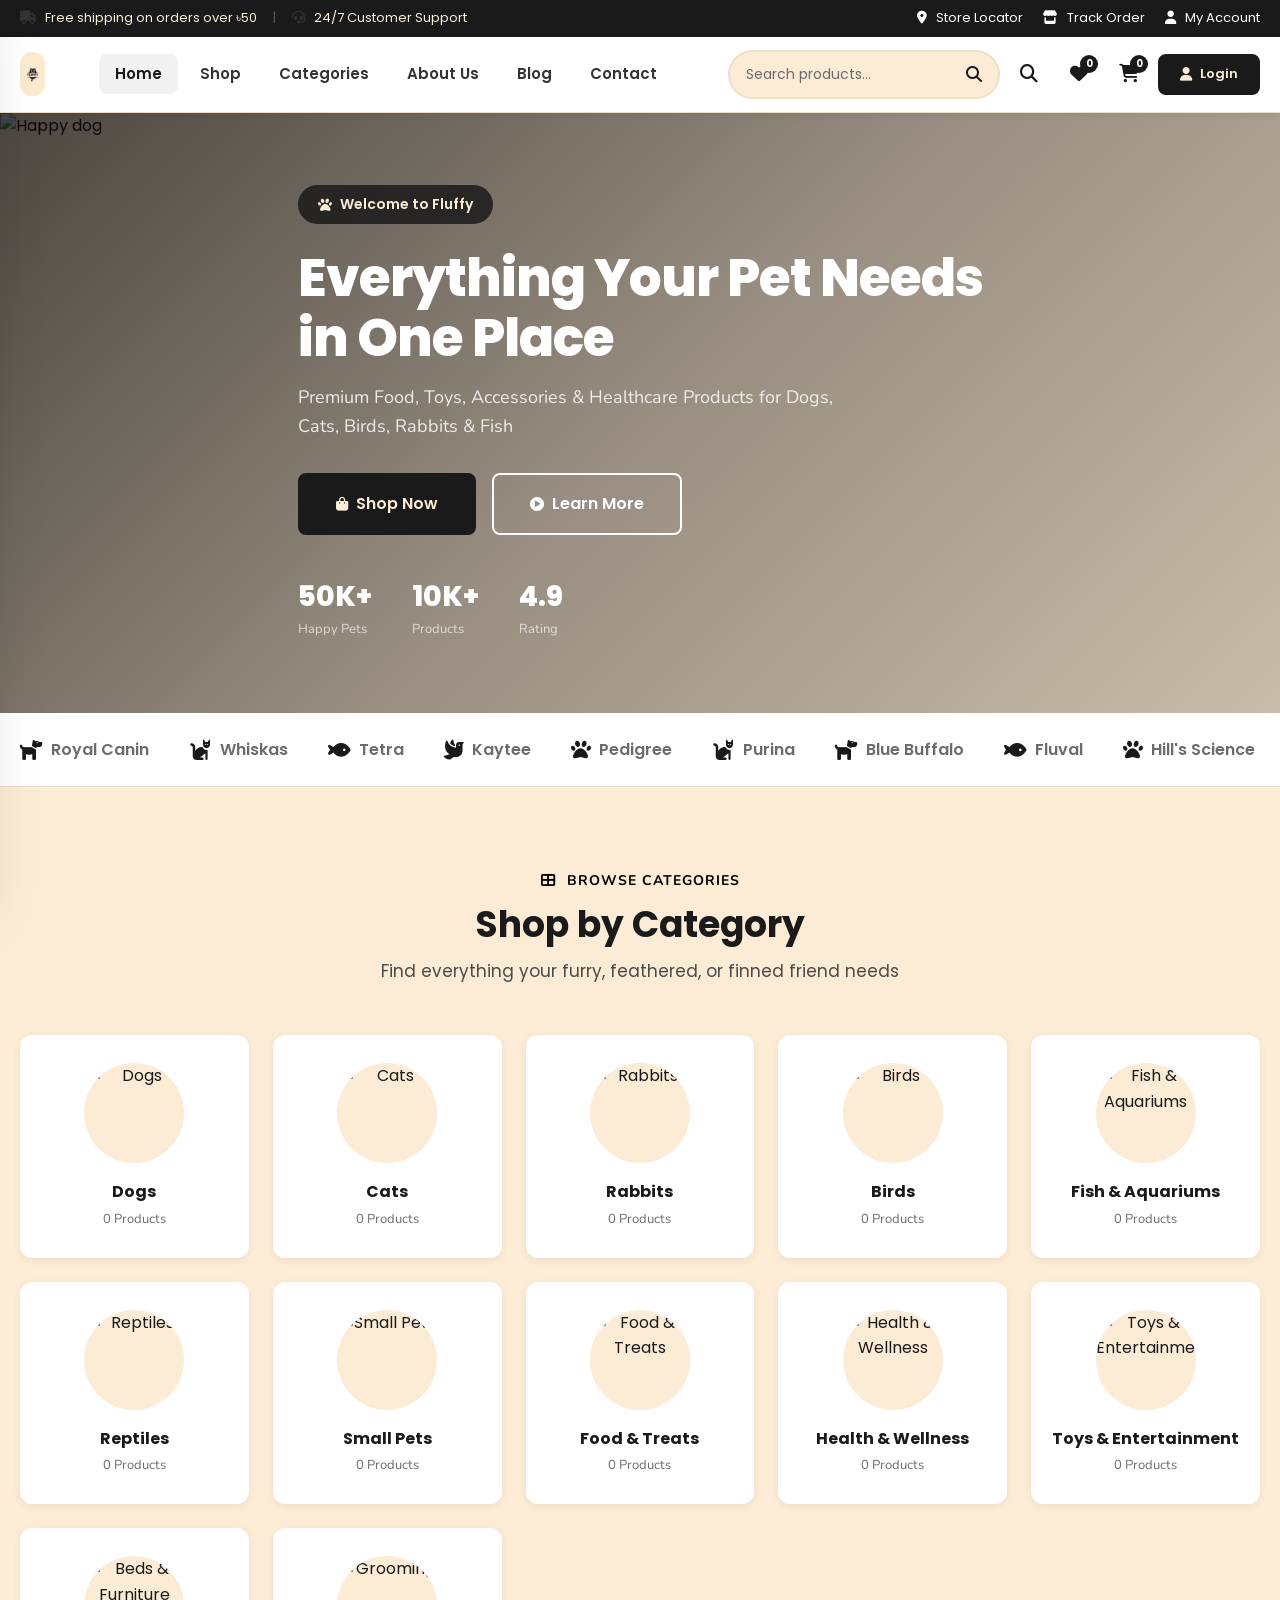
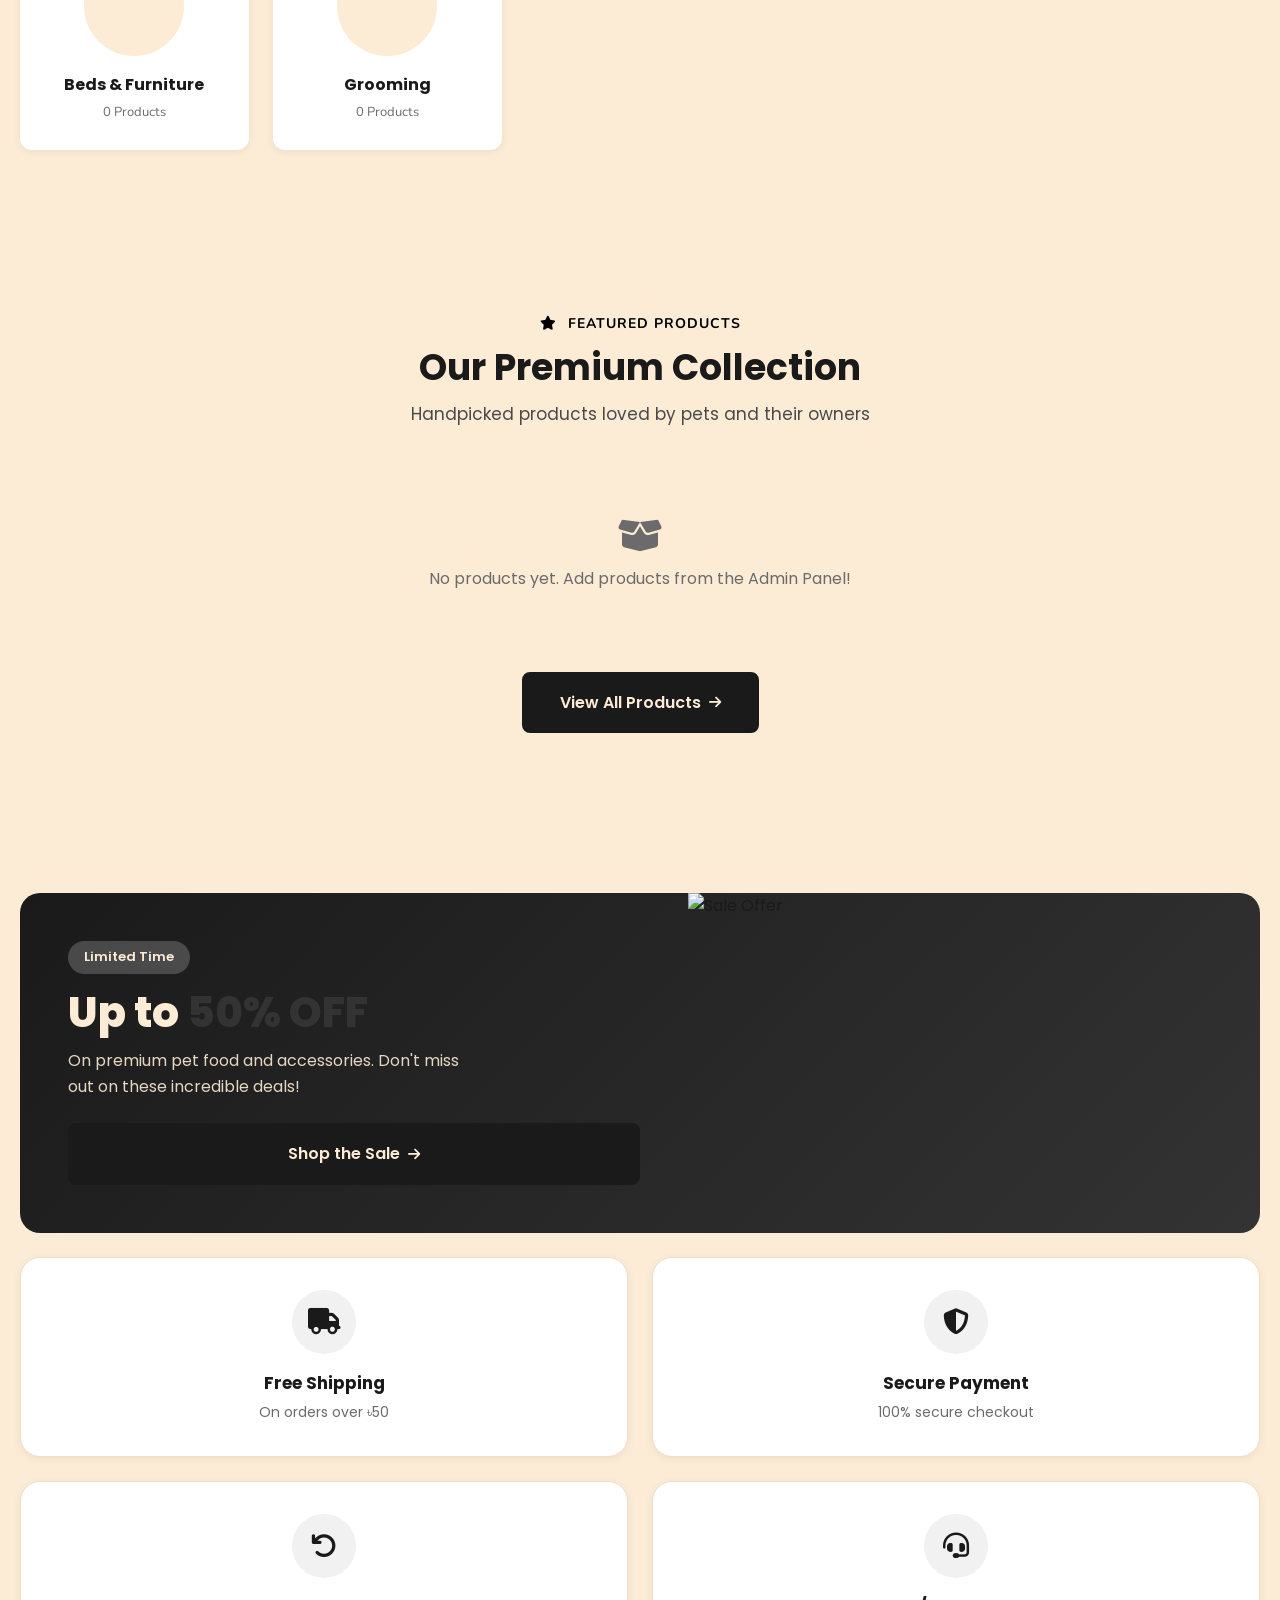
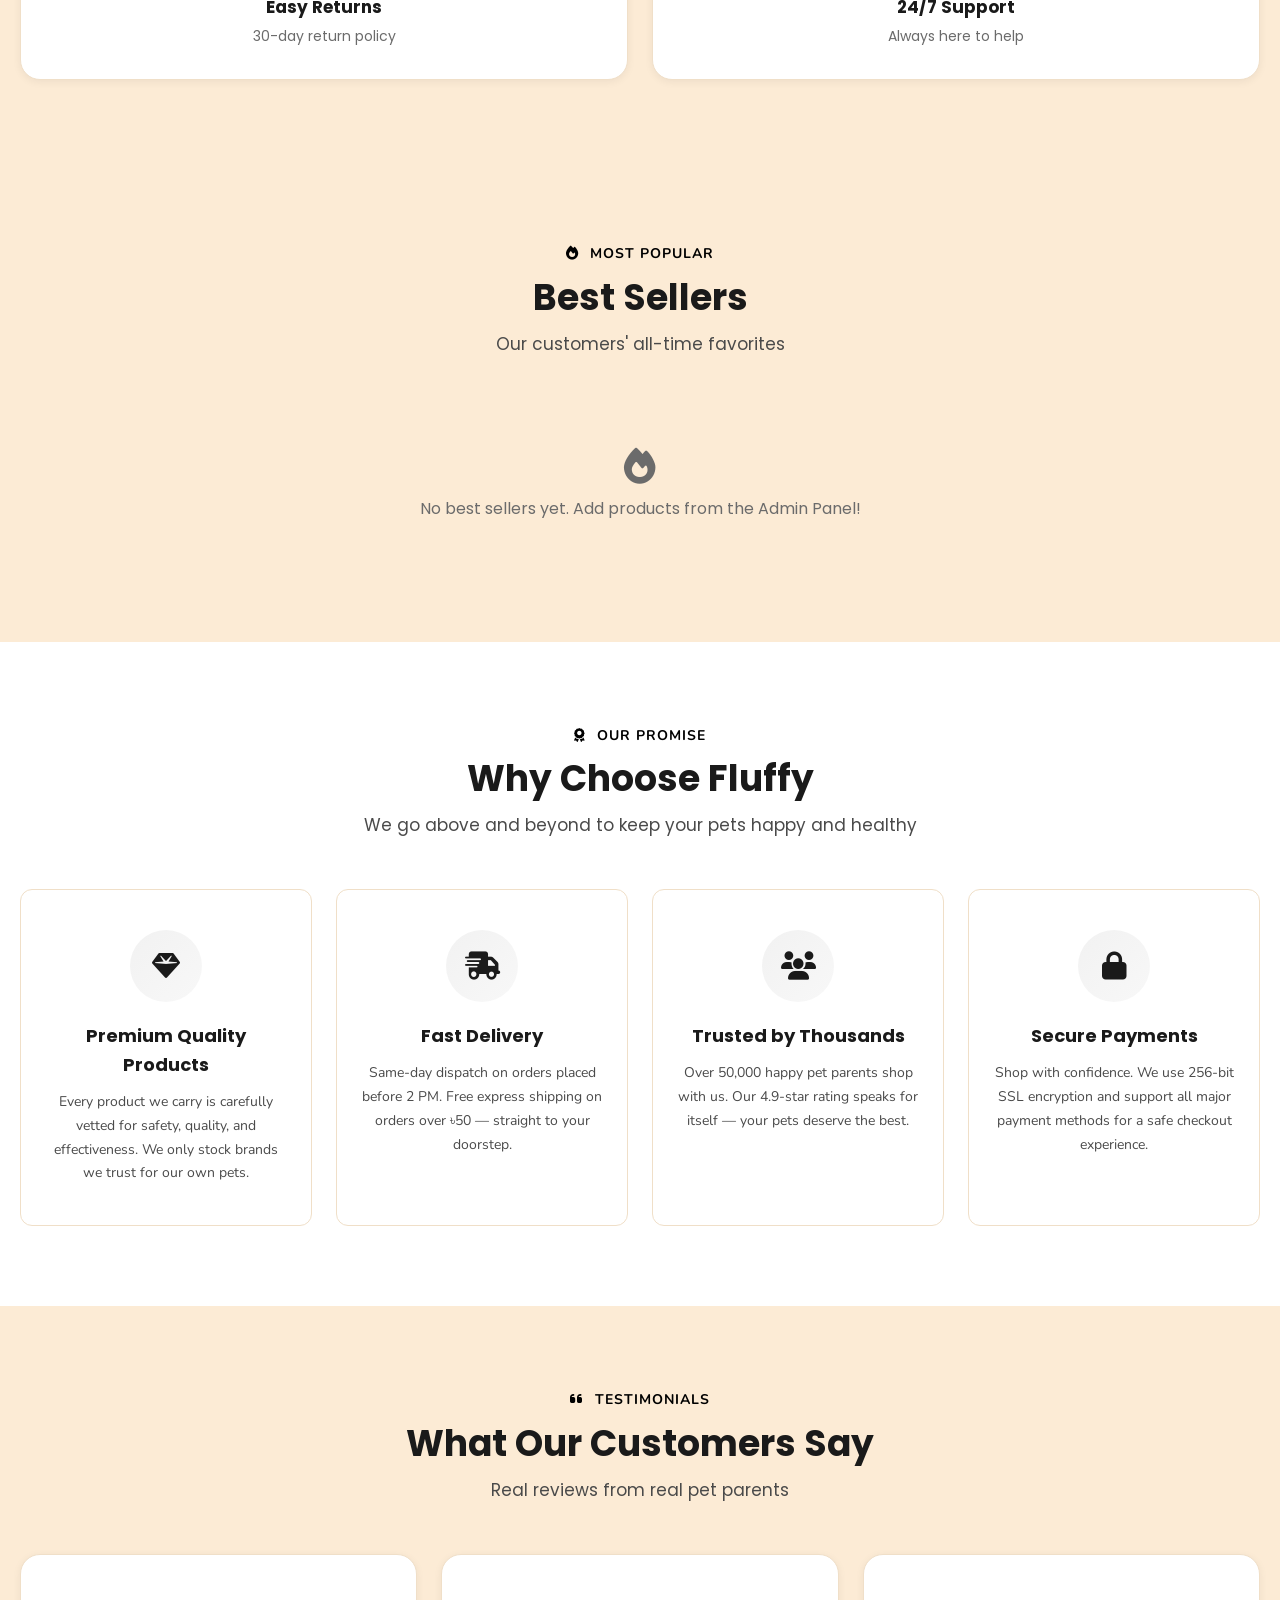
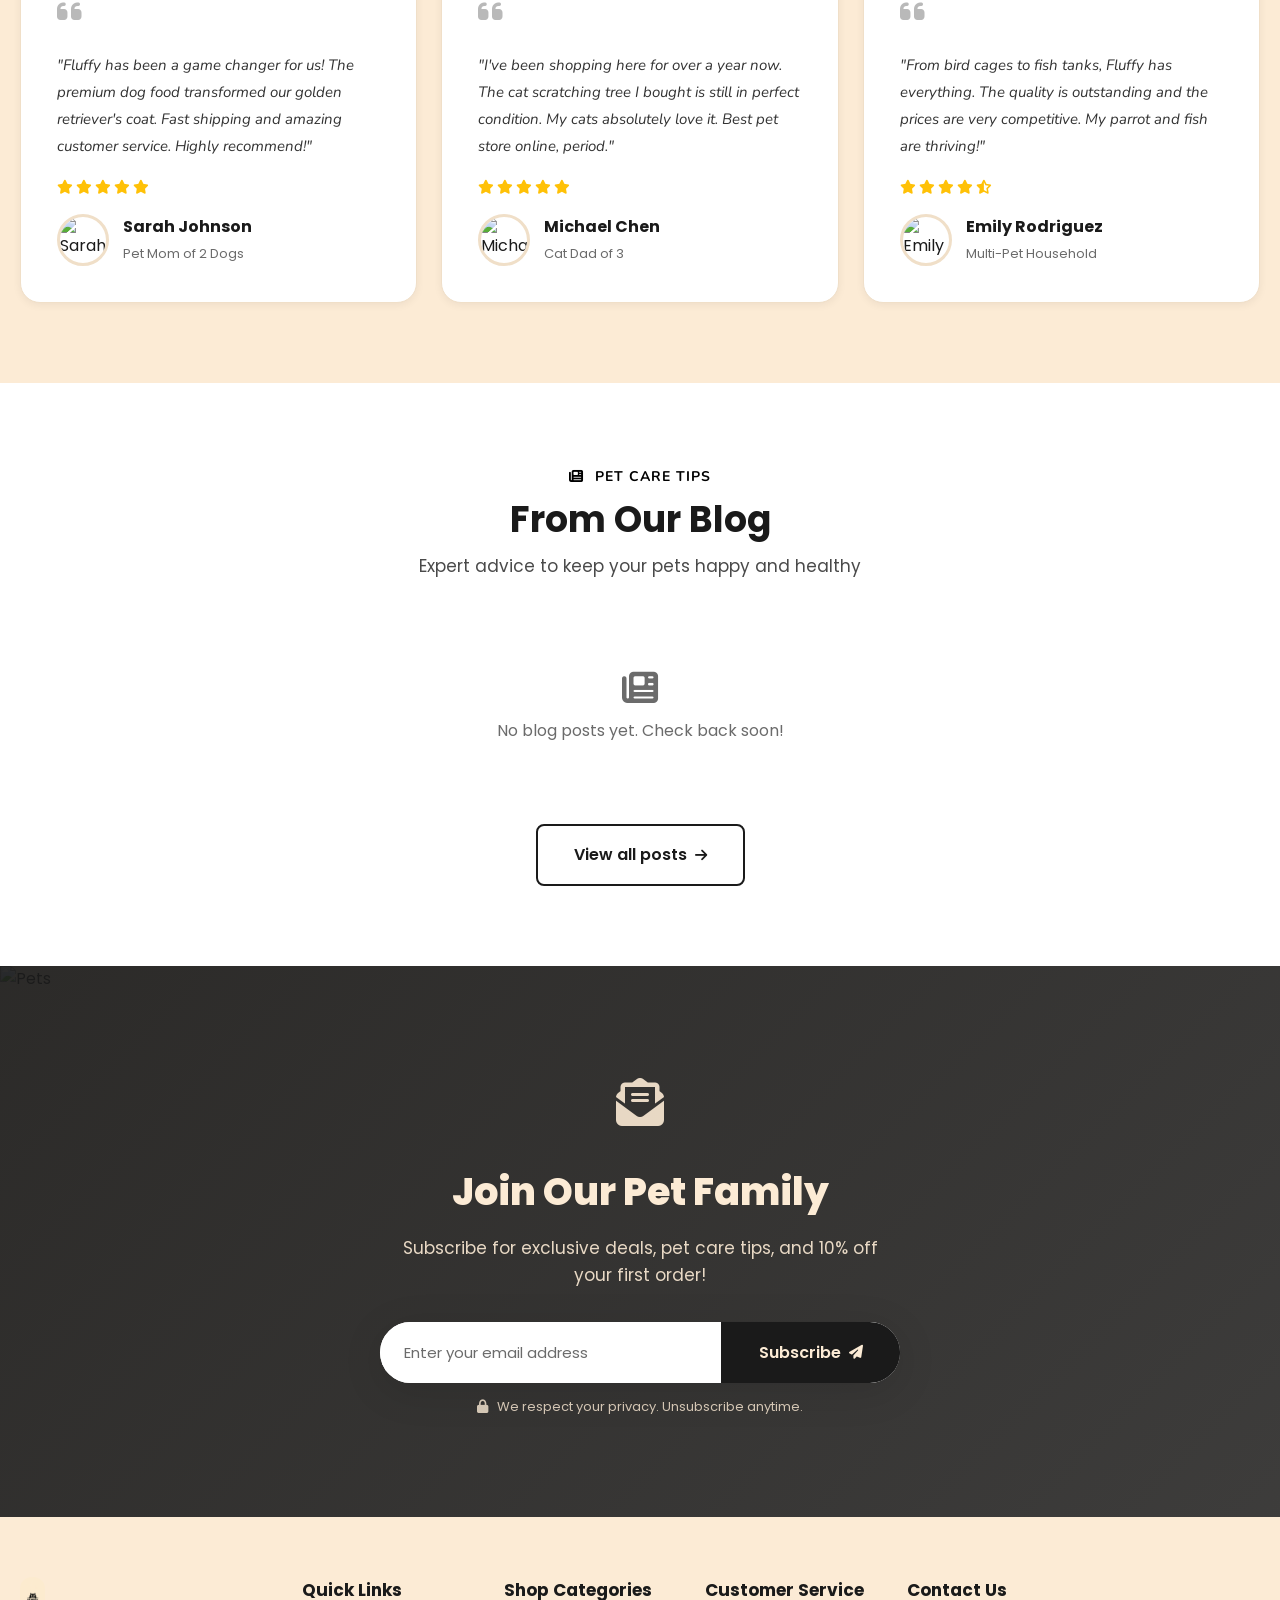
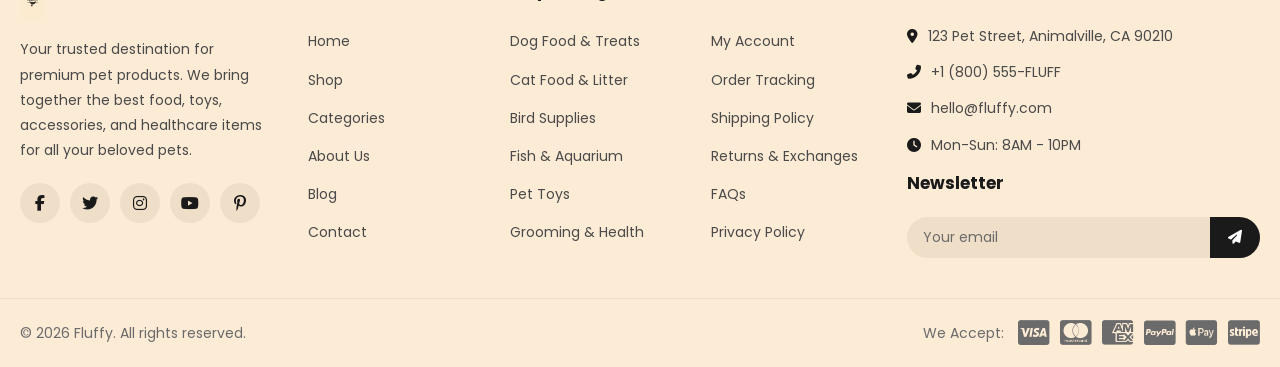
==== index.html @ 034b8f55 "Fluffy Pet Shop - Complete e-commerce website with product pages, wishlist, cart, checkout, and resp" ====
<!DOCTYPE html>
<html lang="en">
<head>
  <meta charset="UTF-8">
  <meta name="viewport" content="width=device-width, initial-scale=1.0">
  <title>Fluffy — Everything Your Pet Needs</title>
  <meta name="description" content="Premium pet food, toys, accessories and healthcare products for dogs, cats, birds, rabbits and fish.">
  <link rel="preconnect" href="https://fonts.googleapis.com">
  <link rel="preconnect" href="https://fonts.gstatic.com" crossorigin>
  <link href="https://fonts.googleapis.com/css2?family=Nunito:wght@400;600;700;800&family=Poppins:wght@300;400;500;600;700;800&display=swap" rel="stylesheet">
  <link rel="stylesheet" href="https://cdnjs.cloudflare.com/ajax/libs/font-awesome/6.5.1/css/all.min.css">
  <link rel="stylesheet" href="style.css">
</head>
<body>

  <!-- ===== TOP BAR ===== -->
  <div class="top-bar">
    <div class="container top-bar-inner">
      <div class="top-bar-left">
        <span><i class="fas fa-truck"></i> Free shipping on orders over ৳50</span>
        <span class="top-divider">|</span>
        <span><i class="fas fa-headset"></i> 24/7 Customer Support</span>
      </div>
      <div class="top-bar-right">
        <a href="#"><i class="fas fa-map-marker-alt"></i> Store Locator</a>
        <a href="#"><i class="fas fa-store"></i> Track Order</a>
        <a href="login.html"><i class="fas fa-user"></i> My Account</a>
      </div>
    </div>
  </div>

  <!-- ===== HEADER ===== -->
  <header class="header" id="header">
    <div class="container header-inner">
      <a href="index.html" class="logo">
        <img src="logo.png" alt="Fluffy" class="logo-img">
      </a>

      <nav class="main-nav" id="mainNav">
        <ul class="nav-list">
          <li><a href="index.html" class="nav-link active">Home</a></li>
          <li><a href="shop.html" class="nav-link">Shop</a></li>
          <li><a href="categories.html" class="nav-link">Categories</a></li>
          <li><a href="about.html" class="nav-link">About Us</a></li>
          <li><a href="blog.html" class="nav-link">Blog</a></li>
          <li><a href="contact.html" class="nav-link">Contact</a></li>
        </ul>
      </nav>

      <div class="header-actions">
        <div class="search-bar" id="searchBar">
          <input type="text" placeholder="Search products..." class="search-input">
          <button class="search-btn"><i class="fas fa-search"></i></button>
        </div>
        <button class="header-icon-btn search-toggle" aria-label="Search">
          <i class="fas fa-search"></i>
        </button>
        <a href="wishlist.html" class="header-icon-btn" aria-label="Wishlist">
          <i class="fas fa-heart"></i>
          <span class="badge">0</span>
        </a>
        <a href="cart.html" class="header-icon-btn" aria-label="Cart">
          <i class="fas fa-shopping-cart"></i>
          <span class="badge">0</span>
        </a>
        <a href="login.html" class="btn btn-primary btn-sm login-btn">
          <i class="fas fa-user"></i> Login
        </a>
        <button class="mobile-menu-toggle" id="mobileMenuToggle" aria-label="Menu">
          <i class="fas fa-bars"></i>
        </button>
      </div>
    </div>
  </header>

  <!-- ===== MOBILE NAV ===== -->
  <div class="mobile-nav" id="mobileNav">
    <div class="mobile-nav-header">
      <a href="index.html" class="logo">
        <img src="logo.png" alt="Fluffy" class="logo-img">
      </a>
      <button class="mobile-nav-close" id="mobileNavClose" aria-label="Close menu">
        <i class="fas fa-times"></i>
      </button>
    </div>
    <ul class="mobile-nav-list">
      <li><a href="index.html" class="active">Home</a></li>
      <li><a href="shop.html">Shop</a></li>
      <li><a href="categories.html">Categories</a></li>
      <li><a href="about.html">About Us</a></li>
      <li><a href="blog.html">Blog</a></li>
      <li><a href="contact.html">Contact</a></li>
      <li><a href="login.html">Login / Register</a></li>
    </ul>
  </div>
  <div class="mobile-overlay" id="mobileOverlay"></div>

  <!-- ===== HERO SECTION ===== -->
  <section class="hero">
    <div class="hero-bg">
      <img src="https://images.unsplash.com/photo-1587300003388-59208cc962cb?w=1920&q=80" alt="Happy dog" class="hero-bg-img">
      <div class="hero-overlay"></div>
    </div>
    <div class="container hero-content">
      <span class="hero-badge"><i class="fas fa-paw"></i> Welcome to Fluffy</span>
      <h1 class="hero-title">Everything Your Pet Needs<br>in One Place</h1>
      <p class="hero-subtitle">Premium Food, Toys, Accessories &amp; Healthcare Products for Dogs, Cats, Birds, Rabbits &amp; Fish</p>
      <div class="hero-buttons">
        <a href="shop.html" class="btn btn-primary btn-lg"><i class="fas fa-shopping-bag"></i> Shop Now</a>
        <a href="about.html" class="btn btn-outline-light btn-lg"><i class="fas fa-play-circle"></i> Learn More</a>
      </div>
      <div class="hero-stats">
        <div class="hero-stat">
          <span class="hero-stat-number">50K+</span>
          <span class="hero-stat-label">Happy Pets</span>
        </div>
        <div class="hero-stat">
          <span class="hero-stat-number">10K+</span>
          <span class="hero-stat-label">Products</span>
        </div>
        <div class="hero-stat">
          <span class="hero-stat-number">4.9</span>
          <span class="hero-stat-label">Rating</span>
        </div>
      </div>
    </div>
  </section>

  <!-- ===== BRAND MARQUEE ===== -->
  <section class="brand-marquee">
    <div class="container">
      <div class="marquee-track">
        <div class="marquee-item"><i class="fas fa-dog"></i> Royal Canin</div>
        <div class="marquee-item"><i class="fas fa-cat"></i> Whiskas</div>
        <div class="marquee-item"><i class="fas fa-fish"></i> Tetra</div>
        <div class="marquee-item"><i class="fas fa-dove"></i> Kaytee</div>
        <div class="marquee-item"><i class="fas fa-paw"></i> Pedigree</div>
        <div class="marquee-item"><i class="fas fa-cat"></i> Purina</div>
        <div class="marquee-item"><i class="fas fa-dog"></i> Blue Buffalo</div>
        <div class="marquee-item"><i class="fas fa-fish"></i> Fluval</div>
        <div class="marquee-item"><i class="fas fa-paw"></i> Hill's Science</div>
        <div class="marquee-item"><i class="fas fa-dove"></i> Zoo Med</div>
      </div>
    </div>
  </section>

  <!-- ===== CATEGORIES SECTION ===== -->
  <section class="section categories-section" id="categories">
    <div class="container">
      <div class="section-header">
        <span class="section-tag"><i class="fas fa-th-large"></i> Browse Categories</span>
        <h2 class="section-title">Shop by Category</h2>
        <p class="section-desc">Find everything your furry, feathered, or finned friend needs</p>
      </div>
      <div class="categories-grid" id="homeCategories"></div>
    </div>
  </section>

  <!-- ===== FEATURED PRODUCTS ===== -->
  <section class="section products-section" id="products">
    <div class="container">
      <div class="section-header">
        <span class="section-tag"><i class="fas fa-star"></i> Featured Products</span>
        <h2 class="section-title">Our Premium Collection</h2>
        <p class="section-desc">Handpicked products loved by pets and their owners</p>
      </div>
      <div class="products-grid" id="homeProductsGrid"><div style="text-align:center;padding:40px;color:var(--gray);grid-column:1/-1;"><i class="fas fa-box-open" style="font-size:36px;margin-bottom:12px;display:block;"></i><p>No products yet. Add products from the Admin Panel!</p></div></div>
      <div class="section-cta">
        <a href="shop.html" class="btn btn-primary btn-lg">View All Products <i class="fas fa-arrow-right"></i></a>
      </div>
    </div>
  </section>

  <!-- ===== SPECIAL OFFERS BANNER ===== -->
  <section class="section offers-banner-section">
    <div class="container">
      <div class="offers-grid">
        <div class="offer-card offer-main">
          <div class="offer-content">
            <span class="offer-badge">Limited Time</span>
            <h2 class="offer-title">Up to <span>50% OFF</span></h2>
            <p class="offer-desc">On premium pet food and accessories. Don't miss out on these incredible deals!</p>
            <a href="shop.html" class="btn btn-primary btn-lg">Shop the Sale <i class="fas fa-arrow-right"></i></a>
          </div>
          <div class="offer-image">
            <img src="https://images.unsplash.com/photo-1587300003388-59208cc962cb?w=600&q=80" alt="Sale Offer">
          </div>
        </div>
        <div class="offer-card offer-feature">
          <div class="offer-feature-icon"><i class="fas fa-truck"></i></div>
          <h3>Free Shipping</h3>
          <p>On orders over ৳50</p>
        </div>
        <div class="offer-card offer-feature">
          <div class="offer-feature-icon"><i class="fas fa-shield-alt"></i></div>
          <h3>Secure Payment</h3>
          <p>100% secure checkout</p>
        </div>
        <div class="offer-card offer-feature">
          <div class="offer-feature-icon"><i class="fas fa-undo"></i></div>
          <h3>Easy Returns</h3>
          <p>30-day return policy</p>
        </div>
        <div class="offer-card offer-feature">
          <div class="offer-feature-icon"><i class="fas fa-headset"></i></div>
          <h3>24/7 Support</h3>
          <p>Always here to help</p>
        </div>
      </div>
    </div>
  </section>

  <!-- ===== BEST SELLERS ===== -->
  <section class="section bestsellers-section" id="bestsellers">
    <div class="container">
      <div class="section-header">
        <span class="section-tag"><i class="fas fa-fire"></i> Most Popular</span>
        <h2 class="section-title">Best Sellers</h2>
        <p class="section-desc">Our customers' all-time favorites</p>
      </div>
      <div class="products-grid" id="homeBestSellersGrid">
        <div style="text-align:center;padding:40px;color:var(--gray);grid-column:1/-1;"><i class="fas fa-fire" style="font-size:36px;margin-bottom:12px;display:block;"></i><p>No best sellers yet. Add products from the Admin Panel!</p></div>
      </div>
    </div>
  </section>

  <!-- ===== WHY CHOOSE US ===== -->
  <section class="section why-section" id="why">
    <div class="container">
      <div class="section-header">
        <span class="section-tag"><i class="fas fa-award"></i> Our Promise</span>
        <h2 class="section-title">Why Choose Fluffy</h2>
        <p class="section-desc">We go above and beyond to keep your pets happy and healthy</p>
      </div>
      <div class="why-grid">
        <div class="why-card">
          <div class="why-icon"><i class="fas fa-gem"></i></div>
          <h3 class="why-title">Premium Quality Products</h3>
          <p class="why-desc">Every product we carry is carefully vetted for safety, quality, and effectiveness. We only stock brands we trust for our own pets.</p>
        </div>
        <div class="why-card">
          <div class="why-icon"><i class="fas fa-shipping-fast"></i></div>
          <h3 class="why-title">Fast Delivery</h3>
          <p class="why-desc">Same-day dispatch on orders placed before 2 PM. Free express shipping on orders over ৳50 — straight to your doorstep.</p>
        </div>
        <div class="why-card">
          <div class="why-icon"><i class="fas fa-users"></i></div>
          <h3 class="why-title">Trusted by Thousands</h3>
          <p class="why-desc">Over 50,000 happy pet parents shop with us. Our 4.9-star rating speaks for itself — your pets deserve the best.</p>
        </div>
        <div class="why-card">
          <div class="why-icon"><i class="fas fa-lock"></i></div>
          <h3 class="why-title">Secure Payments</h3>
          <p class="why-desc">Shop with confidence. We use 256-bit SSL encryption and support all major payment methods for a safe checkout experience.</p>
        </div>
      </div>
    </div>
  </section>

  <!-- ===== TESTIMONIALS ===== -->
  <section class="section testimonials-section" id="testimonials">
    <div class="container">
      <div class="section-header">
        <span class="section-tag"><i class="fas fa-quote-left"></i> Testimonials</span>
        <h2 class="section-title">What Our Customers Say</h2>
        <p class="section-desc">Real reviews from real pet parents</p>
      </div>
      <div class="testimonials-grid">
        <div class="testimonial-card">
          <div class="testimonial-quote"><i class="fas fa-quote-left"></i></div>
          <p class="testimonial-text">"Fluffy has been a game changer for us! The premium dog food transformed our golden retriever's coat. Fast shipping and amazing customer service. Highly recommend!"</p>
          <div class="testimonial-rating">
            <i class="fas fa-star"></i><i class="fas fa-star"></i><i class="fas fa-star"></i><i class="fas fa-star"></i><i class="fas fa-star"></i>
          </div>
          <div class="testimonial-author">
            <img src="https://images.unsplash.com/photo-1494790108377-be9c29b29330?w=100&q=80" alt="Sarah Johnson" class="testimonial-avatar">
            <div>
              <h4 class="testimonial-name">Sarah Johnson</h4>
              <span class="testimonial-role">Pet Mom of 2 Dogs</span>
            </div>
          </div>
        </div>
        <div class="testimonial-card">
          <div class="testimonial-quote"><i class="fas fa-quote-left"></i></div>
          <p class="testimonial-text">"I've been shopping here for over a year now. The cat scratching tree I bought is still in perfect condition. My cats absolutely love it. Best pet store online, period."</p>
          <div class="testimonial-rating">
            <i class="fas fa-star"></i><i class="fas fa-star"></i><i class="fas fa-star"></i><i class="fas fa-star"></i><i class="fas fa-star"></i>
          </div>
          <div class="testimonial-author">
            <img src="https://images.unsplash.com/photo-1507003211169-0a1dd7228f2d?w=100&q=80" alt="Michael Chen" class="testimonial-avatar">
            <div>
              <h4 class="testimonial-name">Michael Chen</h4>
              <span class="testimonial-role">Cat Dad of 3</span>
            </div>
          </div>
        </div>
        <div class="testimonial-card">
          <div class="testimonial-quote"><i class="fas fa-quote-left"></i></div>
          <p class="testimonial-text">"From bird cages to fish tanks, Fluffy has everything. The quality is outstanding and the prices are very competitive. My parrot and fish are thriving!"</p>
          <div class="testimonial-rating">
            <i class="fas fa-star"></i><i class="fas fa-star"></i><i class="fas fa-star"></i><i class="fas fa-star"></i><i class="fas fa-star-half-alt"></i>
          </div>
          <div class="testimonial-author">
            <img src="https://images.unsplash.com/photo-1438761681033-6461ffad8d80?w=100&q=80" alt="Emily Rodriguez" class="testimonial-avatar">
            <div>
              <h4 class="testimonial-name">Emily Rodriguez</h4>
              <span class="testimonial-role">Multi-Pet Household</span>
            </div>
          </div>
        </div>
      </div>
    </div>
  </section>

  <!-- ===== PET CARE BLOG ===== -->
  <section class="section blog-section" id="blog">
    <div class="container">
      <div class="section-header">
        <span class="section-tag"><i class="fas fa-newspaper"></i> Pet Care Tips</span>
        <h2 class="section-title">From Our Blog</h2>
        <p class="section-desc">Expert advice to keep your pets happy and healthy</p>
      </div>

      <div id="homeBlogContainer">
        <div style="text-align:center;padding:40px;"><i class="fas fa-spinner fa-spin" style="font-size:24px;color:var(--gray);"></i></div>
      </div>

      <div class="section-cta">
        <a href="blog.html" class="btn btn-outline btn-lg">View all posts <i class="fas fa-arrow-right"></i></a>
      </div>
    </div>
  </section>

  <!-- ===== NEWSLETTER ===== -->
  <section class="section newsletter-section">
    <div class="newsletter-bg">
      <img src="https://images.unsplash.com/photo-1450778869180-41d0601e046e?w=1920&q=80" alt="Pets" class="newsletter-bg-img">
      <div class="newsletter-overlay"></div>
    </div>
    <div class="container newsletter-content">
      <div class="newsletter-icon"><i class="fas fa-envelope-open-text"></i></div>
      <h2 class="newsletter-title">Join Our Pet Family</h2>
      <p class="newsletter-desc">Subscribe for exclusive deals, pet care tips, and 10% off your first order!</p>
      <form class="newsletter-form">
        <div class="newsletter-input-group">
          <input type="email" placeholder="Enter your email address" class="newsletter-input" required>
          <button type="submit" class="btn btn-primary btn-lg">Subscribe <i class="fas fa-paper-plane"></i></button>
        </div>
        <p class="newsletter-privacy"><i class="fas fa-lock"></i> We respect your privacy. Unsubscribe anytime.</p>
      </form>
    </div>
  </section>

  <!-- ===== FOOTER ===== -->
  <footer class="footer">
    <div class="footer-main">
      <div class="container footer-grid">
        <div class="footer-col footer-about">
          <a href="index.html" class="logo footer-logo">
            <img src="logo.png" alt="Fluffy" class="logo-img">
          </a>
          <p class="footer-about-text">Your trusted destination for premium pet products. We bring together the best food, toys, accessories, and healthcare items for all your beloved pets.</p>
          <div class="footer-social">
            <a href="https://www.facebook.com/share/191iM3Hgnh/" target="_blank" rel="noopener" class="social-link" aria-label="Facebook"><i class="fab fa-facebook-f"></i></a>
            <a href="#" class="social-link" aria-label="Twitter"><i class="fab fa-twitter"></i></a>
            <a href="https://www.instagram.com/fluffypets27" target="_blank" rel="noopener" class="social-link" aria-label="Instagram"><i class="fab fa-instagram"></i></a>
            <a href="#" class="social-link" aria-label="YouTube"><i class="fab fa-youtube"></i></a>
            <a href="#" class="social-link" aria-label="Pinterest"><i class="fab fa-pinterest-p"></i></a>
          </div>
        </div>
        <div class="footer-col">
          <h4 class="footer-heading">Quick Links</h4>
          <ul class="footer-links">
            <li><a href="index.html">Home</a></li>
            <li><a href="shop.html">Shop</a></li>
            <li><a href="categories.html">Categories</a></li>
            <li><a href="about.html">About Us</a></li>
            <li><a href="blog.html">Blog</a></li>
            <li><a href="contact.html">Contact</a></li>
          </ul>
        </div>
        <div class="footer-col">
          <h4 class="footer-heading">Shop Categories</h4>
          <ul class="footer-links">
            <li><a href="shop.html">Dog Food &amp; Treats</a></li>
            <li><a href="shop.html">Cat Food &amp; Litter</a></li>
            <li><a href="shop.html">Bird Supplies</a></li>
            <li><a href="shop.html">Fish &amp; Aquarium</a></li>
            <li><a href="shop.html">Pet Toys</a></li>
            <li><a href="shop.html">Grooming &amp; Health</a></li>
          </ul>
        </div>
        <div class="footer-col">
          <h4 class="footer-heading">Customer Service</h4>
          <ul class="footer-links">
            <li><a href="#">My Account</a></li>
            <li><a href="#">Order Tracking</a></li>
            <li><a href="#">Shipping Policy</a></li>
            <li><a href="#">Returns &amp; Exchanges</a></li>
            <li><a href="#">FAQs</a></li>
            <li><a href="#">Privacy Policy</a></li>
          </ul>
        </div>
        <div class="footer-col">
          <h4 class="footer-heading">Contact Us</h4>
          <ul class="footer-contact">
            <li><i class="fas fa-map-marker-alt"></i> 123 Pet Street, Animalville, CA 90210</li>
            <li><i class="fas fa-phone-alt"></i> +1 (800) 555-FLUFF</li>
            <li><i class="fas fa-envelope"></i> hello@fluffy.com</li>
            <li><i class="fas fa-clock"></i> Mon-Sun: 8AM - 10PM</li>
          </ul>
          <div class="footer-newsletter">
            <h4 class="footer-heading">Newsletter</h4>
            <form class="footer-newsletter-form">
              <input type="email" placeholder="Your email" class="footer-newsletter-input">
              <button type="submit" class="footer-newsletter-btn"><i class="fas fa-paper-plane"></i></button>
            </form>
          </div>
        </div>
      </div>
    </div>
    <div class="footer-bottom">
      <div class="container footer-bottom-inner">
        <p>&copy; 2026 Fluffy. All rights reserved.</p>
        <div class="footer-payments">
          <span>We Accept:</span>
          <i class="fab fa-cc-visa"></i>
          <i class="fab fa-cc-mastercard"></i>
          <i class="fab fa-cc-amex"></i>
          <i class="fab fa-cc-paypal"></i>
          <i class="fab fa-cc-apple-pay"></i>
          <i class="fab fa-cc-stripe"></i>
        </div>
      </div>
    </div>
  </footer>

  
  <script>
  (function() {
    var DB_KEY = 'fluffyAdmin';
    var defaultCategories = [
      { id: 1, name: 'Dogs', image: 'https://images.unsplash.com/photo-1587300003388-59208cc962cb?w=300&q=80' },
      { id: 2, name: 'Cats', image: 'https://images.unsplash.com/photo-1514888286974-6c03e2ca1dba?w=300&q=80' },
      { id: 3, name: 'Rabbits', image: 'https://images.unsplash.com/photo-1585110396000-c9ffd4e4b308?w=300&q=80' },
      { id: 4, name: 'Birds', image: 'https://images.unsplash.com/photo-1452857297128-d9c29adba80b?w=300&q=80' },
      { id: 5, name: 'Fish & Aquariums', image: 'https://images.unsplash.com/photo-1425082661705-1834bfd09dca?w=300&q=80' },
      { id: 6, name: 'Reptiles', image: 'https://images.unsplash.com/photo-1535930749574-1399327ce78f?w=300&q=80' },
      { id: 7, name: 'Small Pets', image: 'https://images.unsplash.com/photo-1612536057832-2ff7ead58194?w=300&q=80' },
      { id: 8, name: 'Food & Treats', image: 'https://images.unsplash.com/photo-1576201836106-db1758fd1c97?w=300&q=80' },
      { id: 9, name: 'Health & Wellness', image: 'https://images.unsplash.com/photo-1535294435445-d724b8f7b2f?w=300&q=80' },
      { id: 10, name: 'Toys & Entertainment', image: 'https://images.unsplash.com/photo-1544568100-847a948585b9?w=300&q=80' },
      { id: 11, name: 'Beds & Furniture', image: 'https://images.unsplash.com/photo-1548199973-03cce0bbc87b?w=300&q=80' },
      { id: 12, name: 'Grooming', image: 'https://images.unsplash.com/photo-1592194996308-7b43878e84a6?w=300&q=80' }
    ];

    function getAdminData() {
      try {
        var raw = localStorage.getItem(DB_KEY);
        if (raw) return JSON.parse(raw);
      } catch (e) {}
      return null;
    }

    var adminData = getAdminData();
    var cats = (adminData && adminData.categories && adminData.categories.length > 0) ? adminData.categories : defaultCategories;
    var products = (adminData && adminData.storeProducts) || [];
    var grid = document.getElementById('homeCategories');
    if (grid) {
      grid.innerHTML = cats.map(function(c) {
        var img = c.image || 'https://via.placeholder.com/300?text=' + encodeURIComponent(c.name);
        var count = products.filter(function(p) { return p.category === c.name; }).length;
        return '<a href="shop.html?category=' + encodeURIComponent(c.name) + '" class="category-card">' +
          '<div class="category-icon"><img src="' + img + '" alt="' + c.name + '"></div>' +
          '<h3 class="category-name">' + c.name + '</h3>' +
          '<span class="category-count">' + count + ' Products</span>' +
        '</a>';
      }).join('');
    }
  })();
  </script>
  <script>
  (function() {
    var DB_KEY = 'fluffyAdmin';
    var container = document.getElementById('homeBlogContainer');
    if (!container) return;
    try {
      var raw = localStorage.getItem(DB_KEY);
      var blogs = [];
      if (raw) {
        var data = JSON.parse(raw);
        if (data.blogs && Array.isArray(data.blogs)) {
          blogs = data.blogs.filter(function(b) { return b.published !== false; });
        }
      }
      if (blogs.length === 0) {
        container.innerHTML = '<div style="text-align:center;padding:40px;color:var(--gray);"><i class="fas fa-newspaper" style="font-size:36px;margin-bottom:12px;display:block;"></i><p>No blog posts yet. Check back soon!</p></div>';
        return;
      }
      var featured = blogs[0];
      var recent = blogs.slice(1, 4);
      var html = '';
      html += '<a href="blog.html" class="blog-featured" style="cursor:pointer;">';
      html += '<div class="blog-featured-image"><img src="' + (featured.image || 'https://via.placeholder.com/1200x400?text=Blog') + '" alt="' + featured.title + '"></div>';
      html += '<div class="blog-featured-content">';
      html += '<span class="blog-featured-badge"><i class="fas fa-star"></i> Featured</span>';
      html += '<h2 class="blog-featured-title">' + featured.title + '</h2>';
      html += '<p class="blog-featured-desc">' + (featured.excerpt || '') + '</p>';
      html += '<div class="blog-featured-author">';
      html += '<img src="' + (featured.authorAvatar || 'https://images.unsplash.com/photo-1494790108377-be9c29b29330?w=100&q=80') + '" alt="" class="blog-author-avatar">';
      html += '<div><span class="blog-author-name">' + (featured.author || 'Admin') + '</span>';
      html += '<span class="blog-author-date"><i class="far fa-calendar-alt"></i> ' + new Date(featured.date).toLocaleDateString('en-US', { month: 'short', day: 'numeric', year: 'numeric' }) + '</span></div>';
      html += '</div><span class="blog-featured-arrow"><i class="fas fa-arrow-right"></i></span>';
      html += '</div></a>';
      if (recent.length > 0) {
        html += '<h3 class="blog-recent-title">Recent blog posts</h3>';
        html += '<div class="blog-grid">';
        recent.forEach(function(b) {
          html += '<article class="blog-card">';
          html += '<a href="blog.html" class="blog-card-image"><img src="' + (b.image || 'https://via.placeholder.com/600x200?text=Blog') + '" alt="' + b.title + '" loading="lazy"></a>';
          html += '<div class="blog-card-content">';
          html += '<h3 class="blog-card-title"><a href="blog.html">' + b.title + '</a></h3>';
          html += '<p class="blog-card-excerpt">' + (b.excerpt || '') + '</p>';
          html += '<div class="blog-card-author">';
          html += '<img src="' + (b.authorAvatar || 'https://images.unsplash.com/photo-1494790108377-be9c29b29330?w=100&q=80') + '" alt="" class="blog-card-avatar">';
          html += '<span>' + (b.author || 'Admin') + ' <i class="far fa-calendar-alt"></i> ' + new Date(b.date).toLocaleDateString('en-US', { month: 'short', day: 'numeric', year: 'numeric' }) + '</span>';
          html += '</div></div></article>';
        });
        html += '</div>';
      }
      container.innerHTML = html;
    } catch (e) {
      container.innerHTML = '';
    }
  })();
  </script>
  <script>
  (function() {
    var DB_KEY = 'fluffyAdmin';
    var grid = document.getElementById('homeProductsGrid');
    if (!grid) return;
    var products = [];
    try {
      var raw = localStorage.getItem(DB_KEY);
      if (raw) {
        var data = JSON.parse(raw);
        if (data.storeProducts && data.storeProducts.length) {
          products = data.storeProducts.slice(0, 10);
          if (data.customizations) {
            var cust = data.customizations;
            products.forEach(function(p) {
              if (cust[p.id]) {
                if (cust[p.id].name) p.name = cust[p.id].name;
                if (cust[p.id].image) p.image = cust[p.id].image;
              }
            });
          }
        }
      }
    } catch (e) {}
    if (!products.length) {
      grid.innerHTML = '<div style="text-align:center;padding:40px;color:var(--gray);grid-column:1/-1;"><i class="fas fa-box-open" style="font-size:36px;margin-bottom:12px;display:block;"></i><p>No products yet. Add products from the Admin Panel!</p></div>';
      return;
    }
    var html = products.map(function(p) {
      var badgeHtml = '';
      if (p.badge === 'offer' && p.oldPrice) badgeHtml = '<span class="product-badge sale">Sale</span>';
      else if (p.badge === 'new' || p.isNew) badgeHtml = '<span class="product-badge new">New</span>';
      var stars = '';
      var r = Math.round(p.rating || 4);
      for (var i = 0; i < 5; i++) stars += i < r ? '<i class="fas fa-star"></i>' : '<i class="far fa-star"></i>';
      var priceHtml = '<span class="price-current">৳' + (p.price || 0).toFixed(2) + '</span>';
      if (p.oldPrice) priceHtml += ' <span class="price-original">৳' + p.oldPrice.toFixed(2) + '</span>';
      return '<div class="product-card" data-product-id="' + p.id + '">' +
        '<div class="product-image">' + badgeHtml +
        '<button class="product-wishlist" aria-label="Add to wishlist"><i class="fas fa-heart"></i></button>' +
        '<a href="product.html?id=' + p.id + '"><img src="' + (p.image || 'https://via.placeholder.com/500?text=Product') + '" alt="' + (p.name || '') + '"></a>' +
        '<div class="product-actions"><a href="product.html?id=' + p.id + '" class="product-action-btn" aria-label="Quick view"><i class="fas fa-eye"></i></a></div>' +
        '</div><div class="product-info">' +
        '<span class="product-category">' + (p.category || '') + '</span>' +
        '<h3 class="product-name"><a href="product.html?id=' + p.id + '" style="color:inherit;text-decoration:none;">' + (p.name || '') + '</a></h3>' +
        '<div class="product-rating">' + stars + '<span>(' + (p.reviews || 0) + ')</span></div>' +
        '<div class="product-price">' + priceHtml + '</div>' +
        '<button class="btn btn-primary btn-sm btn-block"><i class="fas fa-shopping-cart"></i> Add to Cart</button>' +
        '</div></div>';
    }).join('');
    grid.innerHTML = html;
  })();
  </script>
  <script>
  (function() {
    var DB_KEY = 'fluffyAdmin';
    var grid = document.getElementById('homeBestSellersGrid');
    if (!grid) return;
    var products = [];
    try {
      var raw = localStorage.getItem(DB_KEY);
      if (raw) {
        var data = JSON.parse(raw);
        if (data.storeProducts && data.storeProducts.length) {
          products = data.storeProducts.slice(0, 4);
          if (data.customizations) {
            var cust = data.customizations;
            products.forEach(function(p) {
              if (cust[p.id]) {
                if (cust[p.id].name) p.name = cust[p.id].name;
                if (cust[p.id].image) p.image = cust[p.id].image;
              }
            });
          }
        }
      }
    } catch (e) {}
    if (!products.length) {
      grid.innerHTML = '<div style="text-align:center;padding:40px;color:var(--gray);grid-column:1/-1;"><i class="fas fa-fire" style="font-size:36px;margin-bottom:12px;display:block;"></i><p>No best sellers yet. Add products from the Admin Panel!</p></div>';
      return;
    }
    var html = products.map(function(p) {
      var stars = '';
      var r = Math.round(p.rating || 4);
      for (var i = 0; i < 5; i++) stars += i < r ? '<i class="fas fa-star"></i>' : '<i class="far fa-star"></i>';
      var priceHtml = '<span class="price-current">৳' + (p.price || 0).toFixed(2) + '</span>';
      if (p.oldPrice) priceHtml += ' <span class="price-original">৳' + p.oldPrice.toFixed(2) + '</span>';
      return '<div class="product-card" data-product-id="' + p.id + '">' +
        '<div class="product-image">' +
        '<span class="product-badge bestseller">Best Seller</span>' +
        '<button class="product-wishlist" aria-label="Add to wishlist"><i class="fas fa-heart"></i></button>' +
        '<a href="product.html?id=' + p.id + '"><img src="' + (p.image || 'https://via.placeholder.com/500?text=Product') + '" alt="' + (p.name || '') + '"></a>' +
        '<div class="product-actions"><a href="product.html?id=' + p.id + '" class="product-action-btn" aria-label="Quick view"><i class="fas fa-eye"></i></a></div>' +
        '</div><div class="product-info">' +
        '<span class="product-category">' + (p.category || '') + '</span>' +
        '<h3 class="product-name"><a href="product.html?id=' + p.id + '" style="color:inherit;text-decoration:none;">' + (p.name || '') + '</a></h3>' +
        '<div class="product-rating">' + stars + '<span>(' + (p.reviews || 0) + ')</span></div>' +
        '<div class="product-price">' + priceHtml + '</div>' +
        '<button class="btn btn-primary btn-sm btn-block"><i class="fas fa-shopping-cart"></i> Add to Cart</button>' +
        '</div></div>';
    }).join('');
    grid.innerHTML = html;
  })();
  </script>
  <!-- ===== APPLY STORE CUSTOMIZATIONS ===== -->
  <script>
  (function() {
    try {
      var adminData = JSON.parse(localStorage.getItem('fluffyAdmin'));
      if (adminData && adminData.settings) {
        var s = adminData.settings;
        if (s.siteLogo) {
          document.querySelectorAll('.logo-img').forEach(function(img) { img.src = s.siteLogo; });
        }
        var displayName = s.siteName || s.storeName || '';
        if (displayName) {
          document.title = document.title.replace(/Fluffy/, displayName);
          document.querySelectorAll('.logo-img').forEach(function(img) { img.alt = displayName; });
        }
      }
    } catch (e) {}
  })();
  </script>
  <script src="contact-utils.js"></script>
  <script src="search-utils.js"></script>
  <script src="badge-utils.js"></script>
  <script src="nav-utils.js"></script>

  <script src="order-utils.js"></script>
  <script>
  (() => {
    const cart = window.FluffyCart;
    const WISHLIST_KEY = 'fluffyWishlist';

    function getWishlist() {
      try { return JSON.parse(localStorage.getItem(WISHLIST_KEY)) || []; }
      catch { return []; }
    }
    function saveWishlist(arr) {
      localStorage.setItem(WISHLIST_KEY, JSON.stringify(arr));
    }

    // Build productMap from admin storeProducts
    var productMap = {};
    try {
      var raw = localStorage.getItem('fluffyAdmin');
      if (raw) {
        var d = JSON.parse(raw);
        if (d.storeProducts && d.storeProducts.length) {
          d.storeProducts.forEach(function(p) {
            productMap[p.id] = { id: p.id, name: p.name, price: p.price || 0, image: p.image, category: p.category };
          });
        }
      }
    } catch (e) {}
    if (!Object.keys(productMap).length) {
      productMap = {};
    }

    function updateBadges() {
      var cartCount = cart.count();
      var wishCount = getWishlist().length;
      var cartBadge = document.querySelector('.header-actions .header-icon-btn[aria-label="Cart"] .badge');
      var wishBadge = document.querySelector('.header-actions .header-icon-btn[aria-label="Wishlist"] .badge');
      if (cartBadge) cartBadge.textContent = cartCount;
      if (wishBadge) wishBadge.textContent = wishCount;
    }

    function syncWishlistButtons() {
      var wish = getWishlist();
      document.querySelectorAll('.product-card[data-product-id]').forEach(function(card) {
        var id = Number(card.getAttribute('data-product-id'));
        var btn = card.querySelector('.product-wishlist');
        if (!btn) return;
        if (wish.indexOf(id) !== -1) {
          btn.classList.add('active');
          btn.style.color = '#E53935';
        } else {
          btn.classList.remove('active');
          btn.style.color = '';
        }
      });
    }

    function showToast(msg) {
      var existing = document.querySelector('.fluffy-toast');
      if (existing) existing.remove();
      var toast = document.createElement('div');
      toast.className = 'fluffy-toast';
      toast.innerHTML = '<i class="fas fa-check-circle"></i> ' + msg;
      document.body.appendChild(toast);
      setTimeout(function() { toast.classList.add('show'); }, 10);
      setTimeout(function() { toast.classList.remove('show'); setTimeout(function() { toast.remove(); }, 300); }, 2500);
    }

    document.addEventListener('click', function(e) {
      var addBtn = e.target.closest('.product-card .btn-primary.btn-block');
      if (addBtn) {
        var card = addBtn.closest('.product-card');
        if (!card) return;
        var id = Number(card.getAttribute('data-product-id'));
        var p = productMap[id];
        if (!p) return;
        cart.add({ id: p.id, name: p.name, price: p.price, image: p.image, category: p.category, variant: p.category });
        updateBadges();
        showToast(p.name + ' added to cart!');
        var icon = addBtn.querySelector('i');
        if (icon) { var orig = icon.className; icon.className = 'fas fa-check'; addBtn.style.background = '#4CAF50'; }
        setTimeout(function() { if (icon) icon.className = orig; addBtn.style.background = ''; }, 1500);
      }

      var wishBtn = e.target.closest('.product-wishlist');
      if (wishBtn) {
        e.preventDefault();
        e.stopPropagation();
        var card = wishBtn.closest('.product-card');
        if (!card) return;
        var id = Number(card.getAttribute('data-product-id'));
        var wish = getWishlist();
        var idx = wish.indexOf(id);
        if (idx === -1) {
          wish.push(id);
          showToast('Added to wishlist!');
        } else {
          wish.splice(idx, 1);
          showToast('Removed from wishlist');
        }
        saveWishlist(wish);
        syncWishlistButtons();
        updateBadges();
      }
    });

    syncWishlistButtons();
    updateBadges();
    window.addEventListener('fluffy-cart-updated', function() { updateBadges(); });
  })();
  </script>

  <style>
  .fluffy-toast {
    position: fixed;
    bottom: 30px;
    left: 50%;
    transform: translateX(-50%) translateY(20px);
    background: #1A1A1A;
    color: #fff;
    padding: 12px 24px;
    border-radius: 8px;
    font-size: 14px;
    font-weight: 500;
    box-shadow: 0 4px 12px rgba(0,0,0,0.15);
    z-index: 9999;
    opacity: 0;
    transition: opacity 0.3s, transform 0.3s;
    display: flex;
    align-items: center;
    gap: 8px;
  }
  .fluffy-toast.show {
    opacity: 1;
    transform: translateX(-50%) translateY(0);
  }
  .fluffy-toast i { color: #4CAF50; }
  .product-wishlist.active { color: #E53935 !important; }
  </style>

</body>
</html>
---- style.css ----
/* =============================================
   FLUFFY PET SHOP — Premium eCommerce Stylesheet
   Modern, responsive, CSS3-only design
   ============================================= */

/* =============================================
   1. CSS CUSTOM PROPERTIES
   ============================================= */
:root {
  /* Colors — Fluffy Brand Palette (matching logo) */
  --primary: #1A1A1A;
  --primary-dark: #000000;
  --primary-light: #333333;
  --secondary: #1A1A1A;
  --secondary-dark: #000000;
  --secondary-light: #333333;
  --bg: #FCEBD5;
  --bg-light: #FEF4E8;
  --dark: #1A1A1A;
  --dark-light: #333333;
  --white: #FFFFFF;
  --light-gray: #F0DFC8;
  --gray: #6B6B6B;
  --gray-light: #E0CDB5;
  --gray-dark: #4A4A4A;
  --danger: #C0392B;
  --success: #1A1A1A;
  --info: #4A4A4A;
  --accent: #1A1A1A;

  /* Typography */
  --font-primary: 'Poppins', sans-serif;
  --font-secondary: 'Nunito', sans-serif;

  /* Spacing */
  --section-padding: 80px 0;
  --container-width: 1280px;
  --border-radius: 12px;
  --border-radius-sm: 8px;
  --border-radius-lg: 20px;

  /* Shadows */
  --shadow-sm: 0 2px 8px rgba(0,0,0,0.06);
  --shadow-md: 0 4px 20px rgba(0,0,0,0.08);
  --shadow-lg: 0 8px 40px rgba(0,0,0,0.12);
  --shadow-xl: 0 12px 60px rgba(0,0,0,0.15);

  /* Transitions */
  --transition: all 0.3s ease;
  --transition-fast: all 0.15s ease;
}

/* =============================================
   2. RESET & BASE
   ============================================= */
*,
*::before,
*::after {
  margin: 0;
  padding: 0;
  box-sizing: border-box;
}

html {
  scroll-behavior: smooth;
  -webkit-text-size-adjust: 100%;
}

body {
  font-family: var(--font-primary);
  font-size: 16px;
  line-height: 1.6;
  color: var(--dark);
  background-color: var(--bg);
  overflow-x: hidden;
  -webkit-font-smoothing: antialiased;
  -moz-osx-font-smoothing: grayscale;
}

img {
  max-width: 100%;
  height: auto;
  display: block;
}

a {
  text-decoration: none;
  color: inherit;
  transition: var(--transition);
}

ul, ol {
  list-style: none;
}

button, input {
  border: none;
  outline: none;
  font-family: inherit;
  font-size: inherit;
}

button {
  cursor: pointer;
  background: none;
}

/* =============================================
   3. UTILITY CLASSES
   ============================================= */
.container {
  max-width: var(--container-width);
  margin: 0 auto;
  padding: 0 20px;
}

.section {
  padding: var(--section-padding);
}

.section-header {
  text-align: center;
  margin-bottom: 50px;
}

.section-tag {
  display: inline-block;
  font-family: var(--font-secondary);
  font-size: 14px;
  font-weight: 700;
  color: var(--secondary-dark);
  text-transform: uppercase;
  letter-spacing: 1px;
  margin-bottom: 10px;
}

.section-tag i {
  margin-right: 6px;
}

.section-title {
  font-size: 36px;
  font-weight: 700;
  color: var(--dark);
  margin-bottom: 12px;
  line-height: 1.2;
}

.section-desc {
  font-size: 17px;
  color: var(--gray-dark);
  max-width: 600px;
  margin: 0 auto;
}

.section-cta {
  text-align: center;
  margin-top: 40px;
}

/* =============================================
   4. BUTTONS
   ============================================= */
.btn {
  display: inline-flex;
  align-items: center;
  justify-content: center;
  gap: 8px;
  padding: 12px 28px;
  font-family: var(--font-primary);
  font-weight: 600;
  font-size: 15px;
  border-radius: var(--border-radius-sm);
  transition: var(--transition);
  cursor: pointer;
  border: 2px solid transparent;
  white-space: nowrap;
}

.btn i {
  font-size: 14px;
}

.btn-primary {
  background: var(--dark);
  color: var(--bg);
  border-color: var(--dark);
}

.btn-primary:hover {
  background: var(--primary-dark);
  border-color: var(--primary-dark);
  transform: translateY(-2px);
  box-shadow: 0 4px 15px rgba(26, 26, 26, 0.3);
}

.btn-outline {
  background: transparent;
  color: var(--dark);
  border-color: var(--dark);
}

.btn-outline:hover {
  background: var(--dark);
  color: var(--bg);
  transform: translateY(-2px);
}

.btn-outline-light {
  background: transparent;
  color: var(--white);
  border-color: var(--white);
}

.btn-outline-light:hover {
  background: var(--white);
  color: var(--dark);
  transform: translateY(-2px);
}

.btn-sm {
  padding: 8px 20px;
  font-size: 13px;
}

.btn-lg {
  padding: 16px 36px;
  font-size: 16px;
}

.btn-block {
  width: 100%;
}

/* =============================================
   5. TOP BAR
   ============================================= */
.top-bar {
  background: var(--dark);
  color: var(--bg);
  font-size: 13px;
  padding: 8px 0;
}

.top-bar-inner {
  display: flex;
  justify-content: space-between;
  align-items: center;
}

.top-bar-left {
  display: flex;
  align-items: center;
  gap: 16px;
}

.top-bar-left span i {
  margin-right: 6px;
  color: var(--primary-light);
}

.top-divider {
  opacity: 0.3;
}

.top-bar-right {
  display: flex;
  align-items: center;
  gap: 20px;
}

.top-bar-right a {
  color: var(--white);
  font-size: 13px;
}

.top-bar-right a:hover {
  color: var(--primary-light);
}

.top-bar-right a i {
  margin-right: 6px;
}

/* =============================================
   6. HEADER
   ============================================= */
.header {
  background: var(--white);
  box-shadow: var(--shadow-sm);
  position: sticky;
  top: 0;
  z-index: 1000;
  border-bottom: 1px solid var(--light-gray);
}

.header-inner {
  display: flex;
  align-items: center;
  justify-content: space-between;
  height: 75px;
}

.logo {
  display: flex;
  align-items: center;
  gap: 10px;
  flex-shrink: 0;
}

.logo-img {
  height: 44px;
  width: auto;
  border-radius: 12px;
  transition: var(--transition);
}

.logo:hover .logo-img {
  transform: scale(1.05);
}

.logo-icon {
  display: flex;
  align-items: center;
  justify-content: center;
  width: 44px;
  height: 44px;
  background: var(--dark);
  color: var(--bg);
  border-radius: 12px;
  font-size: 22px;
  transition: var(--transition);
}

.logo:hover .logo-icon {
  transform: rotate(-10deg) scale(1.05);
}

.logo-text {
  font-size: 24px;
  font-weight: 800;
  color: var(--dark);
  letter-spacing: -0.5px;
}

.logo-accent {
  color: var(--primary);
}

/* Main Nav */
.main-nav {
  display: flex;
}

.nav-list {
  display: flex;
  gap: 6px;
}

.nav-link {
  display: block;
  padding: 8px 16px;
  font-weight: 600;
  font-size: 15px;
  color: var(--dark-light);
  border-radius: var(--border-radius-sm);
  transition: var(--transition);
}

.nav-link:hover,
.nav-link.active {
  color: var(--primary);
  background: rgba(26, 26, 26, 0.06);
}

/* Header Actions */
.header-actions {
  display: flex;
  align-items: center;
  gap: 8px;
}

.search-bar {
  display: flex;
  align-items: center;
  background: var(--bg);
  border-radius: 50px;
  overflow: hidden;
  border: 2px solid var(--light-gray);
  transition: var(--transition);
}

.search-bar:focus-within {
  border-color: var(--primary);
}

.search-input {
  padding: 10px 16px;
  width: 220px;
  background: transparent;
  font-size: 14px;
}

.search-input::placeholder {
  color: var(--gray);
}

.search-btn {
  padding: 10px 16px;
  color: var(--primary);
  transition: var(--transition);
}

.search-btn:hover {
  color: var(--primary-dark);
}

.search-toggle {
  display: none;
}

.header-icon-btn {
  display: flex;
  align-items: center;
  justify-content: center;
  width: 42px;
  height: 42px;
  border-radius: 50%;
  color: var(--dark);
  font-size: 18px;
  transition: var(--transition);
  position: relative;
}

.header-icon-btn:hover {
  background: var(--light-gray);
  color: var(--primary);
}

.badge {
  position: absolute;
  top: 2px;
  right: 2px;
  background: var(--primary);
  color: var(--white);
  font-size: 10px;
  font-weight: 700;
  width: 18px;
  height: 18px;
  border-radius: 50%;
  display: flex;
  align-items: center;
  justify-content: center;
  line-height: 1;
}

.mobile-menu-toggle {
  display: none;
  width: 42px;
  height: 42px;
  border-radius: var(--border-radius-sm);
  font-size: 20px;
  color: var(--dark);
}

/* =============================================
   7. MOBILE NAV
   ============================================= */
.mobile-nav {
  position: fixed;
  top: 0;
  left: -320px;
  width: 300px;
  height: 100vh;
  background: var(--white);
  z-index: 2000;
  box-shadow: var(--shadow-xl);
  transition: left 0.3s ease;
  overflow-y: auto;
}

.mobile-nav.active {
  left: 0;
}

.mobile-nav-header {
  display: flex;
  align-items: center;
  justify-content: space-between;
  padding: 20px;
  border-bottom: 1px solid var(--light-gray);
}

.mobile-nav-close {
  width: 36px;
  height: 36px;
  border-radius: 50%;
  display: flex;
  align-items: center;
  justify-content: center;
  font-size: 18px;
  color: var(--dark);
  transition: var(--transition);
}

.mobile-nav-close:hover {
  background: var(--light-gray);
}

.mobile-nav-list {
  padding: 16px 0;
}

.mobile-nav-list li a {
  display: block;
  padding: 14px 24px;
  font-weight: 600;
  font-size: 15px;
  color: var(--dark);
  transition: var(--transition);
}

.mobile-nav-list li a:hover,
.mobile-nav-list li a.active {
  color: var(--primary);
  background: rgba(26, 26, 26, 0.05);
}

.mobile-overlay {
  position: fixed;
  top: 0;
  left: 0;
  width: 100%;
  height: 100%;
  background: rgba(0,0,0,0.5);
  z-index: 1999;
  opacity: 0;
  visibility: hidden;
  transition: var(--transition);
}

.mobile-overlay.active {
  opacity: 1;
  visibility: visible;
}

/* =============================================
   8. HERO SECTION
   ============================================= */
.hero {
  position: relative;
  min-height: 600px;
  display: flex;
  align-items: center;
  overflow: hidden;
}

.hero-bg {
  position: absolute;
  inset: 0;
  z-index: 0;
}

.hero-bg-img {
  width: 100%;
  height: 100%;
  object-fit: cover;
}

.hero-overlay {
  position: absolute;
  inset: 0;
  background: linear-gradient(135deg, rgba(0,0,0,0.7) 0%, rgba(0,0,0,0.4) 50%, rgba(0,0,0,0.2) 100%);
}

.hero-content {
  position: relative;
  z-index: 1;
  padding: 60px 0;
  max-width: 700px;
}

.hero-badge {
  display: inline-flex;
  align-items: center;
  gap: 8px;
  padding: 8px 20px;
  background: rgba(26, 26, 26, 0.85);
  color: var(--bg);
  border-radius: 50px;
  font-size: 14px;
  font-weight: 600;
  margin-bottom: 24px;
}

.hero-title {
  font-size: 52px;
  font-weight: 800;
  color: var(--white);
  line-height: 1.15;
  margin-bottom: 16px;
  letter-spacing: -1px;
}

.hero-subtitle {
  font-size: 18px;
  color: rgba(255,255,255,0.85);
  margin-bottom: 32px;
  max-width: 550px;
  font-family: var(--font-secondary);
}

.hero-buttons {
  display: flex;
  gap: 16px;
  flex-wrap: wrap;
  margin-bottom: 40px;
}

.hero-stats {
  display: flex;
  gap: 40px;
}

.hero-stat {
  display: flex;
  flex-direction: column;
}

.hero-stat-number {
  font-size: 28px;
  font-weight: 800;
  color: var(--white);
}

.hero-stat-label {
  font-size: 13px;
  color: rgba(255,255,255,0.7);
  font-family: var(--font-secondary);
}

/* =============================================
   9. BRAND MARQUEE
   ============================================= */
.brand-marquee {
  background: var(--white);
  padding: 24px 0;
  border-bottom: 1px solid var(--light-gray);
  overflow: hidden;
}

.marquee-track {
  display: flex;
  gap: 40px;
  animation: marqueeScroll 30s linear infinite;
}

.marquee-item {
  display: flex;
  align-items: center;
  gap: 8px;
  font-size: 16px;
  font-weight: 600;
  color: var(--gray);
  white-space: nowrap;
  flex-shrink: 0;
}

.marquee-item i {
  color: var(--primary);
  font-size: 20px;
}

@keyframes marqueeScroll {
  0% { transform: translateX(0); }
  100% { transform: translateX(-50%); }
}

/* =============================================
   10. CATEGORIES
   ============================================= */
.categories-section {
  background: var(--bg);
}

.categories-grid {
  display: grid;
  grid-template-columns: repeat(5, 1fr);
  gap: 24px;
}

.category-card {
  display: flex;
  flex-direction: column;
  align-items: center;
  text-align: center;
  padding: 28px 16px;
  background: var(--white);
  border-radius: var(--border-radius);
  box-shadow: var(--shadow-sm);
  transition: var(--transition);
  cursor: pointer;
}

.category-card:hover {
  transform: translateY(-8px);
  box-shadow: var(--shadow-lg);
}

.category-card:hover .category-icon img {
  transform: scale(1.1);
}

.category-icon {
  width: 100px;
  height: 100px;
  border-radius: 50%;
  overflow: hidden;
  margin-bottom: 16px;
  background: var(--bg);
}

.category-icon img {
  width: 100%;
  height: 100%;
  object-fit: cover;
  transition: var(--transition);
}

.category-name {
  font-size: 16px;
  font-weight: 700;
  color: var(--dark);
  margin-bottom: 4px;
}

.category-count {
  font-size: 13px;
  color: var(--gray);
  font-family: var(--font-secondary);
}

/* =============================================
   11. PRODUCT CARDS
   ============================================= */
.products-grid {
  display: grid;
  grid-template-columns: repeat(4, 1fr);
  gap: 24px;
}

.product-card {
  background: var(--white);
  border-radius: var(--border-radius);
  box-shadow: var(--shadow-sm);
  overflow: hidden;
  transition: var(--transition);
  border: 1px solid var(--light-gray);
}

.product-card:hover {
  transform: translateY(-6px);
  box-shadow: var(--shadow-lg);
}

.product-image {
  position: relative;
  height: 250px;
  overflow: hidden;
  background: var(--bg);
}

.product-image img {
  width: 100%;
  height: 100%;
  object-fit: cover;
  transition: var(--transition);
}

.product-card:hover .product-image img {
  transform: scale(1.08);
}

.product-badge {
  position: absolute;
  top: 12px;
  left: 12px;
  padding: 4px 12px;
  font-size: 11px;
  font-weight: 700;
  border-radius: 50px;
  text-transform: uppercase;
  z-index: 2;
}

.product-badge.sale {
  background: var(--danger);
  color: var(--white);
}

.product-badge.new {
  background: var(--info);
  color: var(--white);
}

.product-badge.bestseller {
  background: var(--secondary);
  color: var(--white);
}

.product-wishlist {
  position: absolute;
  top: 12px;
  right: 12px;
  width: 36px;
  height: 36px;
  border-radius: 50%;
  background: var(--white);
  color: var(--gray);
  display: flex;
  align-items: center;
  justify-content: center;
  font-size: 14px;
  box-shadow: var(--shadow-sm);
  transition: var(--transition);
  z-index: 2;
}

.product-wishlist:hover {
  color: var(--danger);
  transform: scale(1.1);
}

.product-actions {
  position: absolute;
  bottom: 12px;
  left: 50%;
  transform: translateX(-50%) translateY(20px);
  display: flex;
  gap: 8px;
  opacity: 0;
  transition: var(--transition);
}

.product-card:hover .product-actions {
  opacity: 1;
  transform: translateX(-50%) translateY(0);
}

.product-action-btn {
  width: 40px;
  height: 40px;
  border-radius: 50%;
  background: var(--white);
  color: var(--dark);
  display: flex;
  align-items: center;
  justify-content: center;
  font-size: 14px;
  box-shadow: var(--shadow-md);
  transition: var(--transition);
}

.product-action-btn:hover {
  background: var(--primary);
  color: var(--white);
}

.product-info {
  padding: 20px;
}

.product-category {
  font-size: 12px;
  font-weight: 600;
  color: var(--secondary-dark);
  text-transform: uppercase;
  letter-spacing: 0.5px;
}

.product-name {
  font-size: 15px;
  font-weight: 600;
  color: var(--dark);
  margin: 6px 0;
  line-height: 1.4;
  display: -webkit-box;
  -webkit-line-clamp: 2;
  -webkit-box-orient: vertical;
  overflow: hidden;
}

.product-rating {
  display: flex;
  align-items: center;
  gap: 2px;
  margin-bottom: 10px;
}

.product-rating i {
  color: #FFC107;
  font-size: 12px;
}

.product-rating span {
  font-size: 12px;
  color: var(--gray);
  margin-left: 6px;
}

.product-price {
  display: flex;
  align-items: center;
  gap: 10px;
  margin-bottom: 14px;
}

.price-current {
  font-size: 20px;
  font-weight: 700;
  color: var(--dark);
}

.price-original {
  font-size: 14px;
  color: var(--gray);
  text-decoration: line-through;
}

/* =============================================
   12. OFFERS SECTION
   ============================================= */
.offers-banner-section {
  background: var(--bg);
}

.offers-grid {
  display: grid;
  grid-template-columns: 1fr 1fr;
  grid-template-rows: auto auto;
  gap: 24px;
}

.offer-card {
  border-radius: var(--border-radius-lg);
  overflow: hidden;
  transition: var(--transition);
}

.offer-main {
  grid-column: 1 / -1;
  display: flex;
  background: linear-gradient(135deg, var(--dark), var(--dark-light));
  min-height: 300px;
}

.offer-content {
  flex: 1;
  padding: 48px;
  display: flex;
  flex-direction: column;
  justify-content: center;
  color: var(--bg);
}

.offer-badge {
  display: inline-block;
  padding: 6px 16px;
  background: rgba(255,255,255,0.2);
  border-radius: 50px;
  font-size: 13px;
  font-weight: 600;
  margin-bottom: 16px;
  width: fit-content;
}

.offer-title {
  font-size: 42px;
  font-weight: 800;
  line-height: 1.1;
  margin-bottom: 12px;
}

.offer-title span {
  color: var(--secondary-light);
}

.offer-desc {
  font-size: 16px;
  opacity: 0.9;
  margin-bottom: 24px;
  max-width: 400px;
}

.offer-image {
  flex: 1;
  display: flex;
  align-items: center;
  justify-content: center;
}

.offer-image img {
  width: 100%;
  height: 100%;
  object-fit: cover;
}

.offer-feature {
  display: flex;
  flex-direction: column;
  align-items: center;
  justify-content: center;
  text-align: center;
  padding: 32px;
  background: var(--white);
  box-shadow: var(--shadow-sm);
  border: 1px solid var(--light-gray);
}

.offer-feature:hover {
  transform: translateY(-4px);
  box-shadow: var(--shadow-md);
}

.offer-feature-icon {
  width: 64px;
  height: 64px;
  border-radius: 50%;
  background: rgba(26, 26, 26, 0.06);
  color: var(--primary);
  display: flex;
  align-items: center;
  justify-content: center;
  font-size: 26px;
  margin-bottom: 16px;
  transition: var(--transition);
}

.offer-feature:hover .offer-feature-icon {
  background: var(--primary);
  color: var(--white);
}

.offer-feature h3 {
  font-size: 17px;
  font-weight: 700;
  color: var(--dark);
  margin-bottom: 4px;
}

.offer-feature p {
  font-size: 14px;
  color: var(--gray);
}

/* =============================================
   13. WHY CHOOSE US
   ============================================= */
.why-section {
  background: var(--white);
}

.why-grid {
  display: grid;
  grid-template-columns: repeat(4, 1fr);
  gap: 24px;
}

.why-card {
  text-align: center;
  padding: 40px 24px;
  border-radius: var(--border-radius);
  transition: var(--transition);
  border: 1px solid var(--light-gray);
  background: var(--white);
}

.why-card:hover {
  transform: translateY(-8px);
  box-shadow: var(--shadow-lg);
  border-color: transparent;
}

.why-icon {
  width: 72px;
  height: 72px;
  border-radius: 50%;
  background: linear-gradient(135deg, rgba(26, 26, 26, 0.06), rgba(26, 26, 26, 0.03));
  color: var(--primary);
  display: flex;
  align-items: center;
  justify-content: center;
  font-size: 28px;
  margin: 0 auto 20px;
  transition: var(--transition);
}

.why-card:hover .why-icon {
  background: var(--primary);
  color: var(--white);
  transform: scale(1.1);
}

.why-title {
  font-size: 18px;
  font-weight: 700;
  color: var(--dark);
  margin-bottom: 10px;
}

.why-desc {
  font-size: 14px;
  color: var(--gray-dark);
  line-height: 1.7;
  font-family: var(--font-secondary);
}

/* =============================================
   14. TESTIMONIALS
   ============================================= */
.testimonials-section {
  background: var(--bg);
}

.testimonials-grid {
  display: grid;
  grid-template-columns: repeat(3, 1fr);
  gap: 24px;
}

.testimonial-card {
  background: var(--white);
  border-radius: var(--border-radius-lg);
  padding: 36px;
  box-shadow: var(--shadow-sm);
  border: 1px solid var(--light-gray);
  transition: var(--transition);
  position: relative;
}

.testimonial-card:hover {
  transform: translateY(-6px);
  box-shadow: var(--shadow-lg);
}

.testimonial-quote {
  color: var(--primary);
  font-size: 28px;
  margin-bottom: 16px;
  opacity: 0.3;
}

.testimonial-text {
  font-size: 15px;
  color: var(--dark-light);
  line-height: 1.8;
  margin-bottom: 20px;
  font-family: var(--font-secondary);
  font-style: italic;
}

.testimonial-rating {
  display: flex;
  gap: 3px;
  margin-bottom: 20px;
}

.testimonial-rating i {
  color: #FFC107;
  font-size: 14px;
}

.testimonial-author {
  display: flex;
  align-items: center;
  gap: 14px;
}

.testimonial-avatar {
  width: 52px;
  height: 52px;
  border-radius: 50%;
  object-fit: cover;
  border: 3px solid var(--light-gray);
}

.testimonial-name {
  font-size: 16px;
  font-weight: 700;
  color: var(--dark);
}

.testimonial-role {
  font-size: 13px;
  color: var(--gray);
}

/* =============================================
   15. BLOG
   ============================================= */
.blog-section {
  background: var(--white);
}

.blog-recent-title {
  font-size: 20px;
  font-weight: 700;
  color: var(--dark);
  margin: 40px 0 24px;
}

/* Featured Blog Post */
.blog-featured {
  display: grid;
  grid-template-columns: 1fr 1fr;
  border-radius: var(--border-radius);
  overflow: hidden;
  box-shadow: var(--shadow-md);
  border: 1px solid var(--light-gray);
  text-decoration: none;
  color: inherit;
  transition: var(--transition);
  position: relative;
}

.blog-featured:hover {
  box-shadow: var(--shadow-lg);
}

.blog-featured:hover .blog-featured-image img {
  transform: scale(1.05);
}

.blog-featured-image {
  height: 400px;
  overflow: hidden;
}

.blog-featured-image img {
  width: 100%;
  height: 100%;
  object-fit: cover;
  transition: var(--transition);
}

.blog-featured-content {
  padding: 48px;
  display: flex;
  flex-direction: column;
  justify-content: center;
  position: relative;
}

.blog-featured-badge {
  display: inline-flex;
  align-items: center;
  gap: 6px;
  padding: 6px 14px;
  background: var(--primary);
  color: var(--white);
  border-radius: 50px;
  font-size: 12px;
  font-weight: 700;
  text-transform: uppercase;
  letter-spacing: 0.5px;
  margin-bottom: 20px;
  width: fit-content;
}

.blog-featured-title {
  font-size: 28px;
  font-weight: 800;
  color: var(--dark);
  margin-bottom: 16px;
  line-height: 1.3;
}

.blog-featured-desc {
  font-size: 15px;
  color: var(--gray-dark);
  line-height: 1.7;
  margin-bottom: 24px;
  font-family: var(--font-secondary);
}

.blog-featured-author {
  display: flex;
  align-items: center;
  gap: 12px;
}

.blog-author-avatar {
  width: 44px;
  height: 44px;
  border-radius: 50%;
  object-fit: cover;
}

.blog-author-name {
  display: block;
  font-size: 14px;
  font-weight: 700;
  color: var(--dark);
}

.blog-author-date {
  display: block;
  font-size: 13px;
  color: var(--gray);
}

.blog-featured-arrow {
  position: absolute;
  bottom: 48px;
  right: 48px;
  width: 48px;
  height: 48px;
  display: flex;
  align-items: center;
  justify-content: center;
  background: var(--dark);
  color: var(--white);
  border-radius: 50%;
  font-size: 18px;
  transition: var(--transition);
}

.blog-featured:hover .blog-featured-arrow {
  background: var(--primary);
}

/* Blog Grid */
.blog-grid {
  display: grid;
  grid-template-columns: repeat(3, 1fr);
  gap: 24px;
}

.blog-card {
  background: var(--white);
  border-radius: var(--border-radius);
  overflow: hidden;
  box-shadow: var(--shadow-sm);
  border: 1px solid var(--light-gray);
  transition: var(--transition);
}

.blog-card:hover {
  transform: translateY(-6px);
  box-shadow: var(--shadow-lg);
}

.blog-card:hover .blog-card-image img {
  transform: scale(1.08);
}

.blog-card-image {
  display: block;
  height: 200px;
  overflow: hidden;
}

.blog-card-image img {
  width: 100%;
  height: 100%;
  object-fit: cover;
  transition: var(--transition);
}

.blog-card-content {
  padding: 20px;
}

.blog-card-title {
  font-size: 16px;
  font-weight: 700;
  color: var(--dark);
  margin-bottom: 10px;
  line-height: 1.4;
}

.blog-card-title a {
  color: inherit;
  text-decoration: none;
}

.blog-card-title a:hover {
  color: var(--primary);
}

.blog-card-excerpt {
  font-size: 14px;
  color: var(--gray-dark);
  line-height: 1.6;
  margin-bottom: 16px;
  font-family: var(--font-secondary);
}

.blog-card-author {
  display: flex;
  align-items: center;
  gap: 10px;
  font-size: 13px;
  color: var(--gray);
}

.blog-card-avatar {
  width: 32px;
  height: 32px;
  border-radius: 50%;
  object-fit: cover;
}

@media (max-width: 992px) {
  .blog-featured {
    grid-template-columns: 1fr;
  }
  .blog-featured-image {
    height: 300px;
  }
  .blog-featured-content {
    padding: 32px;
  }
  .blog-featured-arrow {
    display: none;
  }
}

@media (max-width: 768px) {
  .blog-grid {
    grid-template-columns: 1fr;
  }
  .blog-featured-title {
    font-size: 22px;
  }
}

/* =============================================
   16. NEWSLETTER
   ============================================= */
.newsletter-section {
  position: relative;
  padding: 100px 0;
  overflow: hidden;
}

.newsletter-bg {
  position: absolute;
  inset: 0;
  z-index: 0;
}

.newsletter-bg-img {
  width: 100%;
  height: 100%;
  object-fit: cover;
}

.newsletter-overlay {
  position: absolute;
  inset: 0;
  background: linear-gradient(135deg, rgba(26, 26, 26, 0.92), rgba(51, 51, 51, 0.95));
}

.newsletter-content {
  position: relative;
  z-index: 1;
  text-align: center;
  color: var(--bg);
}

.newsletter-icon {
  font-size: 48px;
  margin-bottom: 20px;
  opacity: 0.9;
}

.newsletter-title {
  font-size: 38px;
  font-weight: 800;
  margin-bottom: 12px;
}

.newsletter-desc {
  font-size: 17px;
  opacity: 0.9;
  margin-bottom: 32px;
  max-width: 500px;
  margin-left: auto;
  margin-right: auto;
}

.newsletter-form {
  max-width: 520px;
  margin: 0 auto;
}

.newsletter-input-group {
  display: flex;
  background: var(--white);
  border-radius: 50px;
  overflow: hidden;
  box-shadow: var(--shadow-lg);
}

.newsletter-input {
  flex: 1;
  padding: 16px 24px;
  border: none;
  font-size: 15px;
  color: var(--dark);
}

.newsletter-input::placeholder {
  color: var(--gray);
}

.newsletter-input-group .btn {
  border-radius: 0 50px 50px 0;
  white-space: nowrap;
}

.newsletter-privacy {
  font-size: 13px;
  opacity: 0.8;
  margin-top: 14px;
}

.newsletter-privacy i {
  margin-right: 6px;
}

/* =============================================
   17. INSTAGRAM GALLERY
   ============================================= */
.instagram-section {
  background: var(--bg);
}

.instagram-grid {
  display: grid;
  grid-template-columns: repeat(6, 1fr);
  gap: 4px;
}

.instagram-item {
  position: relative;
  aspect-ratio: 1;
  overflow: hidden;
}

.instagram-item img {
  width: 100%;
  height: 100%;
  object-fit: cover;
  transition: var(--transition);
}

.instagram-overlay {
  position: absolute;
  inset: 0;
  background: rgba(26, 26, 26, 0.85);
  display: flex;
  align-items: center;
  justify-content: center;
  opacity: 0;
  transition: var(--transition);
}

.instagram-overlay i {
  font-size: 28px;
  color: var(--white);
  transform: scale(0.5);
  transition: var(--transition);
}

.instagram-item:hover img {
  transform: scale(1.1);
}

.instagram-item:hover .instagram-overlay {
  opacity: 1;
}

.instagram-item:hover .instagram-overlay i {
  transform: scale(1);
}

/* =============================================
   18. FOOTER
   ============================================= */
.footer {
  background: var(--bg);
  color: var(--dark);
}

.footer-main {
  padding: 60px 0 40px;
}

.footer-grid {
  display: grid;
  grid-template-columns: 1.5fr 1fr 1fr 1fr 1.2fr;
  gap: 40px;
}

.footer-logo .logo-text {
  color: var(--dark);
}

.footer-about-text {
  font-size: 14px;
  line-height: 1.8;
  margin: 16px 0 20px;
  color: var(--gray-dark);
}

.footer-social {
  display: flex;
  gap: 10px;
}

.social-link {
  width: 40px;
  height: 40px;
  border-radius: 50%;
  background: var(--light-gray);
  color: var(--dark);
  display: flex;
  align-items: center;
  justify-content: center;
  font-size: 16px;
  transition: var(--transition);
}

.social-link:hover {
  background: var(--primary);
  transform: translateY(-3px);
}

.footer-heading {
  font-size: 17px;
  font-weight: 700;
  color: var(--dark);
  margin-bottom: 20px;
}

.footer-links li {
  margin-bottom: 10px;
}

.footer-links a {
  font-size: 14px;
  color: var(--gray-dark);
  transition: var(--transition);
  display: inline-flex;
  align-items: center;
  gap: 6px;
}

.footer-links a::before {
  content: '';
  width: 0;
  height: 2px;
  background: var(--primary);
  transition: var(--transition);
}

.footer-links a:hover {
  color: var(--dark);
  padding-left: 4px;
}

.footer-links a:hover::before {
  width: 12px;
}

.footer-contact li {
  display: flex;
  align-items: flex-start;
  gap: 10px;
  margin-bottom: 14px;
  font-size: 14px;
  color: var(--gray-dark);
}

.footer-contact li i {
  color: var(--primary);
  margin-top: 4px;
  flex-shrink: 0;
}

.footer-newsletter-form {
  display: flex;
  margin-top: 10px;
  border-radius: 50px;
  overflow: hidden;
  background: var(--light-gray);
}

.footer-newsletter-input {
  flex: 1;
  padding: 10px 16px;
  background: transparent;
  color: var(--dark);
  font-size: 14px;
  border: none;
}

.footer-newsletter-input::placeholder {
  color: var(--gray);
}

.footer-newsletter-btn {
  padding: 10px 18px;
  background: var(--primary);
  color: var(--white);
  border: none;
  font-size: 14px;
  transition: var(--transition);
}

.footer-newsletter-btn:hover {
  background: var(--primary-dark);
}

.footer-bottom {
  border-top: 1px solid var(--light-gray);
  padding: 20px 0;
}

.footer-bottom-inner {
  display: flex;
  justify-content: space-between;
  align-items: center;
  font-size: 14px;
  color: var(--gray);
}

.footer-payments {
  display: flex;
  align-items: center;
  gap: 10px;
}

.footer-payments span {
  margin-right: 4px;
}

.footer-payments i {
  font-size: 28px;
  color: var(--gray);
  transition: var(--transition);
}

.footer-payments i:hover {
  color: var(--dark);
}

/* =============================================
   19. RESPONSIVE — TABLET (768px)
   ============================================= */
@media (max-width: 1024px) {
  .categories-grid {
    grid-template-columns: repeat(5, 1fr);
    gap: 16px;
  }

  .products-grid {
    grid-template-columns: repeat(3, 1fr);
  }

  .why-grid {
    grid-template-columns: repeat(2, 1fr);
  }

  .footer-grid {
    grid-template-columns: repeat(3, 1fr);
  }

  .instagram-grid {
    grid-template-columns: repeat(3, 1fr);
  }
}

@media (max-width: 768px) {
  :root {
    --section-padding: 60px 0;
  }

  .section-title {
    font-size: 28px;
  }

  /* Top bar */
  .top-bar-left span:not(.top-divider) {
    display: none;
  }

  .top-bar-inner {
    justify-content: center;
  }

  /* Header */
  .main-nav {
    display: none;
  }

  .search-bar {
    display: none;
  }

  .search-toggle {
    display: flex;
  }

  .login-btn {
    display: none;
  }

  .mobile-menu-toggle {
    display: flex;
  }

  /* Hero */
  .hero {
    min-height: 500px;
  }

  .hero-title {
    font-size: 34px;
  }

  .hero-subtitle {
    font-size: 16px;
  }

  .hero-stats {
    gap: 24px;
  }

  .hero-stat-number {
    font-size: 22px;
  }

  /* Categories */
  .categories-grid {
    grid-template-columns: repeat(3, 1fr);
    gap: 16px;
  }

  /* Products */
  .products-grid {
    grid-template-columns: repeat(2, 1fr);
    gap: 16px;
  }

  /* Offers */
  .offers-grid {
    grid-template-columns: 1fr 1fr;
  }

  .offer-main {
    flex-direction: column;
  }

  .offer-content {
    padding: 32px;
  }

  .offer-title {
    font-size: 32px;
  }

  /* Why grid */
  .why-grid {
    grid-template-columns: repeat(2, 1fr);
    gap: 16px;
  }

  .why-card {
    padding: 28px 16px;
  }

  /* Testimonials */
  .testimonials-grid {
    grid-template-columns: 1fr;
    gap: 20px;
  }

  /* Blog */
  .blog-grid {
    grid-template-columns: 1fr;
    gap: 20px;
  }

  /* Newsletter */
  .newsletter-title {
    font-size: 28px;
  }

  .newsletter-input-group {
    flex-direction: column;
    border-radius: var(--border-radius);
  }

  .newsletter-input {
    border-radius: 0;
  }

  .newsletter-input-group .btn {
    border-radius: 0;
    margin: 4px;
  }

  /* Instagram */
  .instagram-grid {
    grid-template-columns: repeat(3, 1fr);
  }

  /* Footer */
  .footer-grid {
    grid-template-columns: repeat(2, 1fr);
    gap: 30px;
  }

  .footer-about {
    grid-column: 1 / -1;
  }

  .footer-bottom-inner {
    flex-direction: column;
    gap: 12px;
    text-align: center;
  }
}

/* =============================================
   20. RESPONSIVE — MOBILE (480px)
   ============================================= */
@media (max-width: 480px) {
  .container {
    padding: 0 16px;
  }

  .section {
    padding: 48px 0;
  }

  .section-title {
    font-size: 24px;
  }

  .section-desc {
    font-size: 15px;
  }

  /* Hero */
  .hero {
    min-height: 440px;
  }

  .hero-content {
    padding: 40px 0;
  }

  .hero-title {
    font-size: 28px;
  }

  .hero-subtitle {
    font-size: 14px;
  }

  .hero-buttons {
    flex-direction: column;
  }

  .hero-buttons .btn {
    text-align: center;
  }

  .hero-stats {
    gap: 16px;
  }

  .hero-stat-number {
    font-size: 20px;
  }

  .hero-stat-label {
    font-size: 11px;
  }

  /* Categories */
  .categories-grid {
    grid-template-columns: repeat(2, 1fr);
    gap: 12px;
  }

  .category-card {
    padding: 20px 12px;
  }

  .category-icon {
    width: 72px;
    height: 72px;
  }

  .category-name {
    font-size: 14px;
  }

  /* Products */
  .products-grid {
    grid-template-columns: repeat(2, 1fr);
    gap: 12px;
  }

  .product-image {
    height: 180px;
  }

  .product-info {
    padding: 14px;
  }

  .product-name {
    font-size: 13px;
  }

  .price-current {
    font-size: 17px;
  }

  /* Offers */
  .offers-grid {
    grid-template-columns: 1fr;
  }

  .offer-title {
    font-size: 26px;
  }

  /* Why grid */
  .why-grid {
    grid-template-columns: 1fr;
  }

  /* Newsletter */
  .newsletter-section {
    padding: 60px 0;
  }

  .newsletter-title {
    font-size: 24px;
  }

  /* Instagram */
  .instagram-grid {
    grid-template-columns: repeat(2, 1fr);
  }

  /* Footer */
  .footer-grid {
    grid-template-columns: 1fr;
    gap: 24px;
  }
}

/* =============================================
   21. SHOP PAGE
   ============================================= */
.page-header {
  background: linear-gradient(135deg, var(--primary), var(--primary-dark));
  padding: 60px 0;
  text-align: center;
  color: var(--white);
}

.page-header h1 {
  font-size: 36px;
  font-weight: 800;
  margin-bottom: 8px;
}

.breadcrumb {
  display: flex;
  align-items: center;
  justify-content: center;
  gap: 8px;
  font-size: 14px;
  opacity: 0.85;
}

.breadcrumb a:hover {
  text-decoration: underline;
}

.shop-layout {
  display: grid;
  grid-template-columns: 250px 1fr;
  gap: 30px;
  padding: 40px 0;
}

.shop-sidebar {
  background: var(--white);
  border-radius: var(--border-radius);
  padding: 24px;
  box-shadow: var(--shadow-sm);
  border: 1px solid var(--light-gray);
  height: fit-content;
  position: sticky;
  top: 100px;
}

.sidebar-section {
  margin-bottom: 24px;
  padding-bottom: 24px;
  border-bottom: 1px solid var(--light-gray);
}

.sidebar-section:last-child {
  border-bottom: none;
  margin-bottom: 0;
  padding-bottom: 0;
}

.sidebar-title {
  font-size: 16px;
  font-weight: 700;
  color: var(--dark);
  margin-bottom: 14px;
}

.sidebar-links a {
  display: flex;
  align-items: center;
  justify-content: space-between;
  padding: 8px 0;
  font-size: 14px;
  color: var(--dark-light);
}

.sidebar-links a:hover {
  color: var(--primary);
}

.sidebar-links .count {
  font-size: 12px;
  color: var(--gray);
  background: var(--bg);
  padding: 2px 8px;
  border-radius: 50px;
}

.price-range {
  display: flex;
  align-items: center;
  gap: 10px;
}

.price-input {
  flex: 1;
  padding: 8px 12px;
  border: 1px solid var(--light-gray);
  border-radius: var(--border-radius-sm);
  font-size: 14px;
  text-align: center;
}

.shop-toolbar {
  display: flex;
  align-items: center;
  justify-content: space-between;
  padding: 16px 24px;
  background: var(--white);
  border-radius: var(--border-radius);
  box-shadow: var(--shadow-sm);
  margin-bottom: 24px;
}

.shop-toolbar .results-count {
  font-size: 14px;
  color: var(--gray-dark);
}

.shop-toolbar select {
  padding: 8px 16px;
  border: 1px solid var(--light-gray);
  border-radius: var(--border-radius-sm);
  font-size: 14px;
  cursor: pointer;
  background: var(--white);
}

/* =============================================
   22. LOGIN / REGISTER PAGE
   ============================================= */
.auth-section {
  min-height: calc(100vh - 200px);
  display: flex;
  align-items: center;
  justify-content: center;
  padding: 60px 0;
  background: var(--bg);
}

.auth-card {
  background: var(--white);
  border-radius: var(--border-radius-lg);
  box-shadow: var(--shadow-lg);
  width: 100%;
  max-width: 480px;
  padding: 48px;
}

.auth-card h2 {
  font-size: 28px;
  font-weight: 700;
  text-align: center;
  margin-bottom: 8px;
}

.auth-card .auth-subtitle {
  text-align: center;
  color: var(--gray-dark);
  margin-bottom: 32px;
  font-size: 15px;
}

.form-group {
  margin-bottom: 20px;
}

.form-group label {
  display: block;
  font-size: 14px;
  font-weight: 600;
  color: var(--dark);
  margin-bottom: 6px;
}

.form-input {
  width: 100%;
  padding: 14px 16px;
  border: 2px solid var(--light-gray);
  border-radius: var(--border-radius-sm);
  font-size: 15px;
  transition: var(--transition);
}

.form-input:focus {
  border-color: var(--primary);
  box-shadow: 0 0 0 3px rgba(26, 26, 26, 0.1);
}

.form-checkbox {
  display: flex;
  align-items: center;
  gap: 8px;
  font-size: 14px;
  color: var(--gray-dark);
}

.form-checkbox input {
  width: 18px;
  height: 18px;
  accent-color: var(--primary);
}

.auth-divider {
  text-align: center;
  margin: 24px 0;
  position: relative;
  color: var(--gray);
  font-size: 14px;
}

.auth-divider::before,
.auth-divider::after {
  content: '';
  position: absolute;
  top: 50%;
  width: 40%;
  height: 1px;
  background: var(--light-gray);
}

.auth-divider::before { left: 0; }
.auth-divider::after { right: 0; }

.auth-footer {
  text-align: center;
  margin-top: 24px;
  font-size: 14px;
  color: var(--gray-dark);
}

.auth-footer a {
  color: var(--primary);
  font-weight: 600;
}

.auth-footer a:hover {
  text-decoration: underline;
}

/* =============================================
   23. CART PAGE
   ============================================= */
.cart-section {
  padding: 40px 0 80px;
}

.cart-grid {
  display: grid;
  grid-template-columns: 1fr 380px;
  gap: 30px;
  align-items: start;
}

.cart-items {
  background: var(--white);
  border-radius: var(--border-radius);
  box-shadow: var(--shadow-sm);
  border: 1px solid var(--light-gray);
  overflow: hidden;
}

.cart-item {
  display: flex;
  align-items: center;
  gap: 20px;
  padding: 20px;
  border-bottom: 1px solid var(--light-gray);
}

.cart-item:last-child {
  border-bottom: none;
}

.cart-item-image {
  width: 100px;
  height: 100px;
  border-radius: var(--border-radius-sm);
  overflow: hidden;
  flex-shrink: 0;
}

.cart-item-image img {
  width: 100%;
  height: 100%;
  object-fit: cover;
}

.cart-item-details {
  flex: 1;
}

.cart-item-name {
  font-size: 15px;
  font-weight: 600;
  color: var(--dark);
  margin-bottom: 4px;
}

.cart-item-category {
  font-size: 12px;
  color: var(--gray);
  margin-bottom: 8px;
}

.cart-item-price {
  font-size: 17px;
  font-weight: 700;
  color: var(--primary-dark);
}

.cart-qty {
  display: flex;
  align-items: center;
  gap: 12px;
}

.cart-qty button {
  width: 32px;
  height: 32px;
  border-radius: 50%;
  border: 1px solid var(--light-gray);
  background: var(--white);
  font-size: 16px;
  display: flex;
  align-items: center;
  justify-content: center;
  transition: var(--transition);
}

.cart-qty button:hover {
  border-color: var(--primary);
  color: var(--primary);
}

.cart-qty span {
  font-weight: 700;
  min-width: 24px;
  text-align: center;
}

.cart-item-remove {
  color: var(--gray);
  font-size: 18px;
  padding: 8px;
  transition: var(--transition);
}

.cart-item-remove:hover {
  color: var(--danger);
}

.cart-summary {
  background: var(--white);
  border-radius: var(--border-radius);
  box-shadow: var(--shadow-sm);
  border: 1px solid var(--light-gray);
  padding: 28px;
  position: sticky;
  top: 100px;
}

.cart-summary h3 {
  font-size: 20px;
  font-weight: 700;
  margin-bottom: 20px;
  padding-bottom: 16px;
  border-bottom: 1px solid var(--light-gray);
}

.summary-row {
  display: flex;
  justify-content: space-between;
  padding: 8px 0;
  font-size: 15px;
  color: var(--dark-light);
}

.summary-row.total {
  border-top: 2px solid var(--dark);
  margin-top: 12px;
  padding-top: 16px;
  font-size: 18px;
  font-weight: 700;
  color: var(--dark);
}

.cart-summary .btn-block {
  margin-top: 20px;
}

/* =============================================
   24. ABOUT PAGE
   ============================================= */
.about-story {
  display: grid;
  grid-template-columns: 1fr 1fr;
  gap: 50px;
  align-items: center;
  padding: 60px 0;
}

.about-image {
  border-radius: var(--border-radius-lg);
  overflow: hidden;
  box-shadow: var(--shadow-lg);
}

.about-image img {
  width: 100%;
  height: 400px;
  object-fit: cover;
}

.about-text h2 {
  font-size: 32px;
  font-weight: 700;
  margin-bottom: 16px;
  color: var(--dark);
}

.about-text p {
  font-size: 15px;
  line-height: 1.8;
  color: var(--gray-dark);
  margin-bottom: 16px;
}

.team-grid {
  display: grid;
  grid-template-columns: repeat(4, 1fr);
  gap: 24px;
}

.team-card {
  text-align: center;
  padding: 24px;
  background: var(--white);
  border-radius: var(--border-radius);
  box-shadow: var(--shadow-sm);
}

.team-card img {
  width: 100px;
  height: 100px;
  border-radius: 50%;
  object-fit: cover;
  margin-bottom: 14px;
  border: 3px solid var(--light-gray);
}

.team-card h4 {
  font-size: 16px;
  font-weight: 700;
  color: var(--dark);
}

.team-card span {
  font-size: 13px;
  color: var(--gray);
}

/* =============================================
   25. CONTACT PAGE
   ============================================= */
.contact-grid {
  display: grid;
  grid-template-columns: 1fr 1fr;
  gap: 40px;
  padding: 40px 0 80px;
}

.contact-info-card {
  background: var(--white);
  border-radius: var(--border-radius);
  padding: 32px;
  box-shadow: var(--shadow-sm);
  border: 1px solid var(--light-gray);
  margin-bottom: 20px;
}

.contact-info-card h3 {
  font-size: 20px;
  font-weight: 700;
  margin-bottom: 20px;
}

.contact-item {
  display: flex;
  align-items: flex-start;
  gap: 14px;
  margin-bottom: 18px;
}

.contact-item-icon {
  width: 44px;
  height: 44px;
  border-radius: 50%;
  background: rgba(26, 26, 26, 0.06);
  color: var(--primary);
  display: flex;
  align-items: center;
  justify-content: center;
  font-size: 18px;
  flex-shrink: 0;
}

.contact-item h4 {
  font-size: 15px;
  font-weight: 600;
  color: var(--dark);
  margin-bottom: 2px;
}

.contact-item p {
  font-size: 14px;
  color: var(--gray-dark);
}

.contact-form-card {
  background: var(--white);
  border-radius: var(--border-radius);
  padding: 32px;
  box-shadow: var(--shadow-sm);
  border: 1px solid var(--light-gray);
}

.contact-form-card h3 {
  font-size: 20px;
  font-weight: 700;
  margin-bottom: 20px;
}

.form-row {
  display: grid;
  grid-template-columns: 1fr 1fr;
  gap: 16px;
}

textarea.form-input {
  min-height: 140px;
  resize: vertical;
}

/* =============================================
   26. SCROLLBAR
   ============================================= */
::-webkit-scrollbar {
  width: 8px;
}

::-webkit-scrollbar-track {
  background: var(--light-gray);
}

::-webkit-scrollbar-thumb {
  background: var(--gray-light);
  border-radius: 4px;
}

::-webkit-scrollbar-thumb:hover {
  background: var(--gray);
}

/* =============================================
   27. SELECTION
   ============================================= */
::selection {
  background: var(--primary);
  color: var(--white);
}
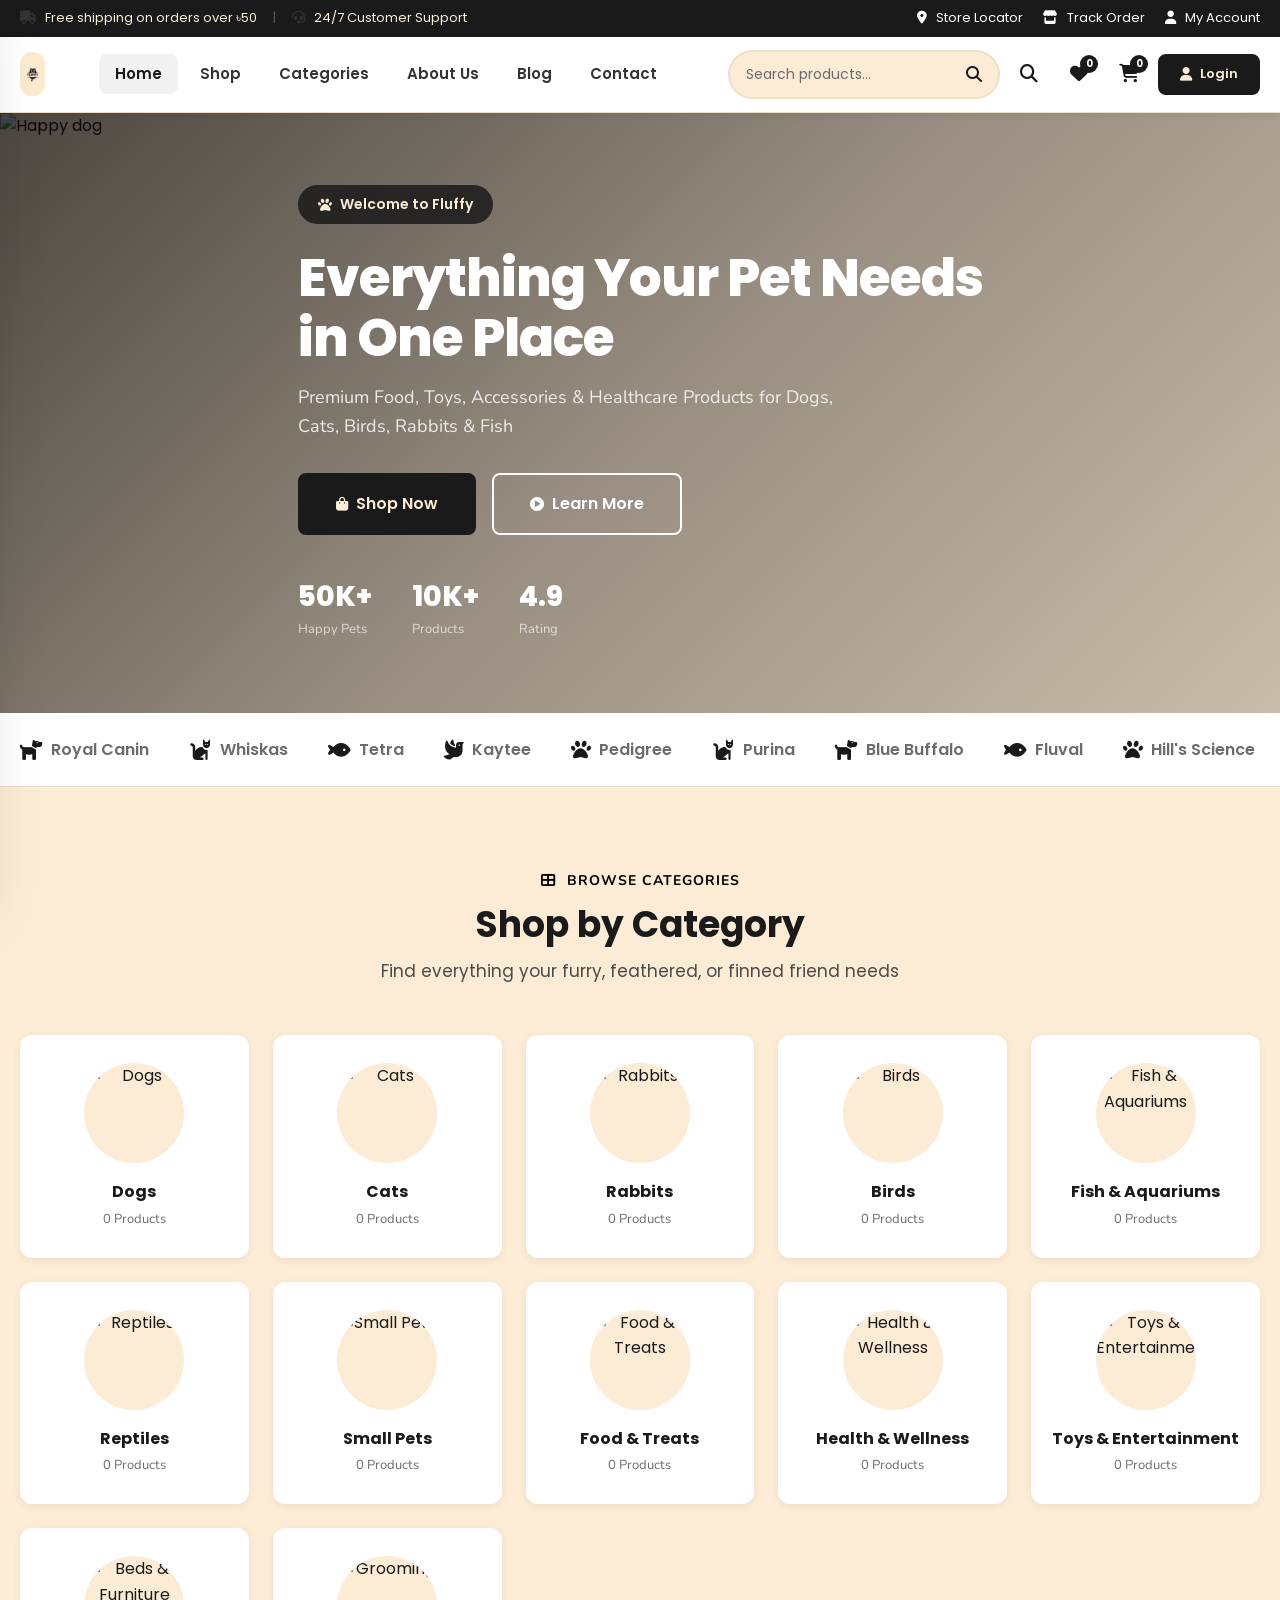
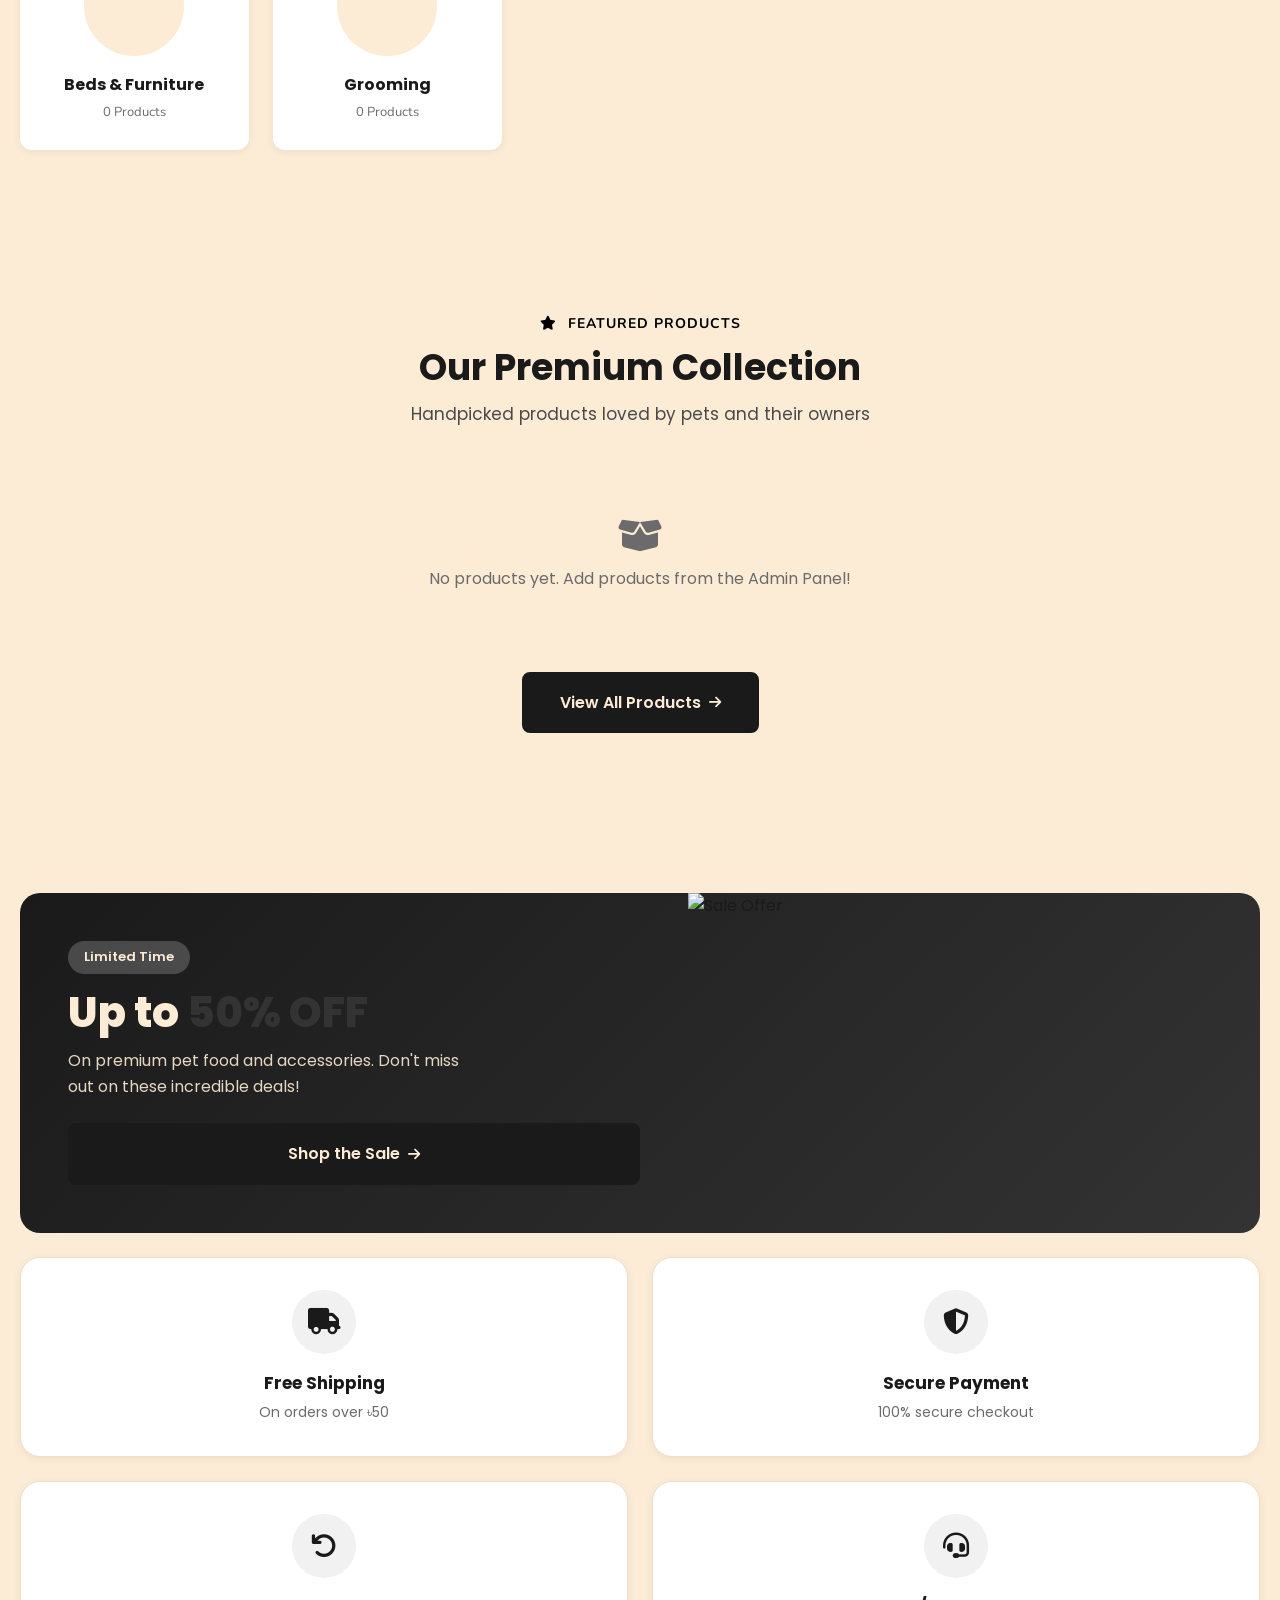
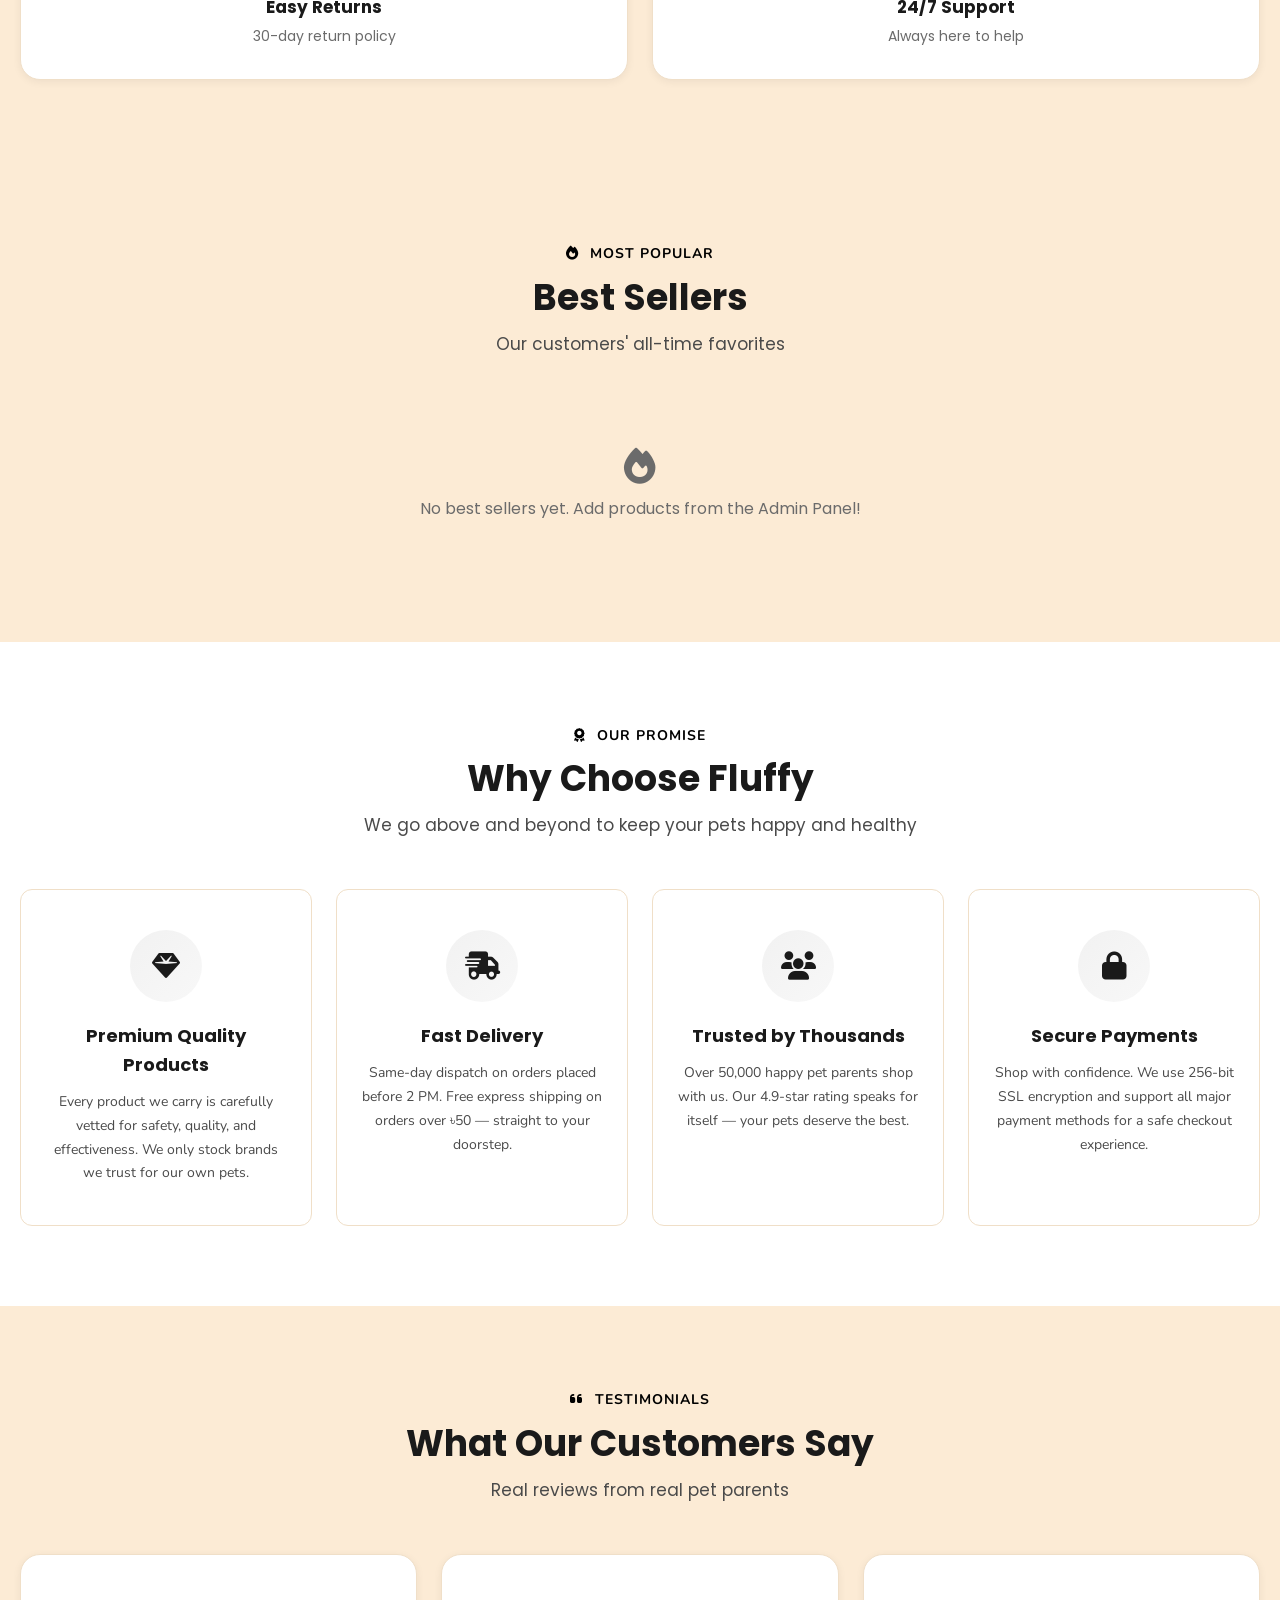
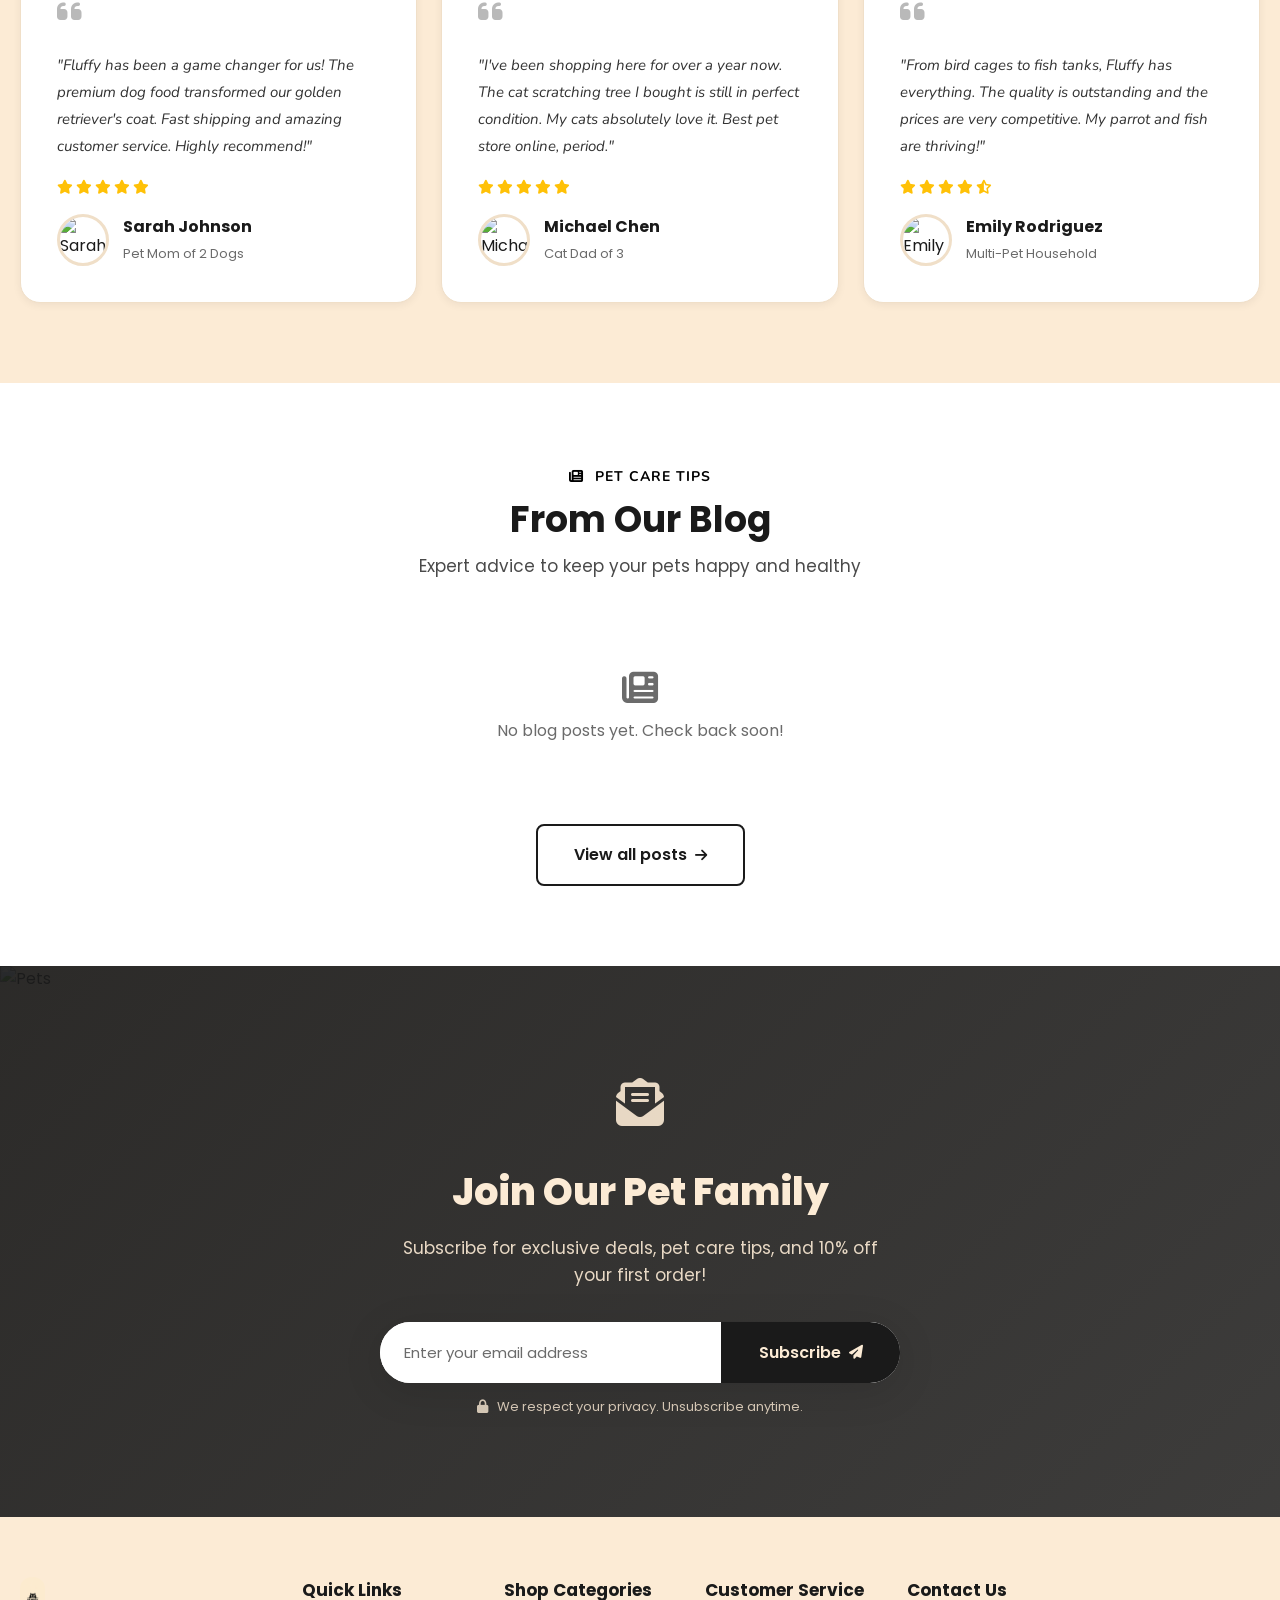
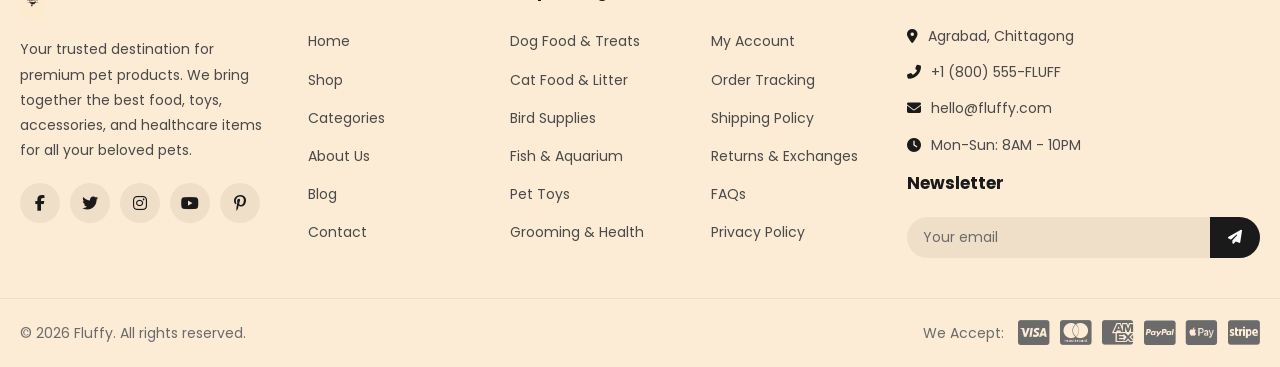
==== commit 2c9cad3e: "Update website pages and add mobile.css" ====
--- a/index.html
+++ b/index.html
@@ -10,6 +10,7 @@
   <link href="https://fonts.googleapis.com/css2?family=Nunito:wght@400;600;700;800&family=Poppins:wght@300;400;500;600;700;800&display=swap" rel="stylesheet">
   <link rel="stylesheet" href="https://cdnjs.cloudflare.com/ajax/libs/font-awesome/6.5.1/css/all.min.css">
   <link rel="stylesheet" href="style.css">
+  <link rel="stylesheet" href="mobile.css">
 </head>
 <body>
 
@@ -404,7 +405,7 @@
         <div class="footer-col">
           <h4 class="footer-heading">Contact Us</h4>
           <ul class="footer-contact">
-            <li><i class="fas fa-map-marker-alt"></i> 123 Pet Street, Animalville, CA 90210</li>
+            <li><i class="fas fa-map-marker-alt"></i> Agrabad, Chittagong</li>
             <li><i class="fas fa-phone-alt"></i> +1 (800) 555-FLUFF</li>
             <li><i class="fas fa-envelope"></i> hello@fluffy.com</li>
             <li><i class="fas fa-clock"></i> Mon-Sun: 8AM - 10PM</li>
@@ -801,5 +802,378 @@
   .product-wishlist.active { color: #E53935 !important; }
   </style>
 
+  <!-- ===== MOBILE LAYOUT ===== -->
+  <div class="mobile-layout">
+
+    <!-- Mobile Header -->
+    <div class="m-header">
+      <button class="m-hamburger" id="mHamburger" aria-label="Menu">
+        <i class="fas fa-bars"></i>
+      </button>
+      <div class="m-greeting">
+        <span class="m-hello">Hello, Pet Lover! &#x1F44B;</span>
+        <h2>Discover Pet Care</h2>
+        <p>Premium products, just for your pets</p>
+      </div>
+      <div class="m-actions">
+        <button class="m-notif" aria-label="Notifications">
+          <i class="fas fa-bell"></i>
+          <span class="m-notif-badge"></span>
+        </button>
+        <a href="cart.html" class="m-cart-btn" aria-label="Cart">
+          <i class="fas fa-shopping-bag"></i>
+          <span class="m-cart-badge" id="mCartBadge">0</span>
+        </a>
+      </div>
+    </div>
+
+    <!-- Mobile Hero Banner -->
+    <div class="m-hero-wrap">
+      <div class="m-hero">
+        <div class="m-hero-content">
+          <span class="m-hero-badge">NEW ARRIVALS</span>
+          <h2>Give Your Pet<br>The Best Care</h2>
+          <p>Explore our premium pet products collection for your furry friends.</p>
+          <a href="shop.html" class="m-hero-btn">Shop Now <i class="fas fa-arrow-right"></i></a>
+        </div>
+        <img src="https://images.unsplash.com/photo-1587300003388-59208cc962cb?w=400&q=80" alt="Happy Dog" class="m-hero-img">
+      </div>
+      <div class="m-hero-dots">
+        <span class="m-dot active"></span>
+        <span class="m-dot"></span>
+        <span class="m-dot"></span>
+        <span class="m-dot"></span>
+      </div>
+    </div>
+
+    <!-- Mobile Search Bar -->
+    <div class="m-search-wrap">
+      <div class="m-search">
+        <i class="fas fa-search"></i>
+        <input type="text" placeholder="Search for products..." id="mSearchInput">
+        <button class="m-filter-btn" aria-label="Filter">
+          <i class="fas fa-sliders-h"></i>
+        </button>
+      </div>
+    </div>
+
+    <!-- Mobile Categories -->
+    <div class="m-categories">
+      <div class="m-cats-scroll">
+        <a href="shop.html?category=Dogs" class="m-cat-item">
+          <div class="m-cat-icon">&#x1F436;</div>
+          <span>Dogs</span>
+        </a>
+        <a href="shop.html?category=Cats" class="m-cat-item">
+          <div class="m-cat-icon">&#x1F431;</div>
+          <span>Cats</span>
+        </a>
+        <a href="shop.html?category=Birds" class="m-cat-item">
+          <div class="m-cat-icon">&#x1F426;</div>
+          <span>Birds</span>
+        </a>
+        <a href="shop.html?category=Fish" class="m-cat-item">
+          <div class="m-cat-icon">&#x1F41F;</div>
+          <span>Fish</span>
+        </a>
+        <a href="shop.html?category=Food" class="m-cat-item">
+          <div class="m-cat-icon">&#x1F356;</div>
+          <span>Food</span>
+        </a>
+        <a href="shop.html?category=Toys" class="m-cat-item">
+          <div class="m-cat-icon">&#x1F3AE;</div>
+          <span>Toys</span>
+        </a>
+        <a href="shop.html?category=Grooming" class="m-cat-item">
+          <div class="m-cat-icon">&#x2702;&#xFE0F;</div>
+          <span>Grooming</span>
+        </a>
+        <a href="shop.html?category=Health" class="m-cat-item">
+          <div class="m-cat-icon">&#x1FA7A;</div>
+          <span>Health</span>
+        </a>
+      </div>
+    </div>
+
+    <!-- Mobile Best Sellers -->
+    <div class="m-section">
+      <div class="m-section-header">
+        <h3>Best Sellers</h3>
+        <a href="shop.html" class="m-view-all">View All <i class="fas fa-arrow-right"></i></a>
+      </div>
+      <div class="m-products-scroll" id="mBestSellers">
+        <!-- Filled by JS -->
+      </div>
+    </div>
+
+    <!-- Mobile Promo Banner -->
+    <div class="m-promo-wrap">
+      <div class="m-promo">
+        <div class="m-promo-content">
+          <span class="m-promo-label">Special Offer</span>
+          <h3>Up to 30% Off</h3>
+          <p>On selected pet essentials</p>
+          <a href="shop.html" class="m-promo-btn">Grab Now <i class="fas fa-arrow-right"></i></a>
+        </div>
+        <div class="m-promo-badge">30%<small>OFF</small></div>
+      </div>
+    </div>
+
+    <!-- Mobile Featured Products -->
+    <div class="m-section">
+      <div class="m-section-header">
+        <h3>Featured Products</h3>
+        <a href="shop.html" class="m-view-all">View All <i class="fas fa-arrow-right"></i></a>
+      </div>
+      <div class="m-products-scroll" id="mFeaturedProducts">
+        <!-- Filled by JS -->
+      </div>
+    </div>
+
+    <!-- Mobile Bottom Navigation -->
+    <nav class="m-bottom-nav">
+      <a href="index.html" class="m-nav-item active">
+        <i class="fas fa-home"></i>
+        <span>Home</span>
+      </a>
+      <a href="categories.html" class="m-nav-item">
+        <i class="fas fa-th-large"></i>
+        <span>Categories</span>
+      </a>
+      <a href="wishlist.html" class="m-nav-item">
+        <i class="fas fa-heart"></i>
+        <span>Wishlist</span>
+        <span class="m-nav-badge" id="mWishBadge">0</span>
+      </a>
+      <a href="shop.html" class="m-nav-item">
+        <i class="fas fa-shopping-bag"></i>
+        <span>Orders</span>
+      </a>
+      <a href="login.html" class="m-nav-item">
+        <i class="fas fa-user"></i>
+        <span>Profile</span>
+      </a>
+    </nav>
+
+    <!-- Mobile Drawer -->
+    <div class="m-drawer-overlay" id="mDrawerOverlay"></div>
+    <div class="m-drawer" id="mDrawer">
+      <div class="m-drawer-header">
+        <h3>Menu</h3>
+        <button class="m-drawer-close" id="mDrawerClose"><i class="fas fa-times"></i></button>
+      </div>
+      <div class="m-drawer-links">
+        <a href="index.html" class="active"><i class="fas fa-home"></i> Home</a>
+        <a href="shop.html"><i class="fas fa-shopping-bag"></i> Shop</a>
+        <a href="categories.html"><i class="fas fa-th-large"></i> Categories</a>
+        <a href="about.html"><i class="fas fa-info-circle"></i> About Us</a>
+        <a href="blog.html"><i class="fas fa-newspaper"></i> Blog</a>
+        <a href="contact.html"><i class="fas fa-envelope"></i> Contact</a>
+        <a href="wishlist.html"><i class="fas fa-heart"></i> Wishlist</a>
+        <a href="cart.html"><i class="fas fa-shopping-cart"></i> Cart</a>
+        <a href="login.html"><i class="fas fa-user"></i> Login / Register</a>
+      </div>
+    </div>
+
+    <!-- Mobile Toast -->
+    <div class="m-toast" id="mToast"><i class="fas fa-check-circle"></i><span id="mToastMsg"></span></div>
+
+  </div>
+  <!-- ===== END MOBILE LAYOUT ===== -->
+
+  <script>
+  // Mobile Layout Logic
+  (function() {
+    var DB_KEY = 'fluffyAdmin';
+
+    function getProducts() {
+      try {
+        var raw = localStorage.getItem(DB_KEY);
+        if (raw) {
+          var data = JSON.parse(raw);
+          if (data.storeProducts && data.storeProducts.length) {
+            return data.storeProducts.map(function(p) {
+              return {
+                id: p.id,
+                name: p.name || 'Product',
+                category: p.category || 'General',
+                price: p.price || 0,
+                oldPrice: p.oldPrice || null,
+                image: p.image || 'https://via.placeholder.com/300?text=' + encodeURIComponent(p.name || 'Product'),
+                rating: p.rating || 4.0,
+                reviews: p.reviews || 0,
+                badge: p.badge || null,
+                isNew: p.isNew || false
+              };
+            });
+          }
+        }
+      } catch (e) {}
+      return [];
+    }
+
+    function renderStars(r) {
+      var s = '';
+      for (var i = 1; i <= 5; i++) {
+        if (i <= Math.floor(r)) s += '<i class="fas fa-star"></i>';
+        else if (i - 0.5 <= r) s += '<i class="fas fa-star-half-alt"></i>';
+        else s += '<i class="fas fa-star empty"></i>';
+      }
+      return s;
+    }
+
+    function renderProductCard(p) {
+      var badgeHtml = '';
+      if (p.badge === 'offer' && p.oldPrice) badgeHtml = '<span class="m-prod-badge sale">Sale</span>';
+      else if (p.badge === 'new' || p.isNew) badgeHtml = '<span class="m-prod-badge new">New</span>';
+
+      var priceHtml = '<span class="m-prod-price">\u09F3' + p.price.toFixed(2) + '</span>';
+      if (p.oldPrice) priceHtml = '<span class="m-prod-old-price">\u09F3' + p.oldPrice.toFixed(2) + '</span>' + priceHtml;
+
+      return '<div class="m-product-card">' +
+        '<div class="m-prod-img">' +
+          '<a href="product.html?id=' + p.id + '"><img src="' + p.image + '" alt="' + p.name + '" loading="lazy"></a>' +
+          badgeHtml +
+          '<button class="m-prod-wish" data-id="' + p.id + '" aria-label="Wishlist"><i class="far fa-heart"></i></button>' +
+        '</div>' +
+        '<div class="m-prod-info">' +
+          '<h4 class="m-prod-name">' + p.name + '</h4>' +
+          '<div class="m-prod-rating">' +
+            '<div class="m-prod-stars">' + renderStars(p.rating) + '</div>' +
+            '<span class="m-prod-reviews">(' + p.reviews + ')</span>' +
+          '</div>' +
+          '<div class="m-prod-price-row">' +
+            priceHtml +
+            '<button class="m-prod-add" data-id="' + p.id + '" aria-label="Add to cart"><i class="fas fa-plus"></i></button>' +
+          '</div>' +
+        '</div>' +
+      '</div>';
+    }
+
+    function renderMobileProducts() {
+      var products = getProducts();
+      if (!products.length) return;
+
+      // Best Sellers (first 6)
+      var bestSellers = products.slice(0, 6);
+      var bsGrid = document.getElementById('mBestSellers');
+      if (bsGrid) {
+        bsGrid.innerHTML = bestSellers.map(renderProductCard).join('');
+      }
+
+      // Featured Products (next 6)
+      var featured = products.slice(0, 6);
+      var fpGrid = document.getElementById('mFeaturedProducts');
+      if (fpGrid) {
+        fpGrid.innerHTML = featured.map(renderProductCard).join('');
+      }
+    }
+
+    // Mobile Drawer
+    var hamburger = document.getElementById('mHamburger');
+    var drawer = document.getElementById('mDrawer');
+    var drawerOverlay = document.getElementById('mDrawerOverlay');
+    var drawerClose = document.getElementById('mDrawerClose');
+
+    function openDrawer() {
+      drawer.classList.add('active');
+      drawerOverlay.classList.add('active');
+      document.body.style.overflow = 'hidden';
+    }
+
+    function closeDrawer() {
+      drawer.classList.remove('active');
+      drawerOverlay.classList.remove('active');
+      document.body.style.overflow = '';
+    }
+
+    if (hamburger) hamburger.addEventListener('click', openDrawer);
+    if (drawerClose) drawerClose.addEventListener('click', closeDrawer);
+    if (drawerOverlay) drawerOverlay.addEventListener('click', closeDrawer);
+
+    // Add to Cart (mobile)
+    document.addEventListener('click', function(e) {
+      var addBtn = e.target.closest('.m-prod-add');
+      if (addBtn) {
+        var id = Number(addBtn.dataset.id);
+        var products = getProducts();
+        var p = products.find(function(x) { return x.id === id; });
+        if (p) {
+          try {
+            var cart = JSON.parse(localStorage.getItem('fluffyCart')) || [];
+            var existing = cart.find(function(i) { return i.id === id; });
+            if (existing) { existing.qty += 1; }
+            else { cart.push({ id: p.id, name: p.name, price: p.price, image: p.image, category: p.category, variant: p.category, qty: 1 }); }
+            localStorage.setItem('fluffyCart', JSON.stringify(cart));
+            window.dispatchEvent(new Event('fluffy-cart-updated'));
+            updateMobileBadges();
+            showToast(p.name + ' added to cart!');
+            var icon = addBtn.querySelector('i');
+            if (icon) { icon.className = 'fas fa-check'; addBtn.style.background = '#4CAF50'; }
+            setTimeout(function() { if (icon) icon.className = 'fas fa-plus'; addBtn.style.background = ''; }, 1500);
+          } catch (e) {}
+        }
+      }
+
+      // Wishlist toggle
+      var wishBtn = e.target.closest('.m-prod-wish');
+      if (wishBtn) {
+        e.preventDefault();
+        e.stopPropagation();
+        var id = Number(wishBtn.dataset.id);
+        try {
+          var wish = JSON.parse(localStorage.getItem('fluffyWishlist')) || [];
+          var idx = wish.indexOf(id);
+          if (idx === -1) { wish.push(id); showToast('Added to wishlist!'); }
+          else { wish.splice(idx, 1); showToast('Removed from wishlist'); }
+          localStorage.setItem('fluffyWishlist', JSON.stringify(wish));
+          var icon = wishBtn.querySelector('i');
+          if (idx === -1) { icon.className = 'fas fa-heart'; wishBtn.classList.add('active'); }
+          else { icon.className = 'far fa-heart'; wishBtn.classList.remove('active'); }
+          updateMobileBadges();
+        } catch (e) {}
+      }
+    });
+
+    function updateMobileBadges() {
+      try {
+        var cart = JSON.parse(localStorage.getItem('fluffyCart')) || [];
+        var wish = JSON.parse(localStorage.getItem('fluffyWishlist')) || [];
+        var cartCount = cart.reduce(function(s, i) { return s + (i.qty || 1); }, 0);
+        var cartBadge = document.getElementById('mCartBadge');
+        var wishBadge = document.getElementById('mWishBadge');
+        if (cartBadge) cartBadge.textContent = cartCount;
+        if (wishBadge) wishBadge.textContent = wish.length;
+      } catch (e) {}
+    }
+
+    function showToast(msg) {
+      var toast = document.getElementById('mToast');
+      var msgEl = document.getElementById('mToastMsg');
+      if (!toast || !msgEl) return;
+      msgEl.textContent = msg;
+      toast.classList.add('show');
+      setTimeout(function() { toast.classList.remove('show'); }, 2500);
+    }
+
+    // Init
+    renderMobileProducts();
+    updateMobileBadges();
+    window.addEventListener('fluffy-cart-updated', updateMobileBadges);
+
+    // Sync wishlist button states
+    try {
+      var wish = JSON.parse(localStorage.getItem('fluffyWishlist')) || [];
+      document.querySelectorAll('.m-prod-wish').forEach(function(btn) {
+        var id = Number(btn.dataset.id);
+        if (wish.indexOf(id) !== -1) {
+          btn.querySelector('i').className = 'fas fa-heart';
+          btn.classList.add('active');
+        }
+      });
+    } catch (e) {}
+  })();
+  </script>
+
 </body>
 </html>
--- a/mobile.css
+++ b/mobile.css
@@ -0,0 +1,998 @@
+/* =============================================
+   MOBILE LAYOUT — Premium Pet Shop App Style
+   Only active at max-width: 480px
+   Desktop remains completely unchanged
+   ============================================= */
+
+/* =============================================
+   1. HIDE DESKTOP ON MOBILE / SHOW MOBILE
+   ============================================= */
+@media (max-width: 480px) {
+  /* Hide all desktop sections */
+  .top-bar,
+  .header,
+  .main-nav,
+  .mobile-nav,
+  .mobile-overlay,
+  .hero,
+  .brand-marquee,
+  .categories-section,
+  .products-section,
+  .offers-banner-section,
+  .bestsellers-section,
+  .why-section,
+  .testimonials-section,
+  .blog-section,
+  .newsletter-section,
+  .newsletter-bg,
+  .newsletter-content,
+  footer,
+  .footer,
+  .shop-hero,
+  .shop-layout,
+  .breadcrumb-section,
+  .cart-section,
+  .auth-section,
+  .contact-section,
+  .map-section,
+  .page-header,
+  .pd-hero,
+  .pd-section,
+  .pd-related,
+  .wish-hero,
+  .wish-section,
+  .checkout-section,
+  .our-story,
+  .mission-vision,
+  .team-section,
+  .cta-section,
+  .section,
+  .site-footer,
+  .blog-modal,
+  #blogModal,
+  .fluffy-toast,
+  .shop-toast,
+  .toast-container,
+  .qv-overlay,
+  .floating-cart,
+  .pd-toast,
+  .wish-toast {
+    display: none !important;
+  }
+
+  /* Show mobile layout */
+  .mobile-layout {
+    display: block !important;
+  }
+
+  /* Hide desktop body overflow */
+  body {
+    overflow-x: hidden;
+  }
+}
+
+/* =============================================
+   2. MOBILE LAYOUT CONTAINER
+   ============================================= */
+.mobile-layout {
+  display: none;
+  font-family: 'Poppins', sans-serif;
+  background: #FBF5EE;
+  min-height: 100vh;
+  padding-bottom: 90px;
+  color: #1A1A1A;
+  -webkit-font-smoothing: antialiased;
+  -moz-osx-font-smoothing: grayscale;
+}
+
+/* =============================================
+   3. MOBILE HEADER
+   ============================================= */
+.m-header {
+  display: flex;
+  align-items: center;
+  justify-content: space-between;
+  padding: 16px 18px;
+  background: #FBF5EE;
+  position: sticky;
+  top: 0;
+  z-index: 100;
+}
+
+.m-hamburger {
+  width: 44px;
+  height: 44px;
+  border-radius: 14px;
+  background: #FFFFFF;
+  border: none;
+  display: flex;
+  align-items: center;
+  justify-content: center;
+  font-size: 18px;
+  color: #1A1A1A;
+  box-shadow: 0 2px 12px rgba(0,0,0,0.06);
+  cursor: pointer;
+  flex-shrink: 0;
+}
+
+.m-greeting {
+  flex: 1;
+  margin-left: 14px;
+}
+
+.m-hello {
+  font-size: 12px;
+  color: #999;
+  display: block;
+  line-height: 1.4;
+}
+
+.m-greeting h2 {
+  font-size: 18px;
+  font-weight: 700;
+  color: #1A1A1A;
+  margin: 0;
+  line-height: 1.3;
+}
+
+.m-greeting p {
+  font-size: 11px;
+  color: #999;
+  margin: 0;
+  line-height: 1.4;
+}
+
+.m-actions {
+  display: flex;
+  align-items: center;
+  gap: 8px;
+  flex-shrink: 0;
+}
+
+.m-notif {
+  width: 44px;
+  height: 44px;
+  border-radius: 14px;
+  background: #FFFFFF;
+  border: none;
+  display: flex;
+  align-items: center;
+  justify-content: center;
+  font-size: 17px;
+  color: #1A1A1A;
+  box-shadow: 0 2px 12px rgba(0,0,0,0.06);
+  cursor: pointer;
+  position: relative;
+}
+
+.m-notif-badge {
+  position: absolute;
+  top: 8px;
+  right: 8px;
+  width: 8px;
+  height: 8px;
+  background: #E8833A;
+  border-radius: 50%;
+  border: 2px solid #FBF5EE;
+}
+
+.m-cart-btn {
+  width: 44px;
+  height: 44px;
+  border-radius: 14px;
+  background: #FFFFFF;
+  border: none;
+  display: flex;
+  align-items: center;
+  justify-content: center;
+  font-size: 17px;
+  color: #1A1A1A;
+  box-shadow: 0 2px 12px rgba(0,0,0,0.06);
+  cursor: pointer;
+  position: relative;
+  text-decoration: none;
+}
+
+.m-cart-badge {
+  position: absolute;
+  top: -4px;
+  right: -4px;
+  min-width: 18px;
+  height: 18px;
+  background: #E8833A;
+  color: #FFFFFF;
+  font-size: 10px;
+  font-weight: 700;
+  border-radius: 50%;
+  display: flex;
+  align-items: center;
+  justify-content: center;
+  padding: 0 4px;
+}
+
+/* =============================================
+   4. MOBILE HERO BANNER
+   ============================================= */
+.m-hero-wrap {
+  padding: 0 18px;
+  margin-bottom: 20px;
+}
+
+.m-hero {
+  background: linear-gradient(135deg, #F5E6D8 0%, #EDD9C7 100%);
+  border-radius: 24px;
+  overflow: hidden;
+  position: relative;
+  min-height: 200px;
+  display: flex;
+  align-items: center;
+}
+
+.m-hero-content {
+  padding: 28px 24px;
+  flex: 1;
+  position: relative;
+  z-index: 2;
+}
+
+.m-hero-badge {
+  display: inline-block;
+  padding: 5px 14px;
+  background: #1A1A1A;
+  color: #FFFFFF;
+  border-radius: 50px;
+  font-size: 10px;
+  font-weight: 700;
+  letter-spacing: 0.5px;
+  text-transform: uppercase;
+  margin-bottom: 12px;
+}
+
+.m-hero h2 {
+  font-size: 22px;
+  font-weight: 800;
+  color: #1A1A1A;
+  margin: 0 0 8px;
+  line-height: 1.25;
+}
+
+.m-hero p {
+  font-size: 12px;
+  color: #666;
+  margin: 0 0 16px;
+  line-height: 1.5;
+}
+
+.m-hero-btn {
+  display: inline-flex;
+  align-items: center;
+  gap: 8px;
+  padding: 10px 22px;
+  background: #1A1A1A;
+  color: #FFFFFF;
+  border-radius: 50px;
+  font-size: 13px;
+  font-weight: 600;
+  text-decoration: none;
+  transition: all 0.3s;
+}
+
+.m-hero-btn i {
+  font-size: 11px;
+}
+
+.m-hero-btn:hover {
+  background: #333;
+}
+
+.m-hero-img {
+  position: absolute;
+  right: 0;
+  top: 0;
+  width: 55%;
+  height: 100%;
+  object-fit: cover;
+  border-radius: 0 24px 24px 0;
+}
+
+/* Hero Dots */
+.m-hero-dots {
+  display: flex;
+  justify-content: center;
+  gap: 8px;
+  padding: 16px 0 4px;
+}
+
+.m-dot {
+  width: 8px;
+  height: 8px;
+  border-radius: 50%;
+  background: #D9CFC3;
+  transition: all 0.3s;
+}
+
+.m-dot.active {
+  width: 24px;
+  border-radius: 4px;
+  background: #E8833A;
+}
+
+/* =============================================
+   5. MOBILE SEARCH BAR
+   ============================================= */
+.m-search-wrap {
+  padding: 0 18px;
+  margin-bottom: 20px;
+}
+
+.m-search {
+  display: flex;
+  align-items: center;
+  gap: 10px;
+  background: #FFFFFF;
+  border-radius: 16px;
+  padding: 4px 4px 4px 18px;
+  box-shadow: 0 2px 16px rgba(0,0,0,0.05);
+  border: 1px solid #EDE5DB;
+}
+
+.m-search i {
+  color: #999;
+  font-size: 16px;
+  flex-shrink: 0;
+}
+
+.m-search input {
+  flex: 1;
+  border: none;
+  outline: none;
+  font-size: 14px;
+  font-family: 'Poppins', sans-serif;
+  color: #1A1A1A;
+  background: transparent;
+  padding: 12px 0;
+}
+
+.m-search input::placeholder {
+  color: #BBBBBB;
+}
+
+.m-filter-btn {
+  width: 44px;
+  height: 44px;
+  border-radius: 14px;
+  background: #E8833A;
+  border: none;
+  color: #FFFFFF;
+  font-size: 16px;
+  display: flex;
+  align-items: center;
+  justify-content: center;
+  cursor: pointer;
+  flex-shrink: 0;
+  transition: background 0.3s;
+}
+
+.m-filter-btn:hover {
+  background: #D4742E;
+}
+
+/* =============================================
+   6. MOBILE CATEGORIES
+   ============================================= */
+.m-categories {
+  padding: 0 18px;
+  margin-bottom: 28px;
+}
+
+.m-cats-scroll {
+  display: flex;
+  gap: 14px;
+  overflow-x: auto;
+  padding: 4px 0 8px;
+  scrollbar-width: none;
+  -ms-overflow-style: none;
+}
+
+.m-cats-scroll::-webkit-scrollbar {
+  display: none;
+}
+
+.m-cat-item {
+  display: flex;
+  flex-direction: column;
+  align-items: center;
+  gap: 8px;
+  min-width: 64px;
+  cursor: pointer;
+  text-decoration: none;
+}
+
+.m-cat-icon {
+  width: 60px;
+  height: 60px;
+  border-radius: 20px;
+  background: #FFFFFF;
+  display: flex;
+  align-items: center;
+  justify-content: center;
+  font-size: 26px;
+  box-shadow: 0 2px 12px rgba(0,0,0,0.05);
+  border: 1px solid #EDE5DB;
+  transition: all 0.3s;
+  overflow: hidden;
+}
+
+.m-cat-icon img {
+  width: 100%;
+  height: 100%;
+  object-fit: cover;
+  border-radius: 20px;
+}
+
+.m-cat-item span {
+  font-size: 11px;
+  font-weight: 600;
+  color: #555;
+  white-space: nowrap;
+  text-align: center;
+}
+
+.m-cat-item:hover .m-cat-icon {
+  border-color: #E8833A;
+  transform: translateY(-2px);
+}
+
+.m-cat-item.active .m-cat-icon {
+  background: #E8833A;
+  border-color: #E8833A;
+}
+
+.m-cat-item.active .m-cat-icon i,
+.m-cat-item.active .m-cat-icon img {
+  filter: brightness(0) invert(1);
+}
+
+.m-cat-item.active span {
+  color: #E8833A;
+}
+
+/* =============================================
+   7. MOBILE SECTION HEADERS
+   ============================================= */
+.m-section {
+  padding: 0 18px;
+  margin-bottom: 24px;
+}
+
+.m-section-header {
+  display: flex;
+  align-items: center;
+  justify-content: space-between;
+  margin-bottom: 16px;
+}
+
+.m-section-header h3 {
+  font-size: 18px;
+  font-weight: 700;
+  color: #1A1A1A;
+  margin: 0;
+}
+
+.m-view-all {
+  font-size: 13px;
+  font-weight: 600;
+  color: #E8833A;
+  text-decoration: none;
+  display: flex;
+  align-items: center;
+  gap: 4px;
+}
+
+.m-view-all i {
+  font-size: 11px;
+}
+
+/* =============================================
+   8. MOBILE PRODUCT CARDS (Horizontal Scroll)
+   ============================================= */
+.m-products-scroll {
+  display: flex;
+  gap: 14px;
+  overflow-x: auto;
+  padding: 4px 0 12px;
+  scrollbar-width: none;
+  -ms-overflow-style: none;
+  scroll-snap-type: x mandatory;
+}
+
+.m-products-scroll::-webkit-scrollbar {
+  display: none;
+}
+
+.m-product-card {
+  min-width: 160px;
+  max-width: 160px;
+  background: #FFFFFF;
+  border-radius: 18px;
+  overflow: hidden;
+  box-shadow: 0 2px 16px rgba(0,0,0,0.06);
+  border: 1px solid #EDE5DB;
+  flex-shrink: 0;
+  scroll-snap-align: start;
+  transition: transform 0.3s;
+}
+
+.m-product-card:hover {
+  transform: translateY(-3px);
+}
+
+.m-prod-img {
+  position: relative;
+  width: 100%;
+  aspect-ratio: 1;
+  overflow: hidden;
+  background: #F8F2EC;
+}
+
+.m-prod-img img {
+  width: 100%;
+  height: 100%;
+  object-fit: cover;
+}
+
+.m-prod-wish {
+  position: absolute;
+  top: 10px;
+  right: 10px;
+  width: 32px;
+  height: 32px;
+  border-radius: 50%;
+  background: #FFFFFF;
+  border: none;
+  display: flex;
+  align-items: center;
+  justify-content: center;
+  font-size: 13px;
+  color: #CCC;
+  cursor: pointer;
+  box-shadow: 0 2px 8px rgba(0,0,0,0.08);
+  transition: all 0.3s;
+  z-index: 2;
+}
+
+.m-prod-wish.active {
+  color: #E8833A;
+}
+
+.m-prod-wish:hover {
+  color: #E8833A;
+}
+
+.m-prod-badge {
+  position: absolute;
+  top: 10px;
+  left: 10px;
+  padding: 3px 10px;
+  border-radius: 50px;
+  font-size: 9px;
+  font-weight: 700;
+  text-transform: uppercase;
+  z-index: 2;
+}
+
+.m-prod-badge.sale {
+  background: #E8833A;
+  color: #FFFFFF;
+}
+
+.m-prod-badge.new {
+  background: #1A1A1A;
+  color: #FFFFFF;
+}
+
+.m-prod-info {
+  padding: 12px 14px 14px;
+}
+
+.m-prod-name {
+  font-size: 13px;
+  font-weight: 600;
+  color: #1A1A1A;
+  margin: 0 0 2px;
+  white-space: nowrap;
+  overflow: hidden;
+  text-overflow: ellipsis;
+  line-height: 1.4;
+}
+
+.m-prod-desc {
+  font-size: 11px;
+  color: #999;
+  margin: 0 0 6px;
+  white-space: nowrap;
+  overflow: hidden;
+  text-overflow: ellipsis;
+}
+
+.m-prod-rating {
+  display: flex;
+  align-items: center;
+  gap: 4px;
+  margin-bottom: 8px;
+}
+
+.m-prod-stars {
+  display: flex;
+  gap: 1px;
+}
+
+.m-prod-stars i {
+  font-size: 10px;
+  color: #F5A623;
+}
+
+.m-prod-stars i.empty {
+  color: #DDD;
+}
+
+.m-prod-reviews {
+  font-size: 10px;
+  color: #999;
+}
+
+.m-prod-price-row {
+  display: flex;
+  align-items: center;
+  justify-content: space-between;
+}
+
+.m-prod-price {
+  font-size: 16px;
+  font-weight: 700;
+  color: #1A1A1A;
+}
+
+.m-prod-old-price {
+  font-size: 11px;
+  color: #CCC;
+  text-decoration: line-through;
+  margin-left: 4px;
+}
+
+.m-prod-add {
+  width: 32px;
+  height: 32px;
+  border-radius: 50%;
+  background: #E8833A;
+  border: none;
+  color: #FFFFFF;
+  font-size: 14px;
+  display: flex;
+  align-items: center;
+  justify-content: center;
+  cursor: pointer;
+  transition: all 0.3s;
+  flex-shrink: 0;
+}
+
+.m-prod-add:hover {
+  background: #D4742E;
+  transform: scale(1.05);
+}
+
+.m-prod-add:active {
+  transform: scale(0.95);
+}
+
+/* =============================================
+   9. MOBILE PROMO BANNER
+   ============================================= */
+.m-promo-wrap {
+  padding: 0 18px;
+  margin-bottom: 28px;
+}
+
+.m-promo {
+  background: linear-gradient(135deg, #F5E6D8 0%, #EDD9C7 100%);
+  border-radius: 20px;
+  padding: 24px;
+  display: flex;
+  align-items: center;
+  justify-content: space-between;
+  position: relative;
+  overflow: hidden;
+}
+
+.m-promo-content {
+  flex: 1;
+  position: relative;
+  z-index: 2;
+}
+
+.m-promo-label {
+  font-size: 12px;
+  font-weight: 600;
+  color: #E8833A;
+  margin-bottom: 6px;
+  display: block;
+}
+
+.m-promo h3 {
+  font-size: 20px;
+  font-weight: 800;
+  color: #1A1A1A;
+  margin: 0 0 4px;
+  line-height: 1.2;
+}
+
+.m-promo p {
+  font-size: 12px;
+  color: #666;
+  margin: 0 0 14px;
+}
+
+.m-promo-btn {
+  display: inline-flex;
+  align-items: center;
+  gap: 6px;
+  padding: 8px 18px;
+  background: #1A1A1A;
+  color: #FFFFFF;
+  border-radius: 50px;
+  font-size: 12px;
+  font-weight: 600;
+  text-decoration: none;
+  transition: all 0.3s;
+}
+
+.m-promo-btn i {
+  font-size: 10px;
+}
+
+.m-promo-btn:hover {
+  background: #333;
+}
+
+.m-promo-badge {
+  width: 72px;
+  height: 72px;
+  border-radius: 50%;
+  background: #E8833A;
+  color: #FFFFFF;
+  display: flex;
+  align-items: center;
+  justify-content: center;
+  text-align: center;
+  font-size: 16px;
+  font-weight: 800;
+  line-height: 1.2;
+  flex-shrink: 0;
+  margin-left: 16px;
+  position: relative;
+  z-index: 2;
+}
+
+.m-promo-badge small {
+  display: block;
+  font-size: 11px;
+  font-weight: 600;
+}
+
+/* =============================================
+   10. MOBILE BOTTOM NAVIGATION
+   ============================================= */
+.m-bottom-nav {
+  position: fixed;
+  bottom: 0;
+  left: 0;
+  right: 0;
+  height: 72px;
+  background: #FFFFFF;
+  border-top: 1px solid #EDE5DB;
+  display: flex;
+  align-items: center;
+  justify-content: space-around;
+  padding: 0 8px;
+  z-index: 1000;
+  box-shadow: 0 -4px 20px rgba(0,0,0,0.06);
+  border-radius: 20px 20px 0 0;
+}
+
+.m-nav-item {
+  display: flex;
+  flex-direction: column;
+  align-items: center;
+  gap: 4px;
+  text-decoration: none;
+  color: #999;
+  font-size: 10px;
+  font-weight: 500;
+  padding: 8px 12px;
+  border-radius: 12px;
+  transition: all 0.3s;
+  position: relative;
+}
+
+.m-nav-item i {
+  font-size: 20px;
+  transition: all 0.3s;
+}
+
+.m-nav-item.active {
+  color: #E8833A;
+}
+
+.m-nav-item.active i {
+  transform: scale(1.1);
+}
+
+.m-nav-item:hover {
+  color: #E8833A;
+}
+
+.m-nav-badge {
+  position: absolute;
+  top: 2px;
+  right: 4px;
+  min-width: 16px;
+  height: 16px;
+  background: #E8833A;
+  color: #FFFFFF;
+  font-size: 9px;
+  font-weight: 700;
+  border-radius: 50%;
+  display: flex;
+  align-items: center;
+  justify-content: center;
+  padding: 0 3px;
+}
+
+/* =============================================
+   11. MOBILE MOBILE NAV (Drawer)
+   ============================================= */
+.m-drawer-overlay {
+  position: fixed;
+  inset: 0;
+  background: rgba(0,0,0,0.5);
+  z-index: 2000;
+  opacity: 0;
+  visibility: hidden;
+  transition: all 0.3s;
+}
+
+.m-drawer-overlay.active {
+  opacity: 1;
+  visibility: visible;
+}
+
+.m-drawer {
+  position: fixed;
+  top: 0;
+  left: -300px;
+  width: 280px;
+  height: 100%;
+  background: #FFFFFF;
+  z-index: 2001;
+  transition: left 0.3s ease;
+  overflow-y: auto;
+  box-shadow: 4px 0 20px rgba(0,0,0,0.1);
+}
+
+.m-drawer.active {
+  left: 0;
+}
+
+.m-drawer-header {
+  padding: 24px 20px;
+  border-bottom: 1px solid #EDE5DB;
+  display: flex;
+  align-items: center;
+  justify-content: space-between;
+}
+
+.m-drawer-header h3 {
+  font-size: 18px;
+  font-weight: 700;
+  margin: 0;
+}
+
+.m-drawer-close {
+  width: 36px;
+  height: 36px;
+  border-radius: 50%;
+  border: none;
+  background: #F5F0EB;
+  font-size: 16px;
+  color: #666;
+  display: flex;
+  align-items: center;
+  justify-content: center;
+  cursor: pointer;
+}
+
+.m-drawer-links {
+  padding: 16px 0;
+}
+
+.m-drawer-links a {
+  display: flex;
+  align-items: center;
+  gap: 14px;
+  padding: 14px 20px;
+  font-size: 15px;
+  font-weight: 500;
+  color: #1A1A1A;
+  text-decoration: none;
+  transition: background 0.2s;
+}
+
+.m-drawer-links a:hover {
+  background: #FBF5EE;
+}
+
+.m-drawer-links a i {
+  width: 20px;
+  text-align: center;
+  color: #999;
+}
+
+.m-drawer-links a.active {
+  color: #E8833A;
+  font-weight: 600;
+}
+
+.m-drawer-links a.active i {
+  color: #E8833A;
+}
+
+/* =============================================
+   12. MOBILE TOAST
+   ============================================= */
+.m-toast {
+  position: fixed;
+  bottom: 100px;
+  left: 50%;
+  transform: translateX(-50%) translateY(20px);
+  background: #1A1A1A;
+  color: #FFFFFF;
+  padding: 12px 24px;
+  border-radius: 12px;
+  font-size: 13px;
+  font-weight: 500;
+  display: flex;
+  align-items: center;
+  gap: 8px;
+  z-index: 9999;
+  opacity: 0;
+  transition: all 0.3s;
+  box-shadow: 0 8px 24px rgba(0,0,0,0.2);
+  white-space: nowrap;
+}
+
+.m-toast.show {
+  opacity: 1;
+  transform: translateX(-50%) translateY(0);
+}
+
+.m-toast i {
+  color: #4CAF50;
+}
+
+/* =============================================
+   13. MOBILE UTILITY CLASSES
+   ============================================= */
+.m-mb-0 { margin-bottom: 0; }
+.m-mb-8 { margin-bottom: 8px; }
+.m-mb-16 { margin-bottom: 16px; }
+.m-mb-24 { margin-bottom: 24px; }
+.m-mb-32 { margin-bottom: 32px; }
+
+/* =============================================
+   14. TABLET ADJUSTMENTS (optional future use)
+   ============================================= */
+@media (min-width: 481px) and (max-width: 768px) {
+  .mobile-layout {
+    display: none !important;
+  }
+}
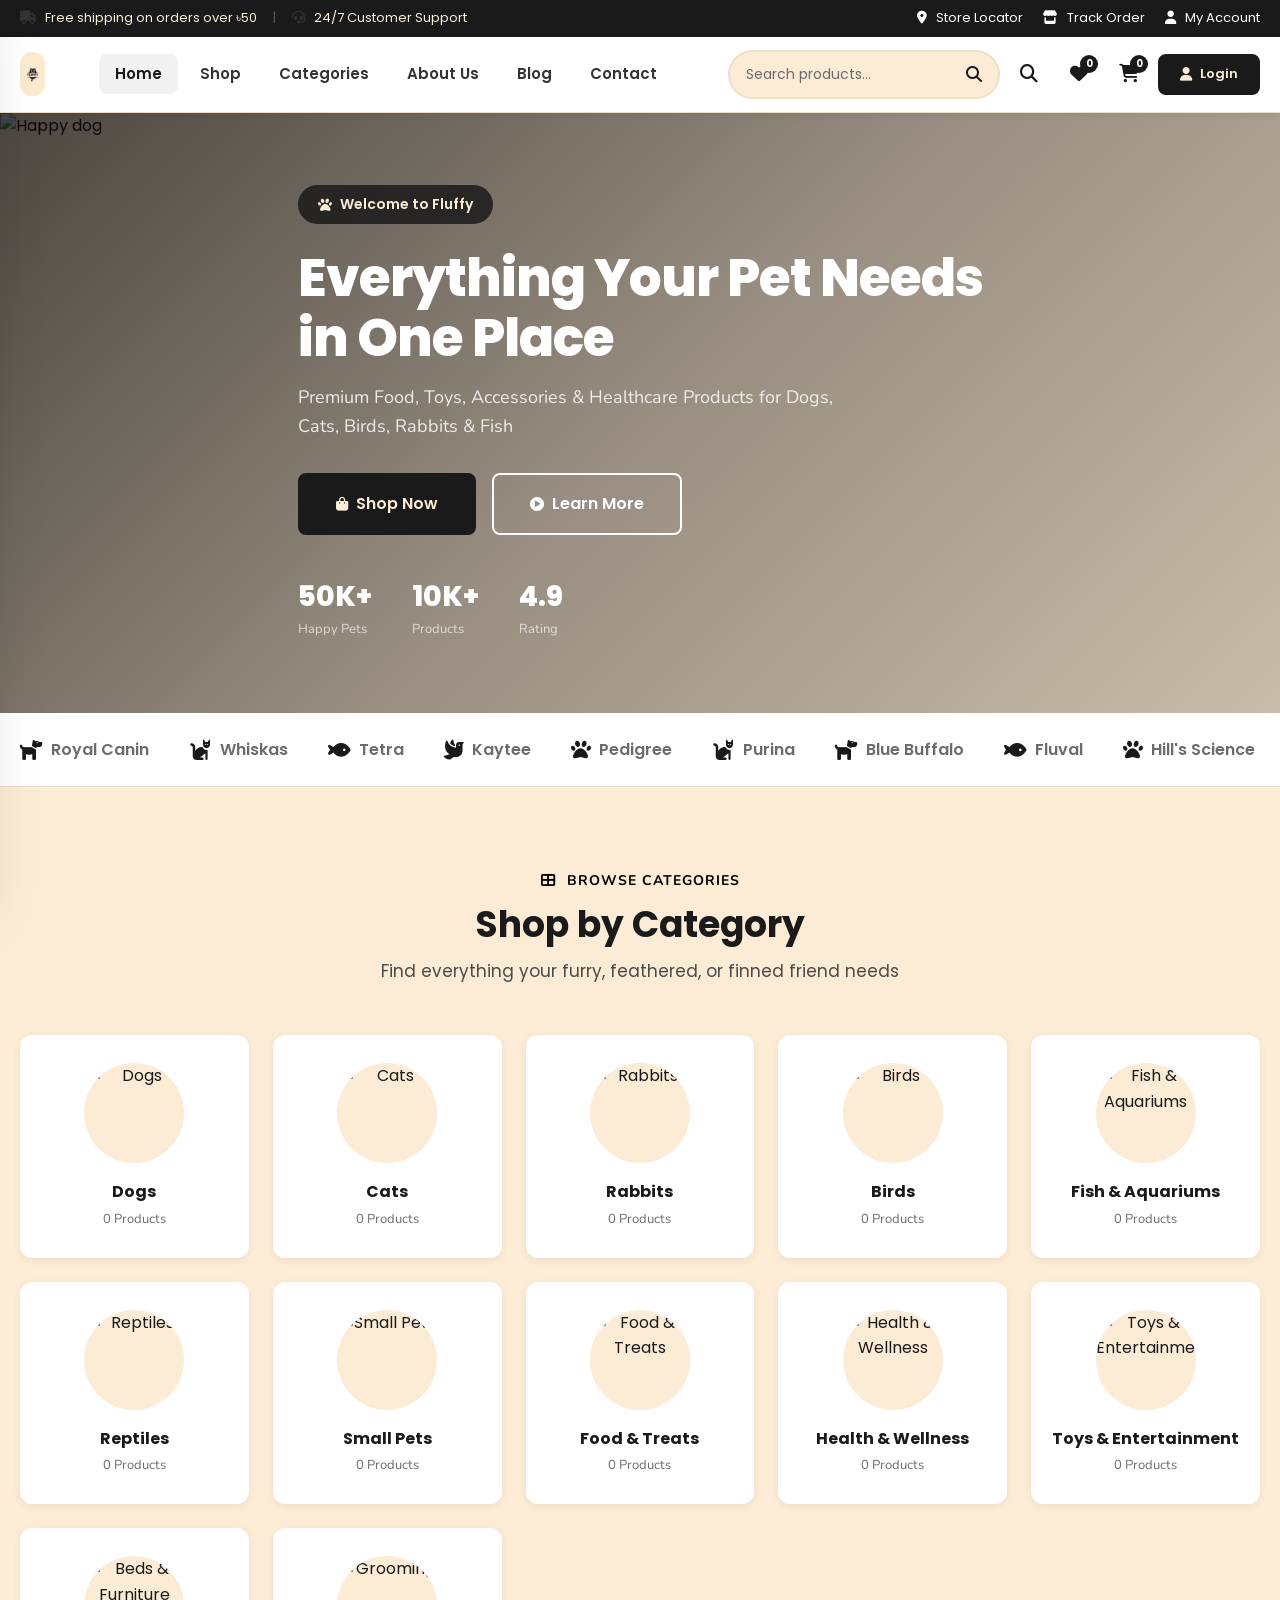
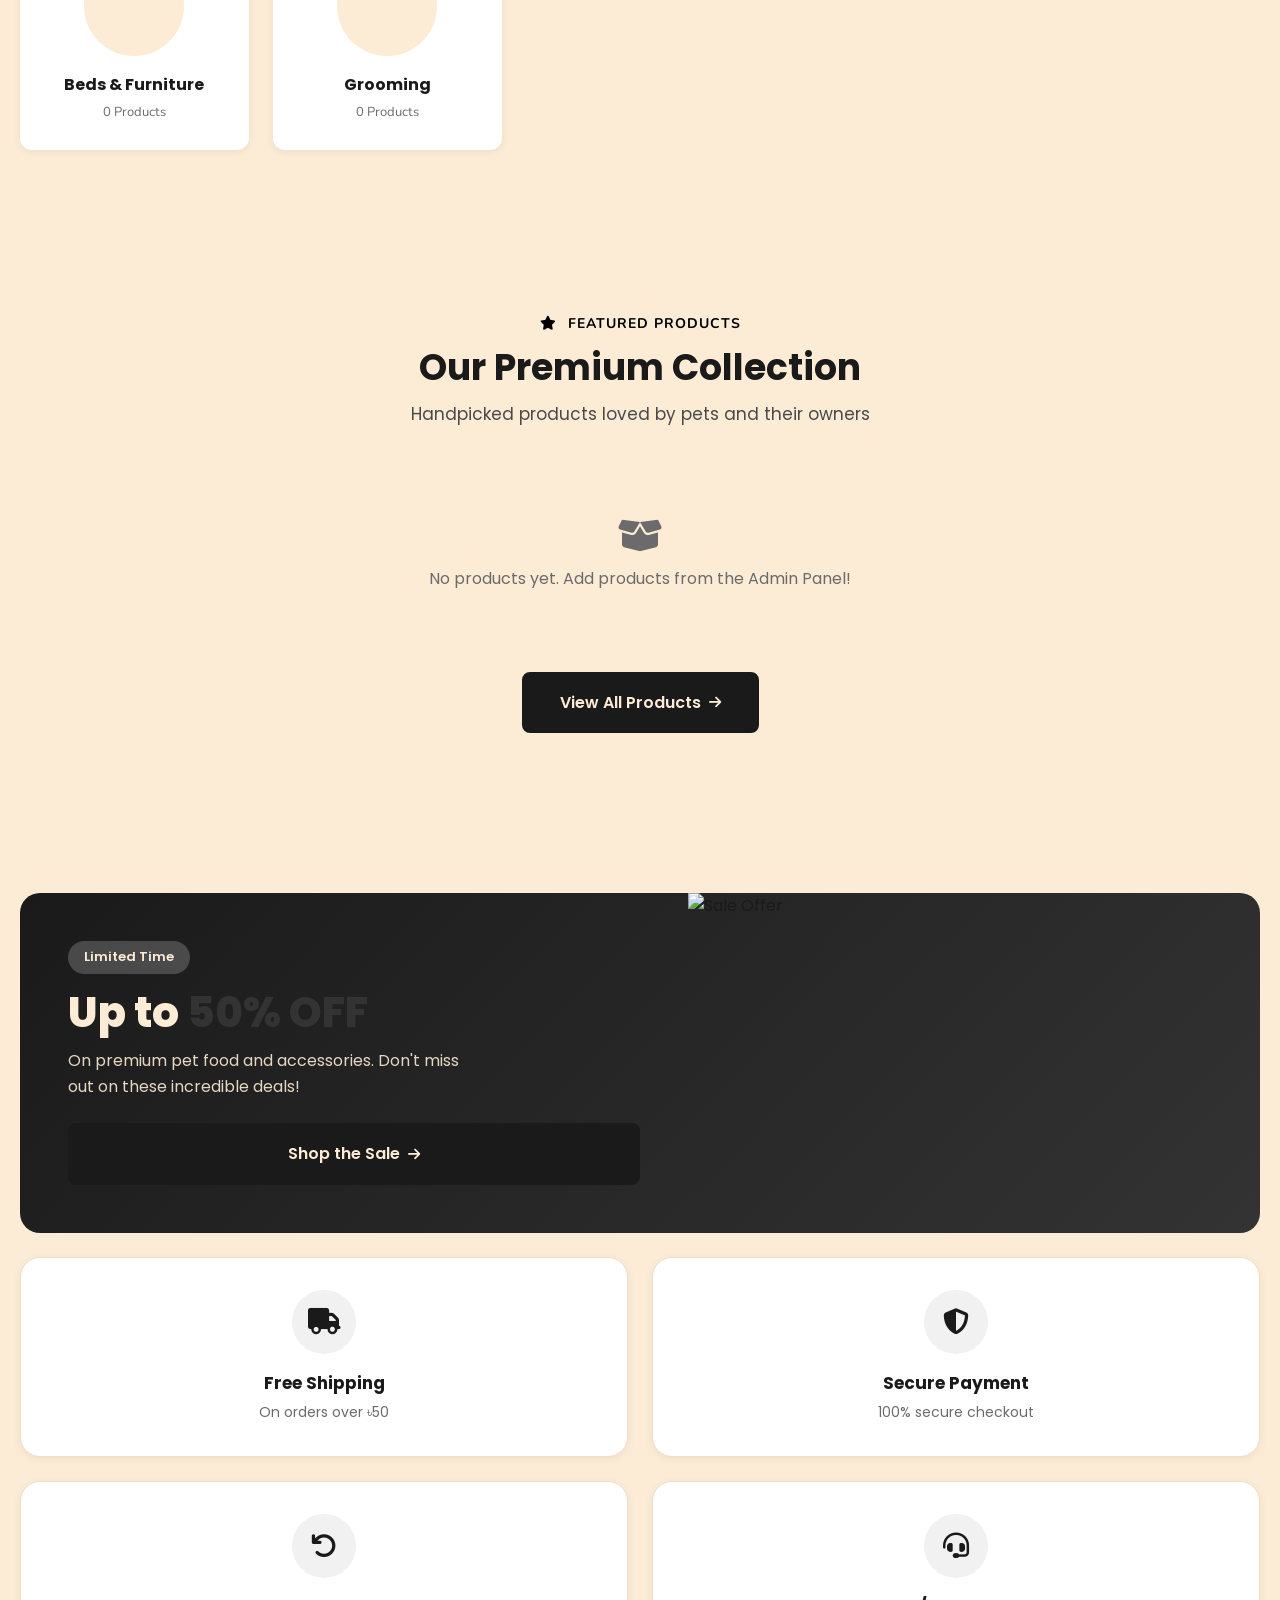
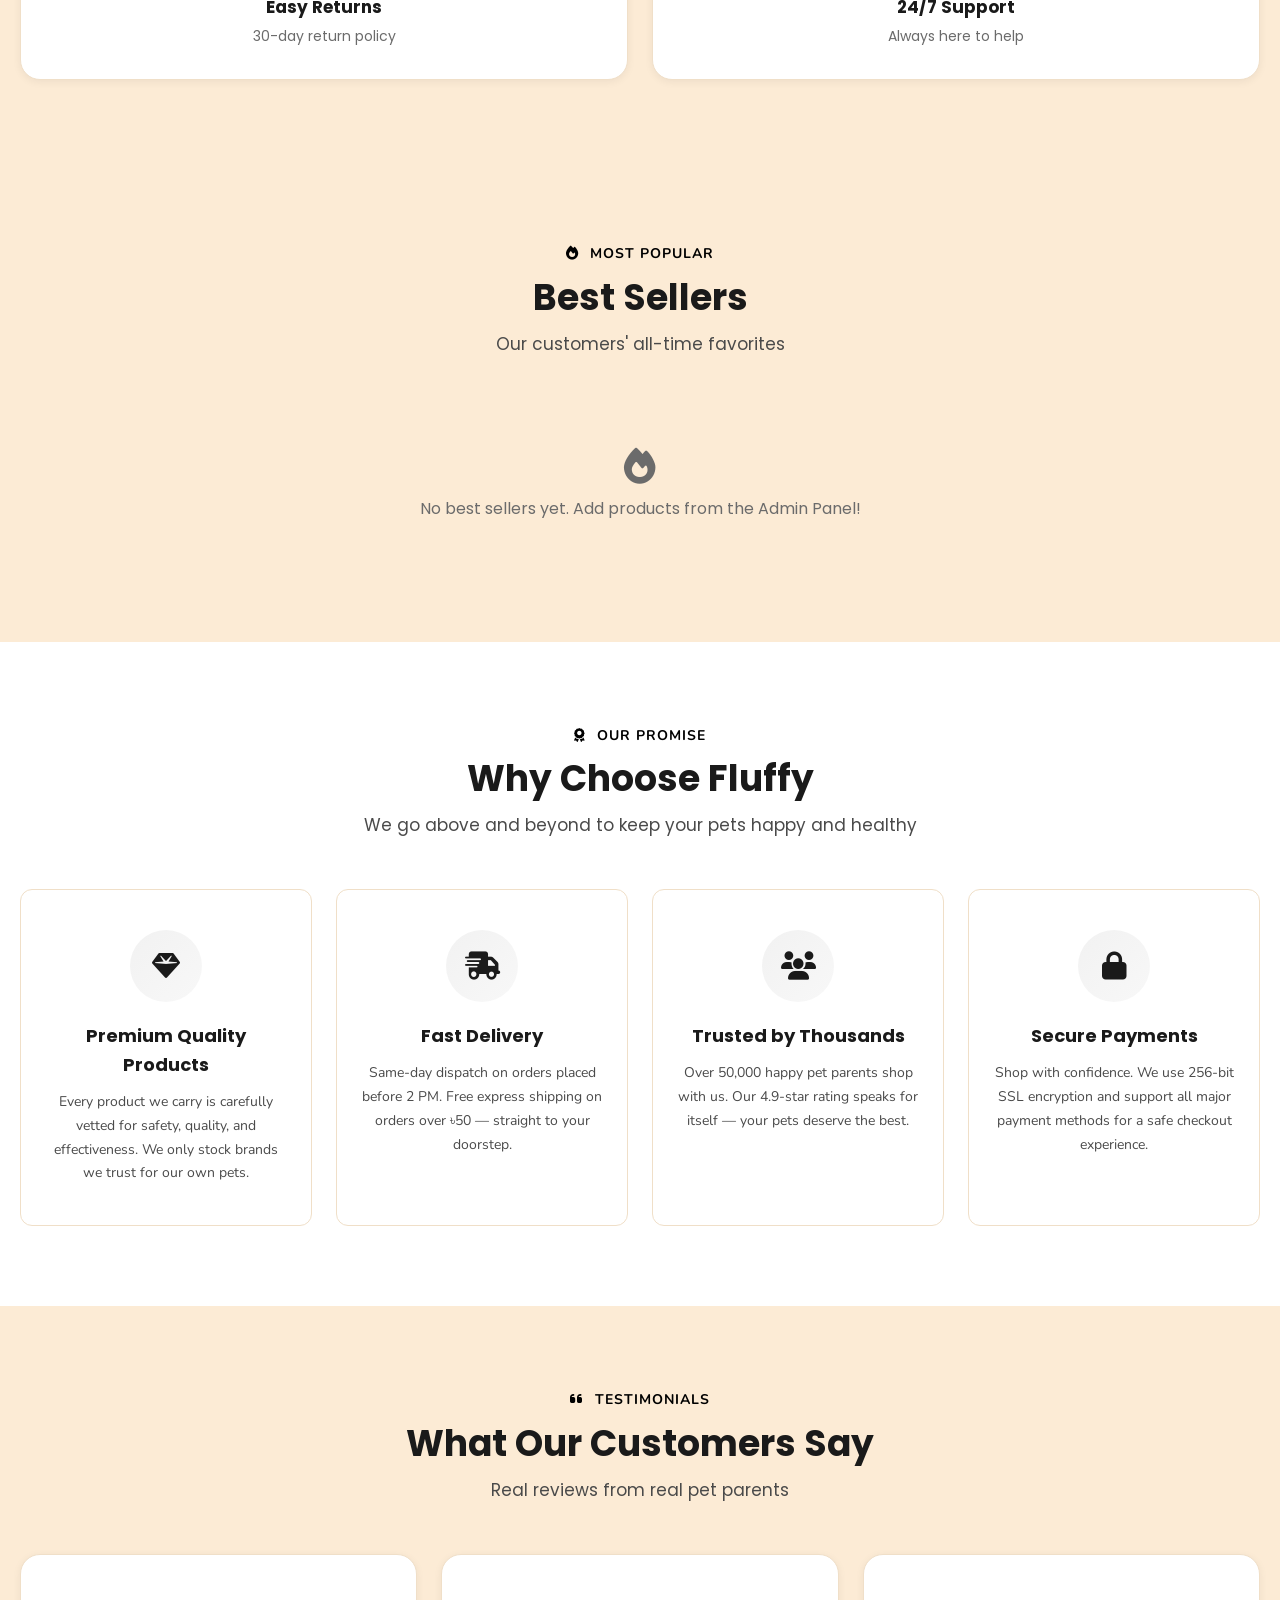
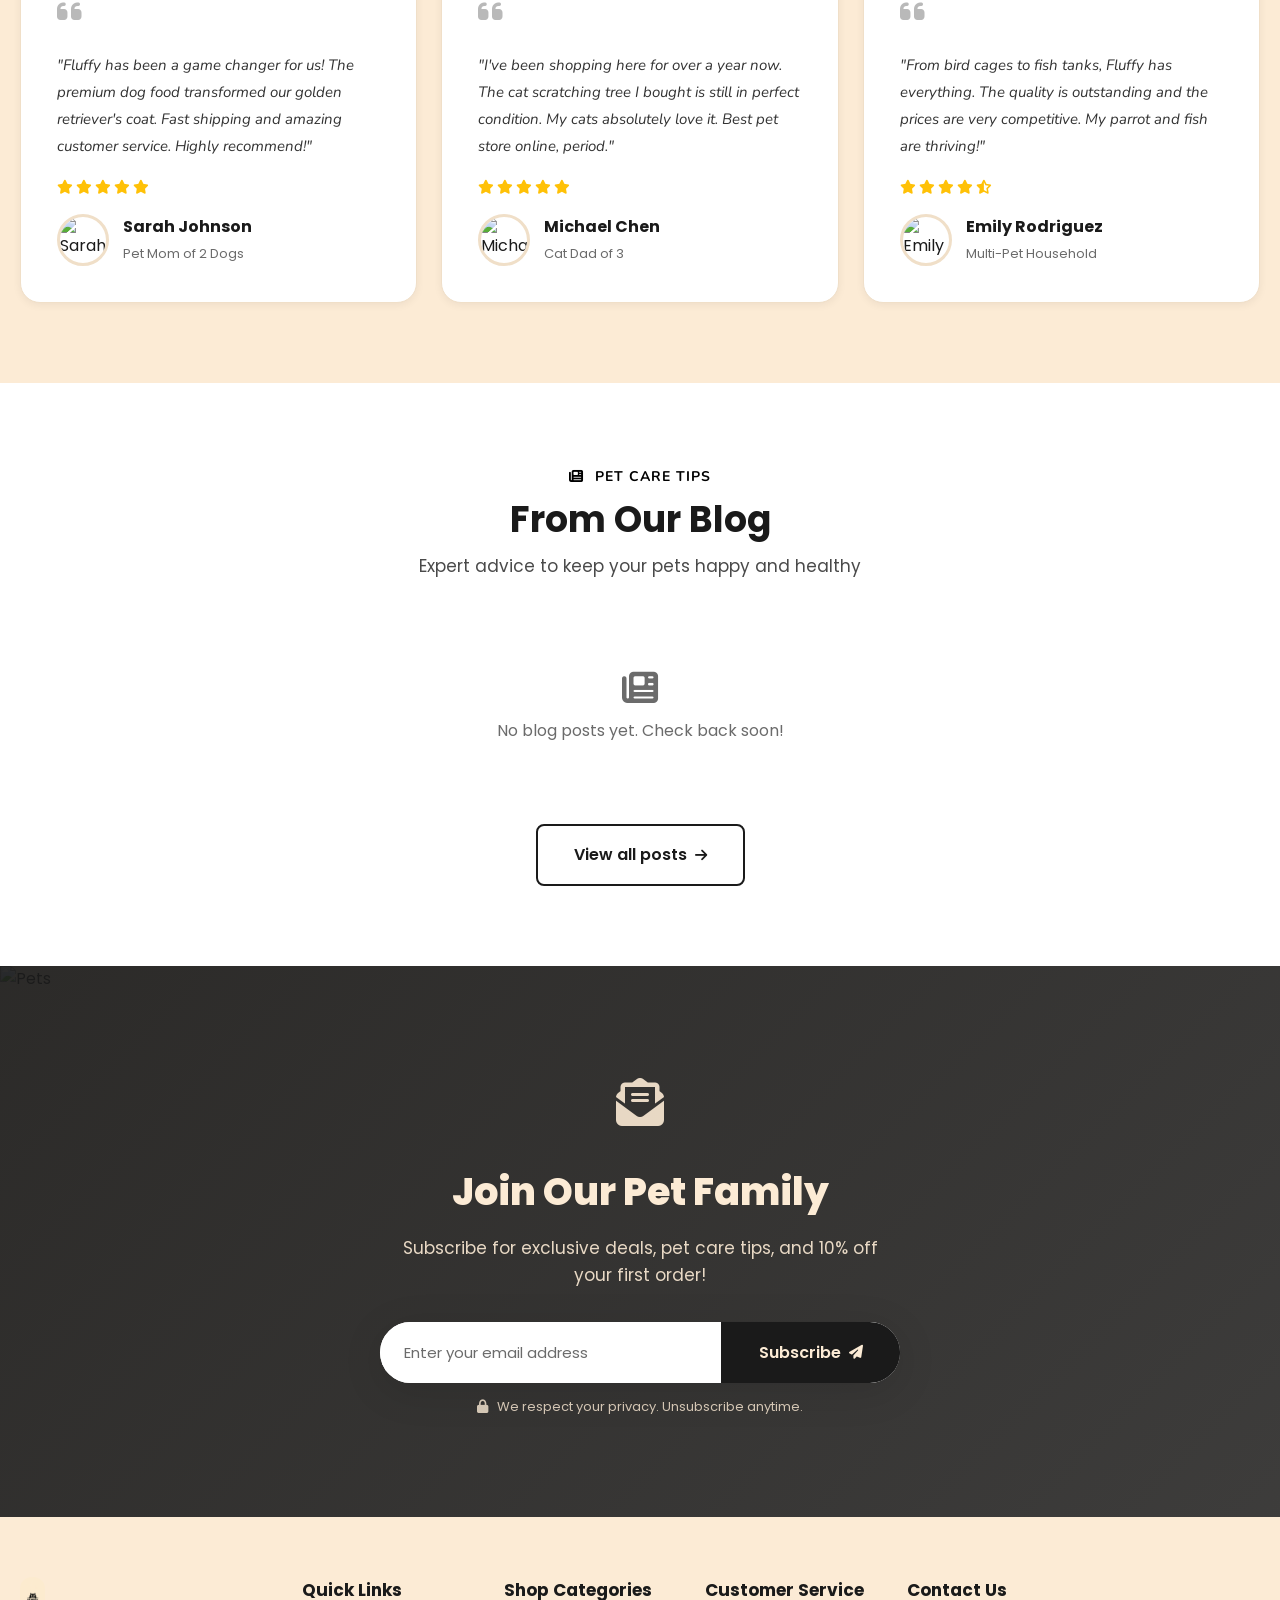
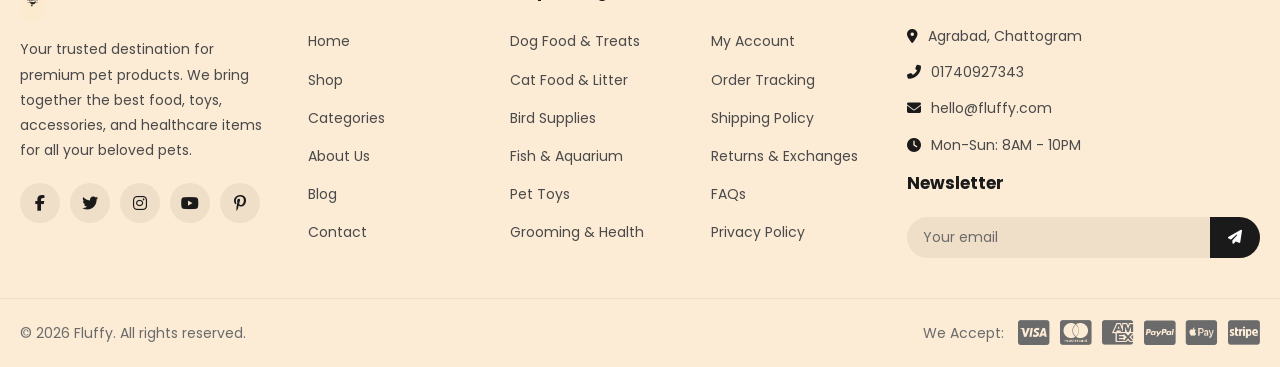
==== commit 11383fc5: "Fix mobile layout across all pages, add sitemap, update contact info to BD number" ====
--- a/index.html
+++ b/index.html
@@ -405,8 +405,8 @@
         <div class="footer-col">
           <h4 class="footer-heading">Contact Us</h4>
           <ul class="footer-contact">
-            <li><i class="fas fa-map-marker-alt"></i> Agrabad, Chittagong</li>
-            <li><i class="fas fa-phone-alt"></i> +1 (800) 555-FLUFF</li>
+            <li><i class="fas fa-map-marker-alt"></i> Agrabad, Chattogram</li>
+            <li><i class="fas fa-phone-alt"></i> 01740927343</li>
             <li><i class="fas fa-envelope"></i> hello@fluffy.com</li>
             <li><i class="fas fa-clock"></i> Mon-Sun: 8AM - 10PM</li>
           </ul>
@@ -1054,18 +1054,23 @@
       var products = getProducts();
       if (!products.length) return;
 
-      // Best Sellers (first 6)
-      var bestSellers = products.slice(0, 6);
+      // Best Sellers (top rated 6)
+      var bestSellers = products.slice().sort(function(a, b) { return (b.rating || 0) - (a.rating || 0); }).slice(0, 6);
       var bsGrid = document.getElementById('mBestSellers');
       if (bsGrid) {
         bsGrid.innerHTML = bestSellers.map(renderProductCard).join('');
       }
 
-      // Featured Products (next 6)
-      var featured = products.slice(0, 6);
+      // Featured Products (next items not already shown above)
+      var featured = products.filter(function(p) { return bestSellers.indexOf(p) === -1; }).slice(0, 6);
       var fpGrid = document.getElementById('mFeaturedProducts');
       if (fpGrid) {
-        fpGrid.innerHTML = featured.map(renderProductCard).join('');
+        if (featured.length) {
+          fpGrid.innerHTML = featured.map(renderProductCard).join('');
+        } else {
+          var fpSec = fpGrid.closest('.m-section');
+          if (fpSec) fpSec.style.display = 'none';
+        }
       }
     }
 
--- a/mobile.css
+++ b/mobile.css
@@ -56,7 +56,9 @@
   .qv-overlay,
   .floating-cart,
   .pd-toast,
-  .wish-toast {
+  .wish-toast,
+  .success-overlay,
+  .confetti {
     display: none !important;
   }
 
@@ -996,3 +998,646 @@
     display: none !important;
   }
 }
+
+/* =============================================
+   15. SHARED CARDS, FIELDS & BUTTONS
+   ============================================= */
+.m-card {
+  background: #FFFFFF;
+  border-radius: 16px;
+  padding: 18px 16px;
+  box-shadow: 0 2px 16px rgba(0,0,0,0.06);
+  border: 1px solid #EDE5DB;
+  margin-bottom: 14px;
+}
+
+.m-avatar {
+  width: 72px;
+  height: 72px;
+  border-radius: 50%;
+  background: linear-gradient(135deg, #F5A623, #E8833A);
+  color: #FFFFFF;
+  font-size: 28px;
+  font-weight: 800;
+  display: flex;
+  align-items: center;
+  justify-content: center;
+  margin: 0 auto;
+}
+
+.m-field { margin-bottom: 14px; }
+
+.m-field label {
+  display: block;
+  font-size: 12px;
+  font-weight: 600;
+  color: #555;
+  margin-bottom: 6px;
+}
+
+.m-field input,
+.m-field textarea,
+.m-field select {
+  width: 100%;
+  padding: 13px 14px;
+  border: 1px solid #EDE5DB;
+  border-radius: 12px;
+  font-size: 14px;
+  font-family: 'Poppins', sans-serif;
+  color: #1A1A1A;
+  background: #FDFBF8;
+  outline: none;
+  box-sizing: border-box;
+  transition: border-color 0.2s;
+}
+
+.m-field input:focus,
+.m-field textarea:focus {
+  border-color: #E8833A;
+  background: #FFFFFF;
+}
+
+.m-field .err {
+  display: none;
+  font-size: 11px;
+  color: #e74c3c;
+  margin-top: 4px;
+}
+
+.m-field.invalid input,
+.m-field.invalid textarea { border-color: #e74c3c; }
+.m-field.invalid .err { display: block; }
+
+.m-submit {
+  width: 100%;
+  min-height: 50px;
+  border: none;
+  border-radius: 14px;
+  background: #E8833A;
+  color: #FFFFFF;
+  font-family: 'Poppins', sans-serif;
+  font-size: 15px;
+  font-weight: 700;
+  cursor: pointer;
+  gap: 8px;
+  transition: all 0.2s;
+}
+
+.m-submit:hover { background: #D4742E; }
+.m-submit:active { transform: scale(0.98); }
+.m-submit:disabled { opacity: 0.6; cursor: wait; }
+
+.m-btn-secondary {
+  width: 100%;
+  min-height: 48px;
+  border: 1px solid #1A1A1A;
+  border-radius: 14px;
+  background: transparent;
+  color: #1A1A1A;
+  font-family: 'Poppins', sans-serif;
+  font-size: 14px;
+  font-weight: 600;
+  cursor: pointer;
+  display: inline-flex;
+  align-items: center;
+  justify-content: center;
+  gap: 8px;
+}
+
+.m-icon-btn {
+  width: 40px;
+  height: 40px;
+  border-radius: 12px;
+  border: 1px solid #EDE5DB;
+  background: #FDFBF8;
+  color: #555;
+  font-size: 15px;
+  cursor: pointer;
+  display: flex;
+  align-items: center;
+  justify-content: center;
+  flex-shrink: 0;
+  transition: all 0.2s;
+}
+
+.m-icon-btn:active { transform: scale(0.94); }
+.m-icon-btn.danger { color: #e74c3c; border-color: #f5c6cb; background: #FFF5F5; }
+
+/* =============================================
+   16. MOBILE PRODUCT DETAIL
+   ============================================= */
+.m-pd-img-wrap {
+  position: relative;
+  border-radius: 20px;
+  overflow: hidden;
+  aspect-ratio: 1;
+  background: #F8F2EC;
+  box-shadow: 0 2px 16px rgba(0,0,0,0.06);
+  margin-bottom: 18px;
+}
+
+.m-pd-img-wrap img {
+  width: 100%;
+  height: 100%;
+  object-fit: cover;
+  display: block;
+}
+
+.m-pd-head { padding: 0; }
+
+.m-pd-cat {
+  display: inline-block;
+  font-size: 11px;
+  font-weight: 700;
+  color: #E8833A;
+  text-transform: uppercase;
+  letter-spacing: 0.6px;
+}
+
+.m-pd-name {
+  font-size: 20px;
+  font-weight: 800;
+  color: #1A1A1A;
+  line-height: 1.3;
+  margin: 4px 0 8px;
+}
+
+.m-pd-rating {
+  display: flex;
+  align-items: center;
+  gap: 6px;
+  font-size: 12px;
+  font-weight: 600;
+  color: #1A1A1A;
+  margin-bottom: 10px;
+}
+
+.m-pd-reviews { color: #999; font-weight: 400; }
+
+.m-pd-price-row {
+  display: flex;
+  align-items: baseline;
+  gap: 4px;
+  margin-bottom: 10px;
+}
+
+.m-pd-price {
+  font-size: 26px;
+  font-weight: 800;
+  color: #1A1A1A;
+}
+
+.m-pd-old {
+  font-size: 14px;
+  color: #CCC;
+  text-decoration: line-through;
+  margin-left: 6px;
+}
+
+.m-pd-desc {
+  font-size: 13px;
+  color: #666;
+  line-height: 1.65;
+  margin: 0 0 14px;
+}
+
+.m-pd-meta {
+  display: flex;
+  flex-wrap: wrap;
+  gap: 8px;
+  margin-bottom: 20px;
+}
+
+.m-pd-chip {
+  display: inline-flex;
+  align-items: center;
+  gap: 5px;
+  font-size: 11px;
+  font-weight: 600;
+  color: #666;
+  background: #F5EFE7;
+  border-radius: 50px;
+  padding: 6px 12px;
+}
+
+.m-pd-actions {
+  display: flex;
+  align-items: stretch;
+  gap: 10px;
+  margin-bottom: 8px;
+}
+
+.m-qty {
+  display: flex;
+  align-items: center;
+  background: #FFFFFF;
+  border: 1px solid #EDE5DB;
+  border-radius: 14px;
+  overflow: hidden;
+  flex-shrink: 0;
+}
+
+.m-qty button {
+  width: 36px;
+  height: 50px;
+  border: none;
+  background: transparent;
+  font-size: 18px;
+  color: #1A1A1A;
+  cursor: pointer;
+}
+
+.m-qty span {
+  min-width: 26px;
+  text-align: center;
+  font-size: 15px;
+  font-weight: 700;
+}
+
+.m-add-btn {
+  flex: 1;
+  min-height: 50px;
+  border: none;
+  border-radius: 14px;
+  background: #1A1A1A;
+  color: #FFFFFF;
+  font-family: 'Poppins', sans-serif;
+  font-size: 14px;
+  font-weight: 700;
+  display: flex;
+  align-items: center;
+  justify-content: center;
+  gap: 8px;
+  cursor: pointer;
+  transition: all 0.2s;
+}
+
+.m-add-btn:active { transform: scale(0.98); }
+
+.m-wish-btn {
+  width: 50px;
+  min-height: 50px;
+  border-radius: 14px;
+  background: #FFFFFF;
+  border: 1px solid #EDE5DB;
+  color: #CCC;
+  font-size: 18px;
+  cursor: pointer;
+  display: flex;
+  align-items: center;
+  justify-content: center;
+  flex-shrink: 0;
+  transition: all 0.2s;
+}
+
+.m-wish-btn.active {
+  color: #e74c3c;
+  border-color: #f5c6cb;
+  background: #FFF5F5;
+}
+
+/* =============================================
+   17. MOBILE WISHLIST ITEMS
+   ============================================= */
+.m-wish-item {
+  display: flex;
+  align-items: center;
+  gap: 12px;
+  padding: 12px;
+}
+
+.m-wish-thumb {
+  width: 76px;
+  height: 76px;
+  border-radius: 14px;
+  overflow: hidden;
+  flex-shrink: 0;
+  background: #F8F2EC;
+}
+
+.m-wish-thumb img {
+  width: 100%;
+  height: 100%;
+  object-fit: cover;
+  display: block;
+}
+
+.m-wish-body {
+  flex: 1;
+  min-width: 0;
+}
+
+.m-wish-name {
+  font-size: 14px;
+  font-weight: 600;
+  color: #1A1A1A;
+  margin: 3px 0 4px;
+  white-space: nowrap;
+  overflow: hidden;
+  text-overflow: ellipsis;
+}
+
+.m-wish-price {
+  font-size: 15px;
+  font-weight: 700;
+  color: #E8833A;
+}
+
+.m-wish-price s {
+  font-size: 11px;
+  color: #CCC;
+  font-weight: 400;
+}
+
+.m-wish-acts {
+  display: flex;
+  flex-direction: column;
+  gap: 8px;
+}
+
+/* =============================================
+   18. MOBILE AUTH TABS
+   ============================================= */
+.m-auth-tabs {
+  display: flex;
+  background: #FFFFFF;
+  border: 1px solid #EDE5DB;
+  border-radius: 14px;
+  padding: 4px;
+  margin-bottom: 18px;
+}
+
+.m-auth-tab {
+  flex: 1;
+  padding: 11px 0;
+  text-align: center;
+  border: none;
+  border-radius: 11px;
+  background: transparent;
+  font-family: 'Poppins', sans-serif;
+  font-size: 13px;
+  font-weight: 600;
+  color: #999;
+  cursor: pointer;
+  transition: all 0.2s;
+}
+
+.m-auth-tab.active {
+  background: #1A1A1A;
+  color: #FFFFFF;
+}
+
+/* =============================================
+   19. MOBILE BLOG POSTS & ARTICLE READER
+   ============================================= */
+.m-post {
+  background: #FFFFFF;
+  border: 1px solid #EDE5DB;
+  border-radius: 16px;
+  overflow: hidden;
+  box-shadow: 0 2px 16px rgba(0,0,0,0.06);
+  margin-bottom: 14px;
+  cursor: pointer;
+  transition: transform 0.2s;
+}
+
+.m-post:active { transform: scale(0.99); }
+
+.m-post-img {
+  aspect-ratio: 2 / 1;
+  overflow: hidden;
+  background: #F8F2EC;
+}
+
+.m-post-img img {
+  width: 100%;
+  height: 100%;
+  object-fit: cover;
+  display: block;
+}
+
+.m-post-body { padding: 14px 16px 16px; }
+
+.m-post-title {
+  font-size: 16px;
+  font-weight: 700;
+  color: #1A1A1A;
+  line-height: 1.35;
+  margin: 6px 0 6px;
+}
+
+.m-post-excerpt {
+  font-size: 12px;
+  color: #888;
+  line-height: 1.55;
+  margin: 0 0 12px;
+  display: -webkit-box;
+  -webkit-line-clamp: 2;
+  -webkit-box-orient: vertical;
+  overflow: hidden;
+}
+
+.m-post-meta {
+  display: flex;
+  align-items: center;
+  gap: 8px;
+  font-size: 11px;
+  color: #999;
+}
+
+.m-post-avatar {
+  width: 26px;
+  height: 26px;
+  border-radius: 50%;
+  object-fit: cover;
+}
+
+.m-article {
+  position: fixed;
+  inset: 0;
+  background: #FBF5EE;
+  z-index: 3000;
+  overflow-y: auto;
+  display: none;
+  -webkit-overflow-scrolling: touch;
+}
+
+.m-article.open { display: block; }
+
+.m-article-topbar {
+  position: sticky;
+  top: 0;
+  display: flex;
+  align-items: center;
+  justify-content: space-between;
+  padding: 14px 18px;
+  background: rgba(251,245,238,0.95);
+  backdrop-filter: blur(8px);
+  z-index: 5;
+}
+
+.m-article-hero {
+  width: 100%;
+  aspect-ratio: 16 / 9;
+  overflow: hidden;
+  background: #F8F2EC;
+}
+
+.m-article-hero img {
+  width: 100%;
+  height: 100%;
+  object-fit: cover;
+  display: block;
+}
+
+/* =============================================
+   20. MOBILE CHECKOUT
+   ============================================= */
+.m-order-item {
+  display: flex;
+  align-items: center;
+  gap: 12px;
+  padding: 10px 0;
+  border-bottom: 1px solid #F5EFE7;
+}
+
+.m-order-item:last-of-type { border-bottom: none; }
+
+.m-order-item img {
+  width: 52px;
+  height: 52px;
+  border-radius: 12px;
+  object-fit: cover;
+  flex-shrink: 0;
+  background: #F8F2EC;
+}
+
+.m-order-info {
+  flex: 1;
+  min-width: 0;
+}
+
+.m-order-info h4 {
+  font-size: 13px;
+  font-weight: 600;
+  color: #1A1A1A;
+  margin: 0 0 2px;
+  white-space: nowrap;
+  overflow: hidden;
+  text-overflow: ellipsis;
+}
+
+.m-order-info span {
+  font-size: 11px;
+  color: #999;
+}
+
+.m-order-price {
+  font-size: 14px;
+  font-weight: 700;
+  color: #1A1A1A;
+  flex-shrink: 0;
+}
+
+.m-sum-rows { padding-top: 12px; }
+
+.m-sum-row {
+  display: flex;
+  justify-content: space-between;
+  align-items: center;
+  font-size: 13px;
+  color: #666;
+  padding: 6px 0;
+}
+
+.m-sum-row.total {
+  font-size: 16px;
+  font-weight: 800;
+  color: #1A1A1A;
+  border-top: 1px dashed #EDE5DB;
+  margin-top: 8px;
+  padding-top: 14px;
+}
+
+.m-pay-option {
+  display: flex;
+  align-items: center;
+  gap: 12px;
+  padding: 13px 14px;
+  background: #FDFBF8;
+  border: 1.5px solid #EDE5DB;
+  border-radius: 14px;
+  margin-bottom: 10px;
+  cursor: pointer;
+  transition: all 0.2s;
+}
+
+.m-pay-option:last-child { margin-bottom: 0; }
+.m-pay-option.selected {
+  border-color: #E8833A;
+  background: #FFF8F2;
+}
+
+.m-pay-option input[type="radio"] {
+  accent-color: #E8833A;
+  width: 18px;
+  height: 18px;
+  flex-shrink: 0;
+}
+
+.m-pay-option > i {
+  font-size: 18px;
+  color: #E8833A;
+  width: 24px;
+  text-align: center;
+  flex-shrink: 0;
+}
+
+.m-pay-option strong {
+  display: block;
+  font-size: 13px;
+  font-weight: 700;
+  color: #1A1A1A;
+}
+
+.m-pay-option span {
+  display: block;
+  font-size: 11px;
+  color: #999;
+}
+
+/* =============================================
+   21. MOBILE ORDER SUCCESS OVERLAY
+   ============================================= */
+.m-success {
+  position: fixed;
+  inset: 0;
+  background: #FBF5EE;
+  z-index: 4000;
+  display: none;
+  overflow-y: auto;
+}
+
+.m-success.open { display: flex; }
+
+.m-success-inner {
+  margin: auto;
+  width: 100%;
+  max-width: 360px;
+  padding: 40px 24px;
+  text-align: center;
+}
+
+.m-success-check {
+  width: 84px;
+  height: 84px;
+  margin: 0 auto;
+  border-radius: 50%;
+  background: #2ECC71;
+  color: #FFFFFF;
+  font-size: 36px;
+  display: flex;
+  align-items: center;
+  justify-content: center;
+  box-shadow: 0 8px 30px rgba(46,204,113,0.35);
+}
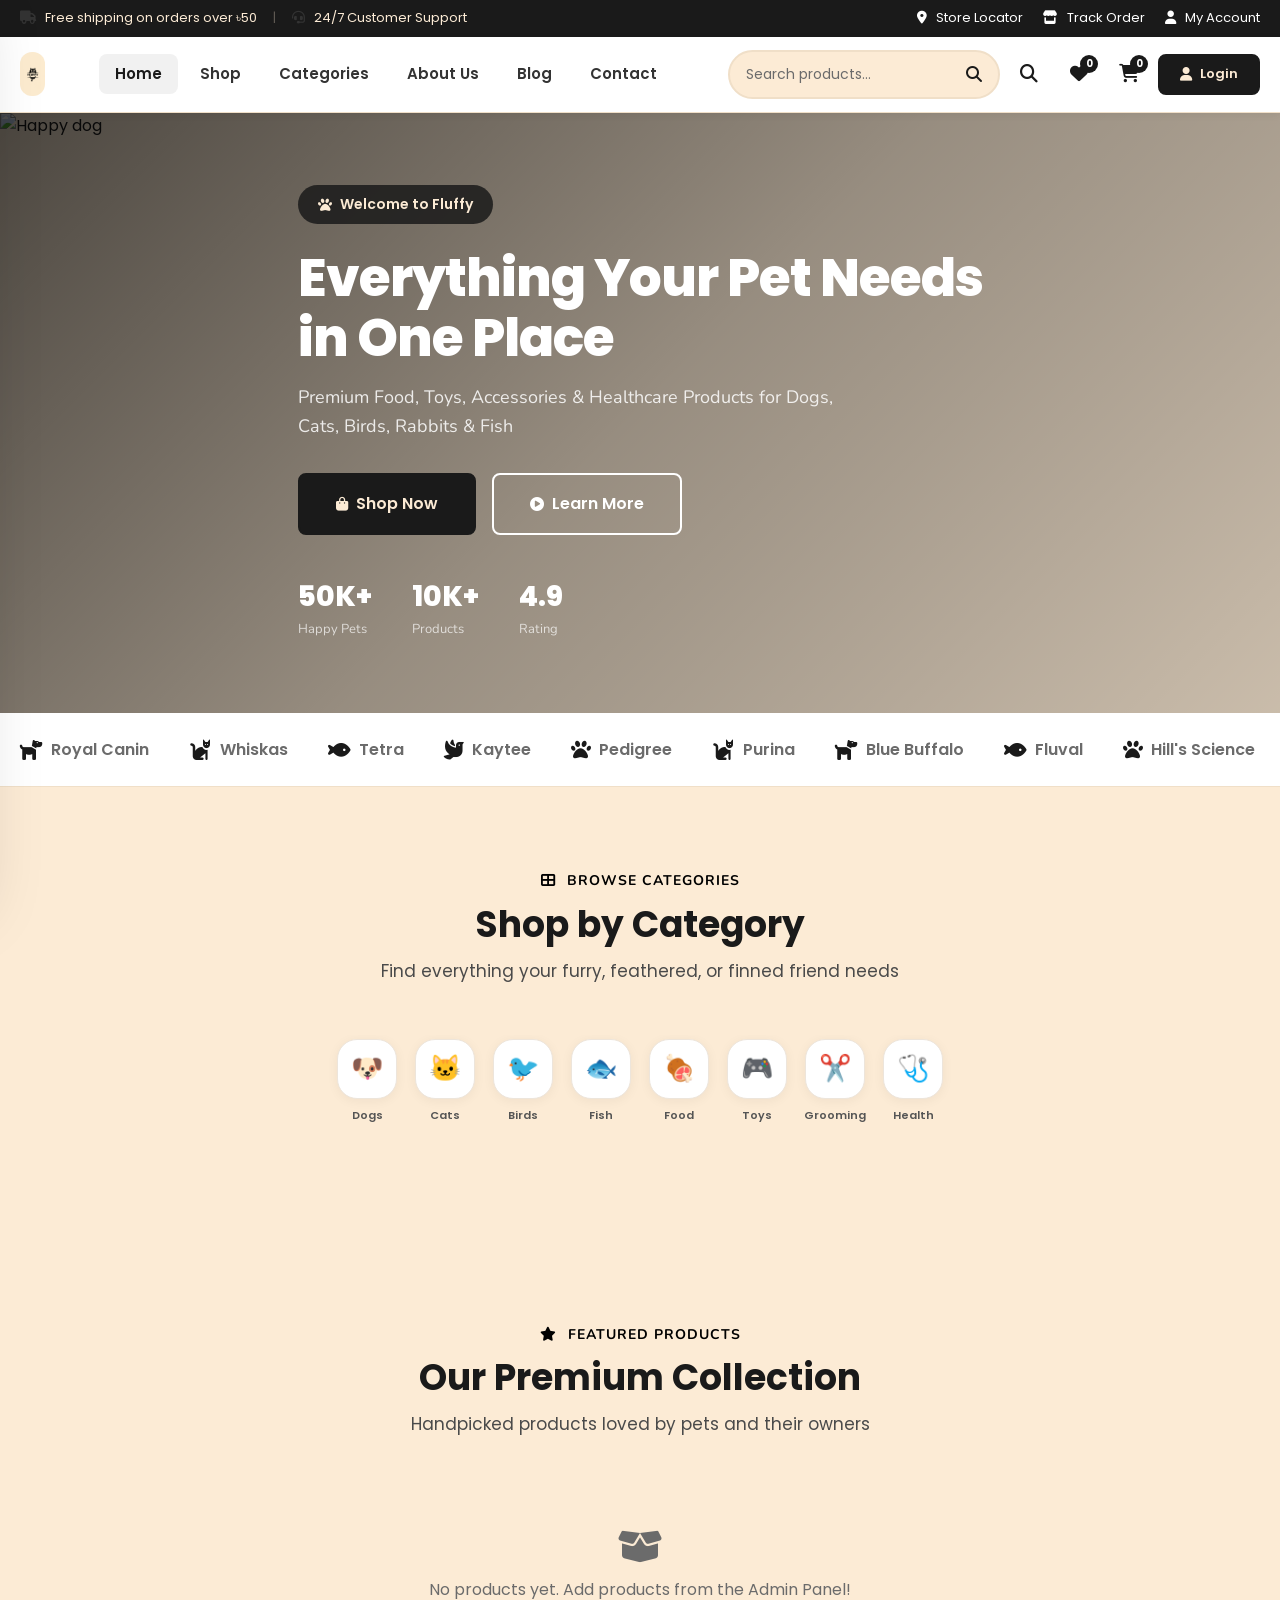
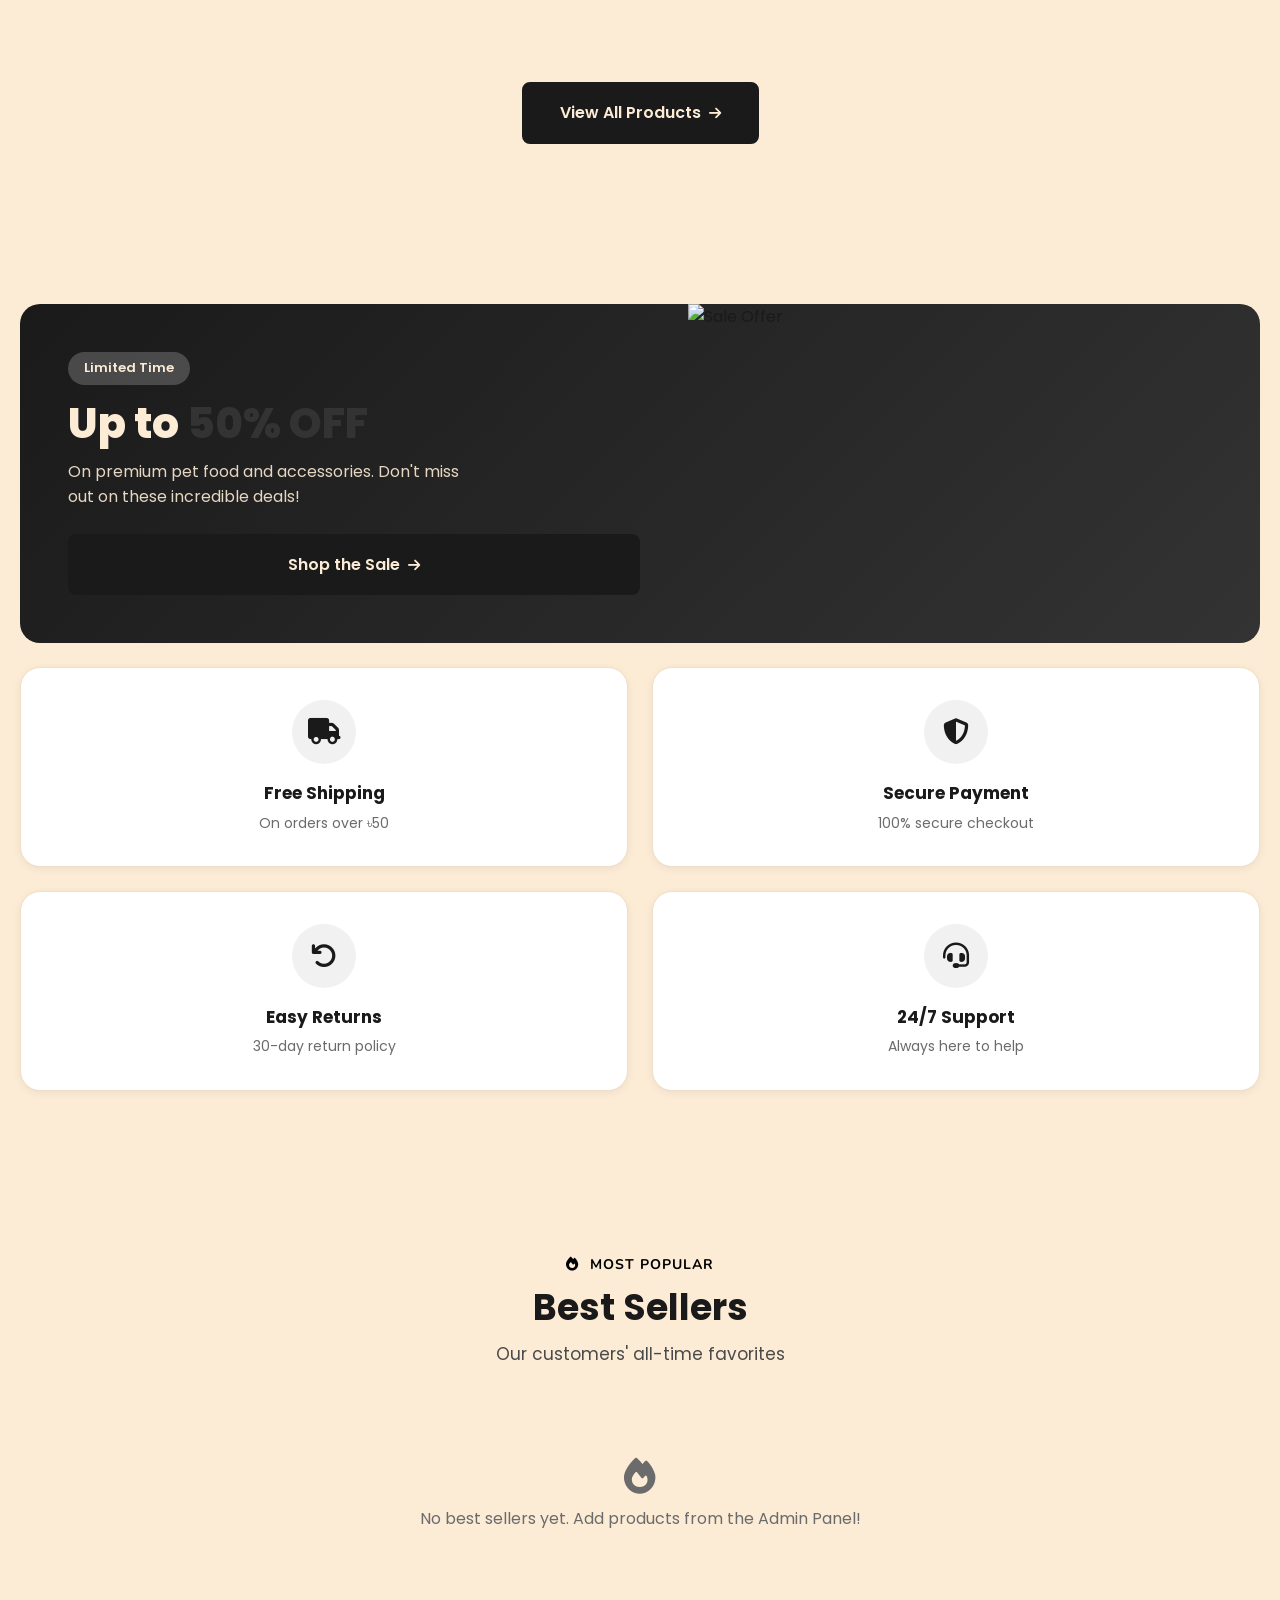
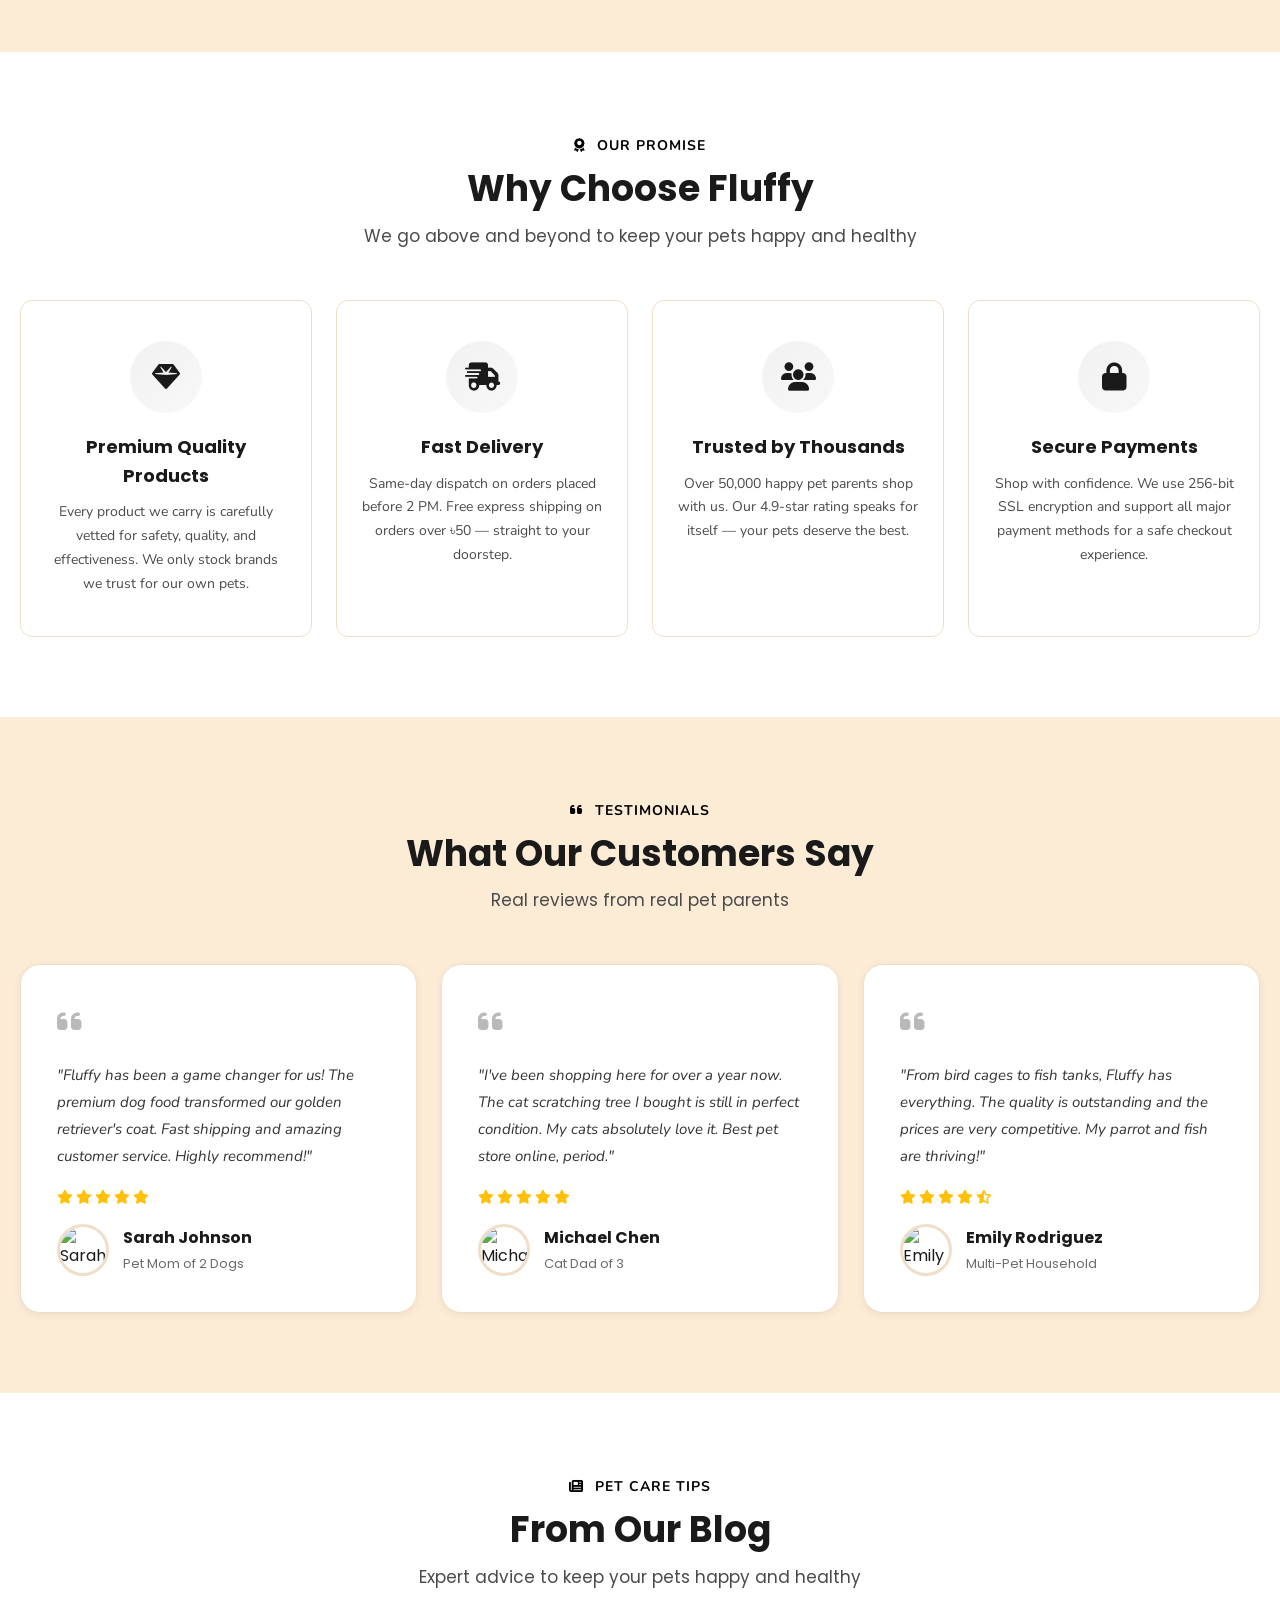
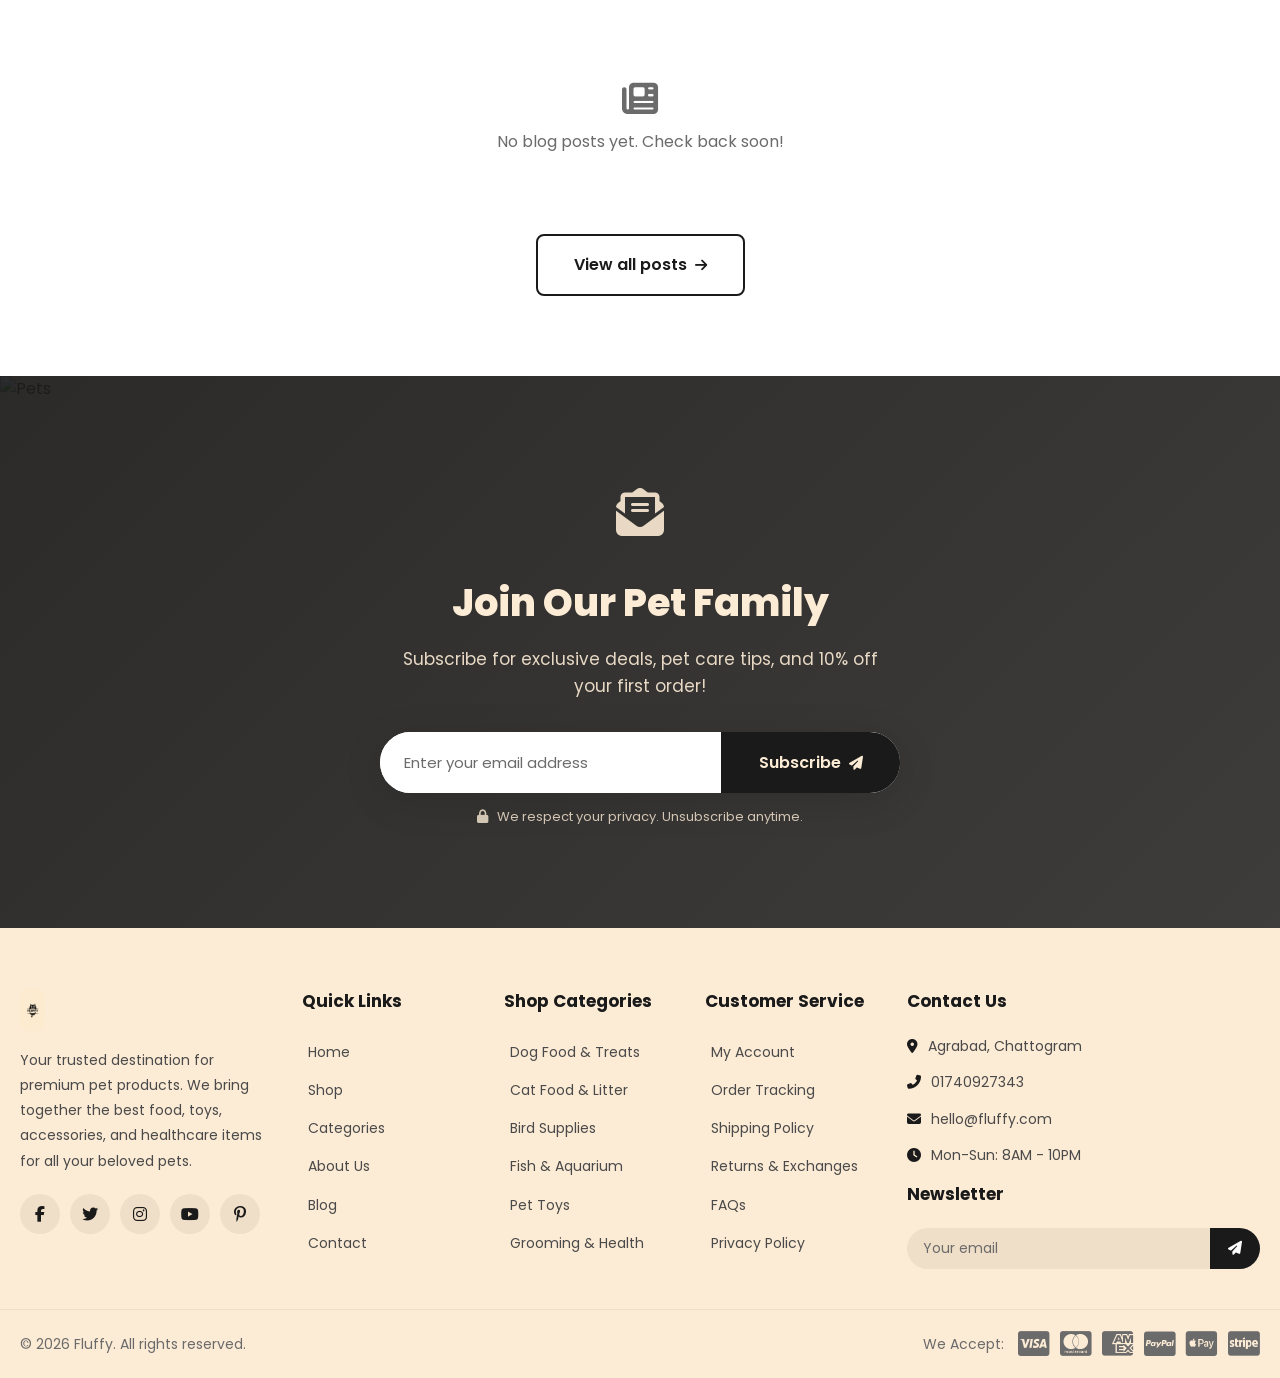
==== commit c4447cb5: "Replace desktop categories with mobile emoji-style categories on homepage" ====
--- a/index.html
+++ b/index.html
@@ -153,7 +153,42 @@
         <h2 class="section-title">Shop by Category</h2>
         <p class="section-desc">Find everything your furry, feathered, or finned friend needs</p>
       </div>
-      <div class="categories-grid" id="homeCategories"></div>
+      <div class="m-categories" style="padding:0;">
+        <div class="m-cats-scroll" style="justify-content:center;flex-wrap:wrap;overflow-x:auto;">
+          <a href="shop.html?category=Dogs" class="m-cat-item">
+            <div class="m-cat-icon">&#x1F436;</div>
+            <span>Dogs</span>
+          </a>
+          <a href="shop.html?category=Cats" class="m-cat-item">
+            <div class="m-cat-icon">&#x1F431;</div>
+            <span>Cats</span>
+          </a>
+          <a href="shop.html?category=Birds" class="m-cat-item">
+            <div class="m-cat-icon">&#x1F426;</div>
+            <span>Birds</span>
+          </a>
+          <a href="shop.html?category=Fish" class="m-cat-item">
+            <div class="m-cat-icon">&#x1F41F;</div>
+            <span>Fish</span>
+          </a>
+          <a href="shop.html?category=Food" class="m-cat-item">
+            <div class="m-cat-icon">&#x1F356;</div>
+            <span>Food</span>
+          </a>
+          <a href="shop.html?category=Toys" class="m-cat-item">
+            <div class="m-cat-icon">&#x1F3AE;</div>
+            <span>Toys</span>
+          </a>
+          <a href="shop.html?category=Grooming" class="m-cat-item">
+            <div class="m-cat-icon">&#x2702;&#xFE0F;</div>
+            <span>Grooming</span>
+          </a>
+          <a href="shop.html?category=Health" class="m-cat-item">
+            <div class="m-cat-icon">&#x1FA7A;</div>
+            <span>Health</span>
+          </a>
+        </div>
+      </div>
     </div>
   </section>
 
@@ -437,49 +472,7 @@
   </footer>
 
   
-  <script>
-  (function() {
-    var DB_KEY = 'fluffyAdmin';
-    var defaultCategories = [
-      { id: 1, name: 'Dogs', image: 'https://images.unsplash.com/photo-1587300003388-59208cc962cb?w=300&q=80' },
-      { id: 2, name: 'Cats', image: 'https://images.unsplash.com/photo-1514888286974-6c03e2ca1dba?w=300&q=80' },
-      { id: 3, name: 'Rabbits', image: 'https://images.unsplash.com/photo-1585110396000-c9ffd4e4b308?w=300&q=80' },
-      { id: 4, name: 'Birds', image: 'https://images.unsplash.com/photo-1452857297128-d9c29adba80b?w=300&q=80' },
-      { id: 5, name: 'Fish & Aquariums', image: 'https://images.unsplash.com/photo-1425082661705-1834bfd09dca?w=300&q=80' },
-      { id: 6, name: 'Reptiles', image: 'https://images.unsplash.com/photo-1535930749574-1399327ce78f?w=300&q=80' },
-      { id: 7, name: 'Small Pets', image: 'https://images.unsplash.com/photo-1612536057832-2ff7ead58194?w=300&q=80' },
-      { id: 8, name: 'Food & Treats', image: 'https://images.unsplash.com/photo-1576201836106-db1758fd1c97?w=300&q=80' },
-      { id: 9, name: 'Health & Wellness', image: 'https://images.unsplash.com/photo-1535294435445-d724b8f7b2f?w=300&q=80' },
-      { id: 10, name: 'Toys & Entertainment', image: 'https://images.unsplash.com/photo-1544568100-847a948585b9?w=300&q=80' },
-      { id: 11, name: 'Beds & Furniture', image: 'https://images.unsplash.com/photo-1548199973-03cce0bbc87b?w=300&q=80' },
-      { id: 12, name: 'Grooming', image: 'https://images.unsplash.com/photo-1592194996308-7b43878e84a6?w=300&q=80' }
-    ];
-
-    function getAdminData() {
-      try {
-        var raw = localStorage.getItem(DB_KEY);
-        if (raw) return JSON.parse(raw);
-      } catch (e) {}
-      return null;
-    }
-
-    var adminData = getAdminData();
-    var cats = (adminData && adminData.categories && adminData.categories.length > 0) ? adminData.categories : defaultCategories;
-    var products = (adminData && adminData.storeProducts) || [];
-    var grid = document.getElementById('homeCategories');
-    if (grid) {
-      grid.innerHTML = cats.map(function(c) {
-        var img = c.image || 'https://via.placeholder.com/300?text=' + encodeURIComponent(c.name);
-        var count = products.filter(function(p) { return p.category === c.name; }).length;
-        return '<a href="shop.html?category=' + encodeURIComponent(c.name) + '" class="category-card">' +
-          '<div class="category-icon"><img src="' + img + '" alt="' + c.name + '"></div>' +
-          '<h3 class="category-name">' + c.name + '</h3>' +
-          '<span class="category-count">' + count + ' Products</span>' +
-        '</a>';
-      }).join('');
-    }
-  })();
-  </script>
+
   <script>
   (function() {
     var DB_KEY = 'fluffyAdmin';
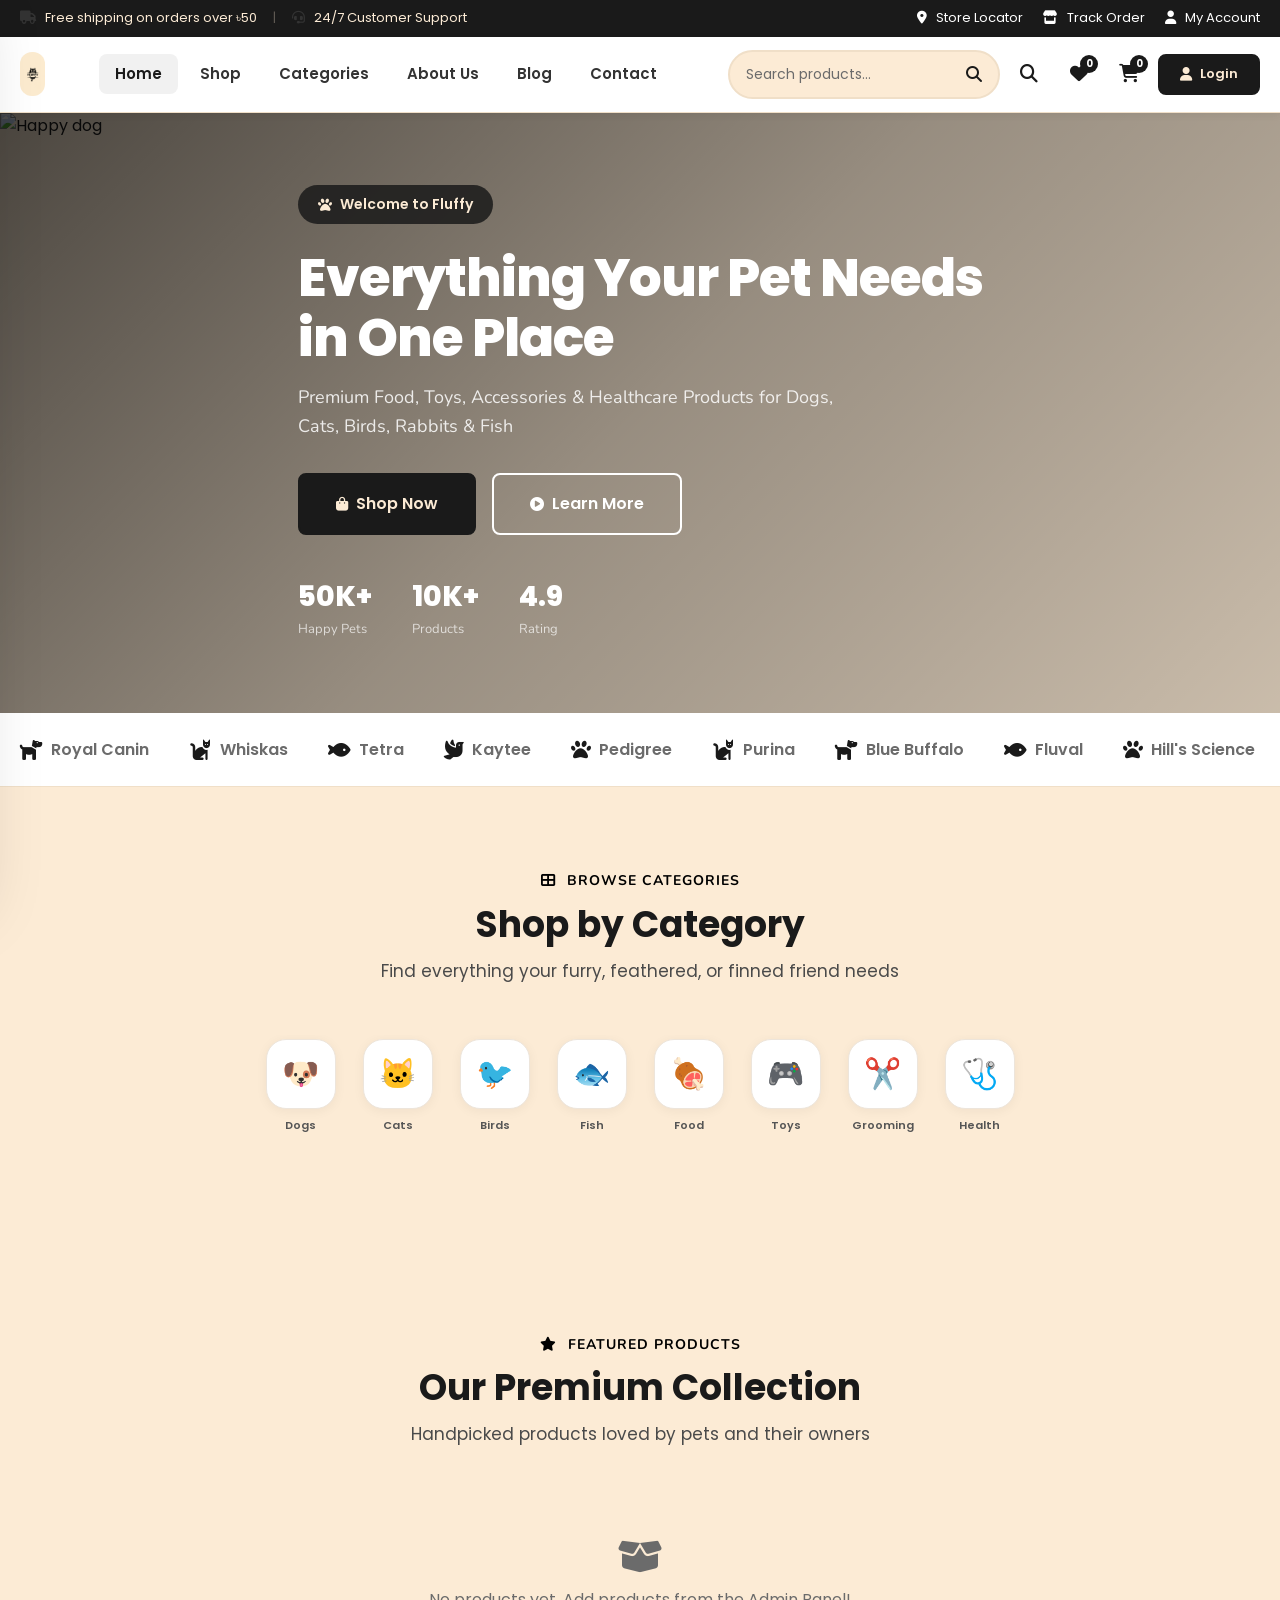
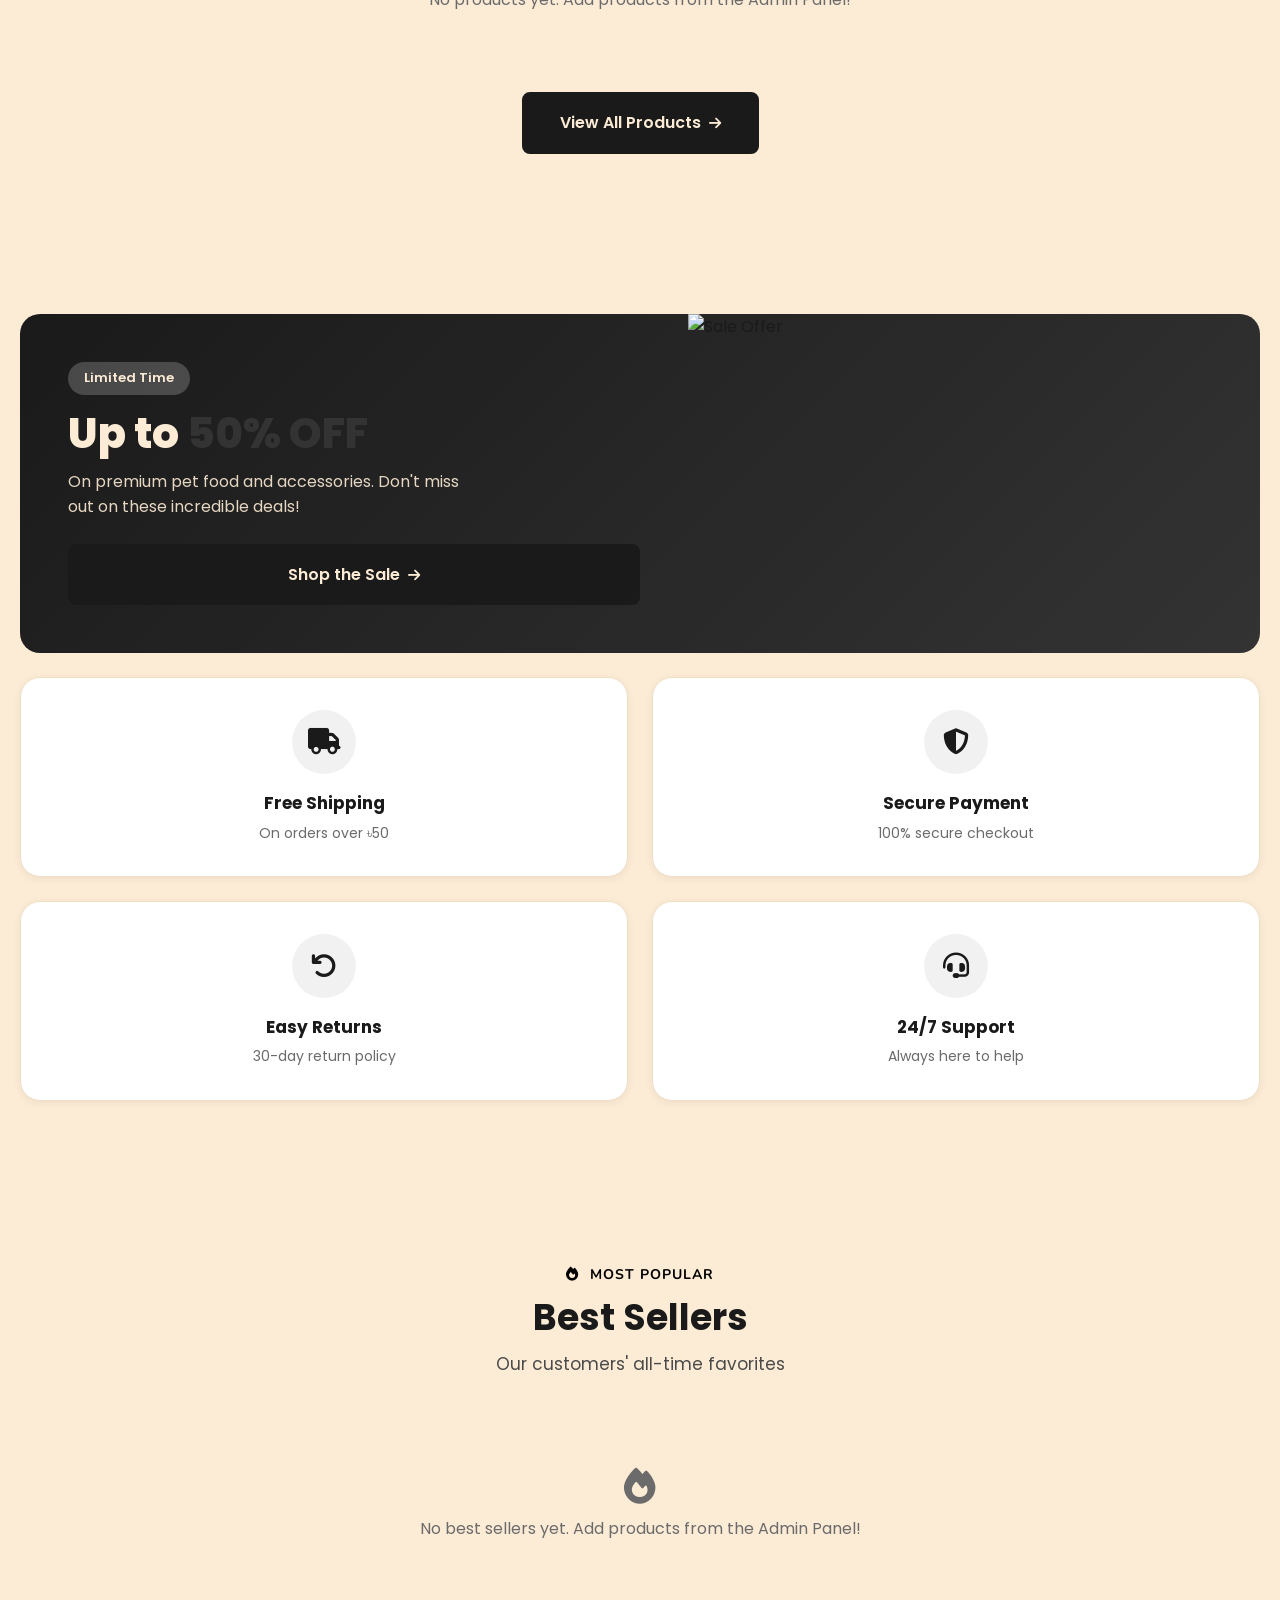
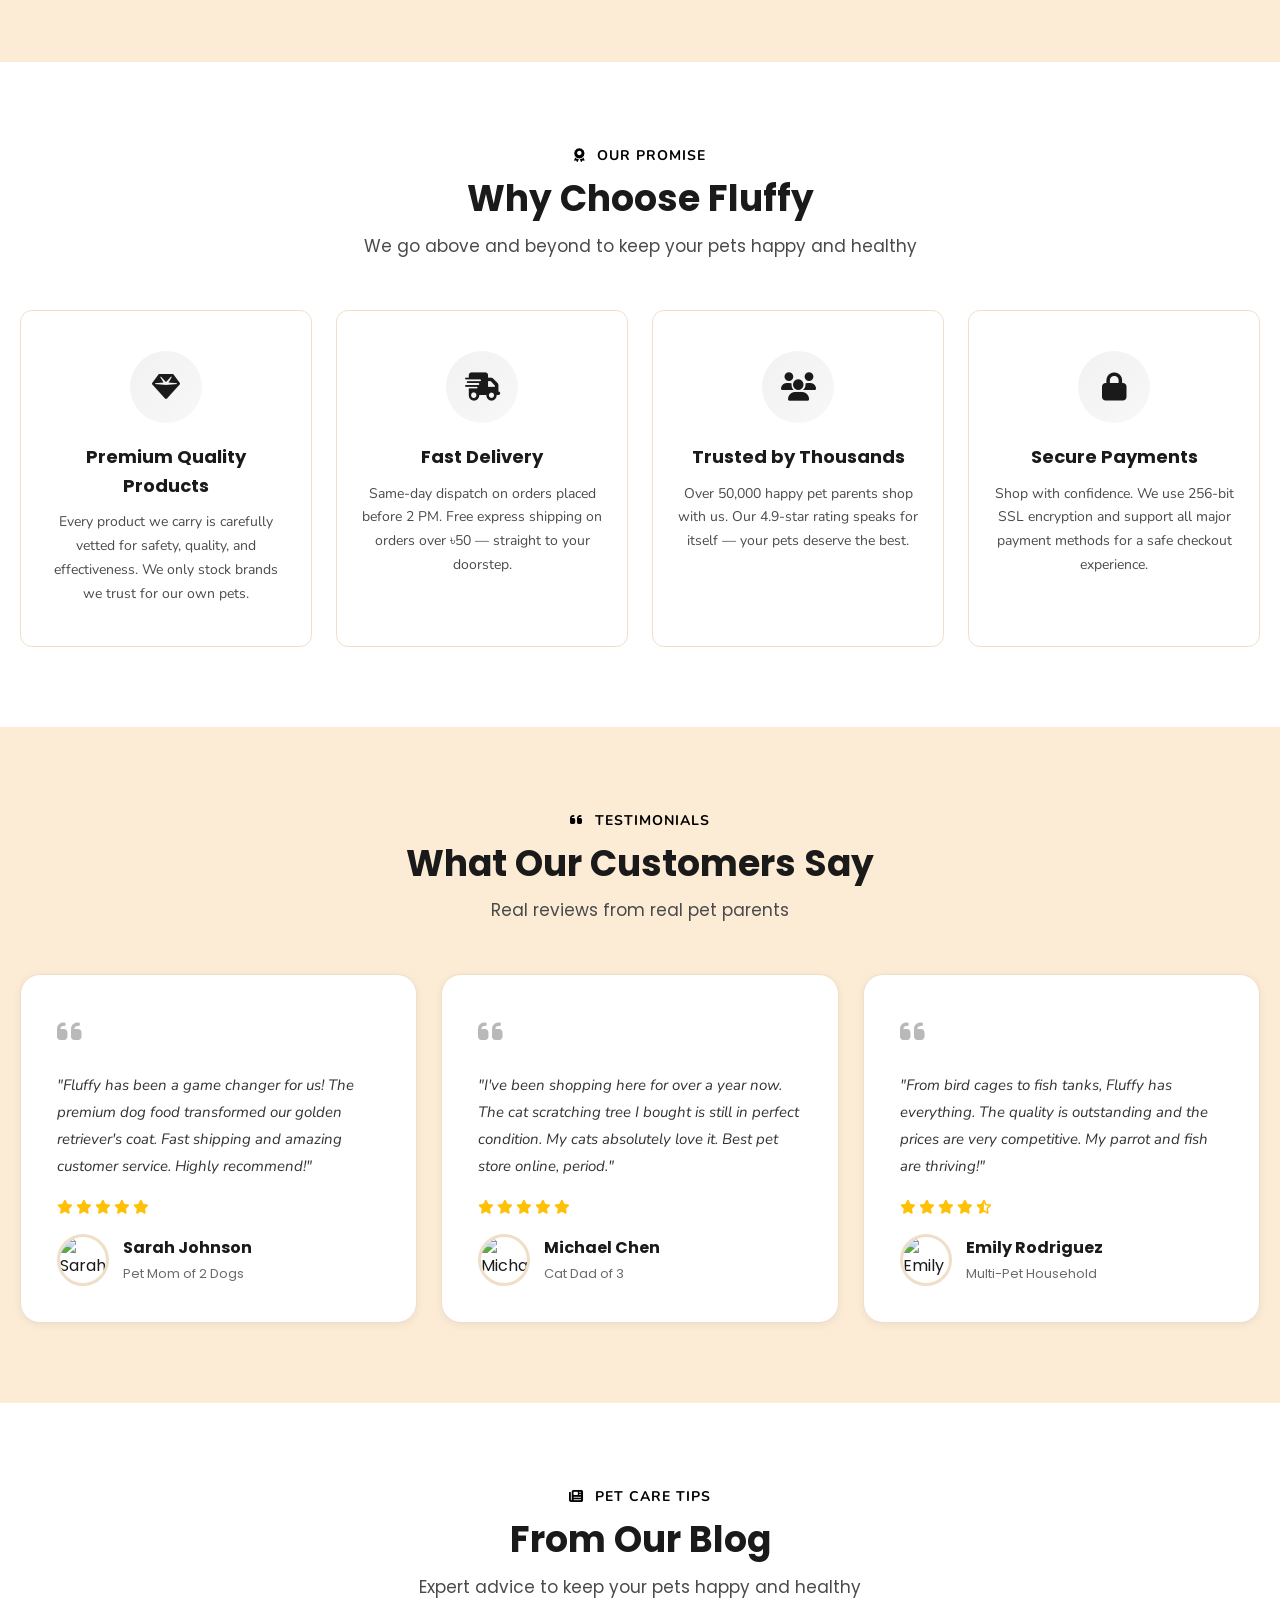
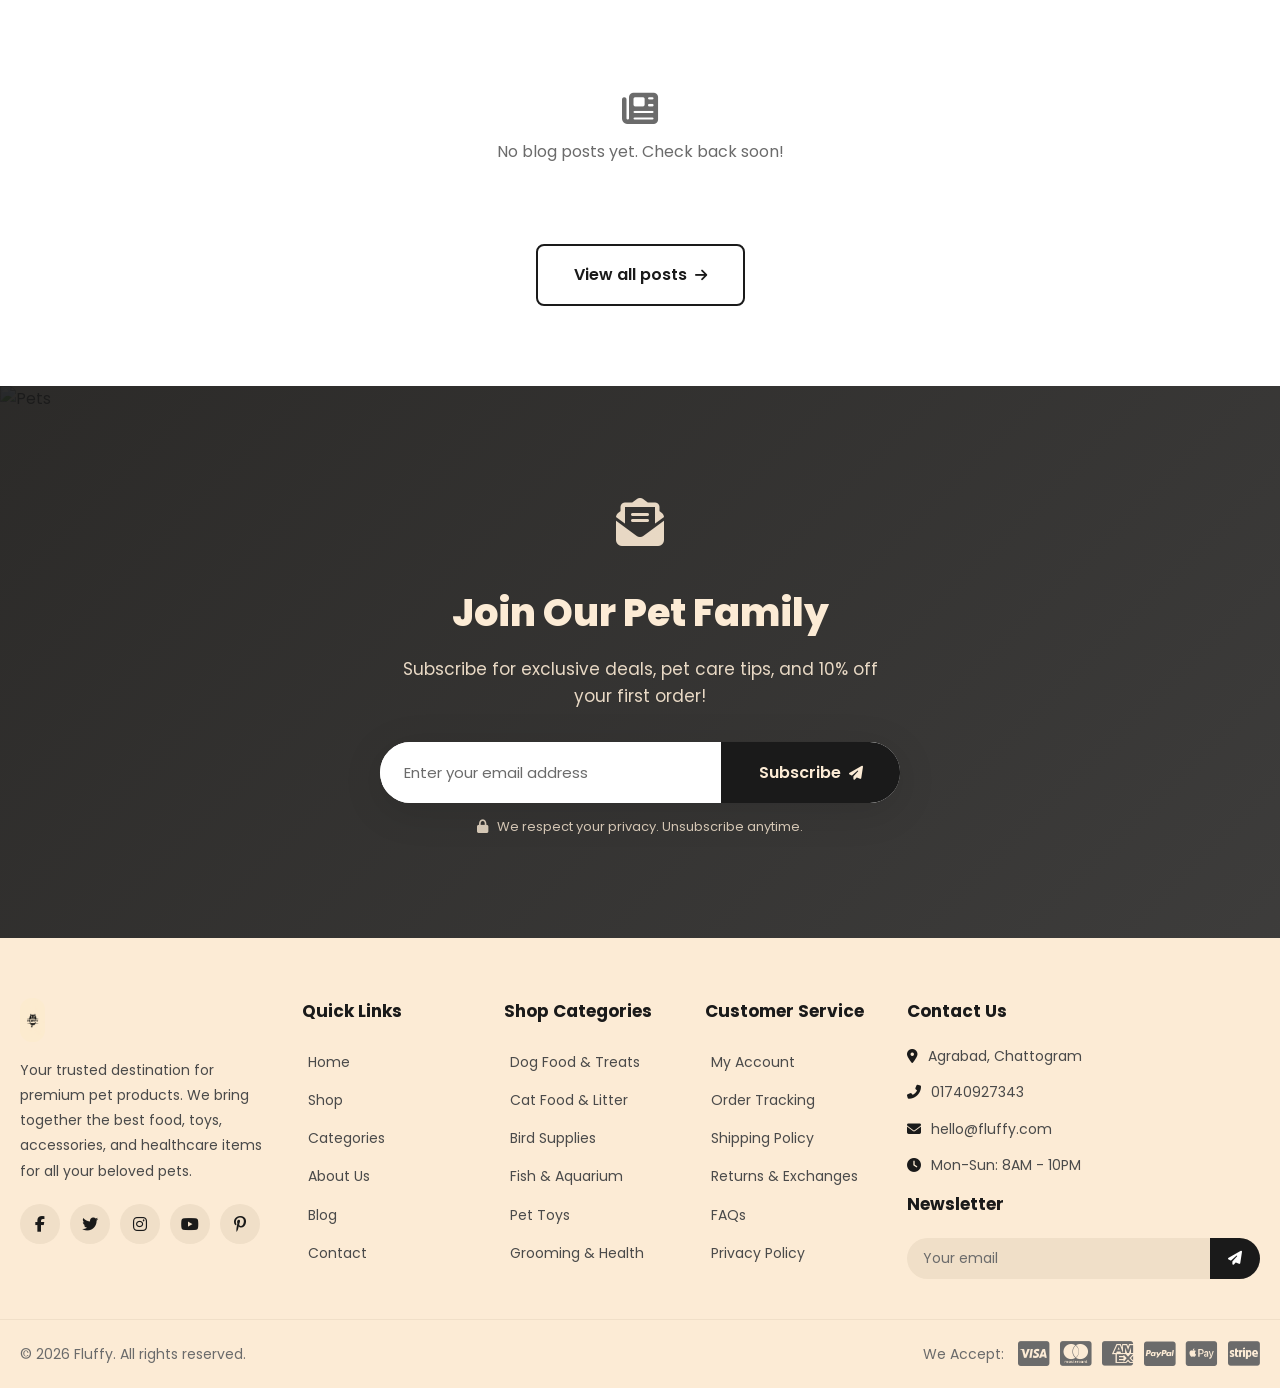
==== commit aea34186: "Increase spacing and size of homepage category icons" ====
--- a/index.html
+++ b/index.html
@@ -154,7 +154,7 @@
         <p class="section-desc">Find everything your furry, feathered, or finned friend needs</p>
       </div>
       <div class="m-categories" style="padding:0;">
-        <div class="m-cats-scroll" style="justify-content:center;flex-wrap:wrap;overflow-x:auto;">
+        <div class="m-cats-scroll" style="justify-content:center;flex-wrap:wrap;overflow-x:auto;gap:22px;">
           <a href="shop.html?category=Dogs" class="m-cat-item">
             <div class="m-cat-icon">&#x1F436;</div>
             <span>Dogs</span>
--- a/style.css
+++ b/style.css
@@ -683,6 +683,16 @@
   background: var(--bg);
 }
 
+.categories-section .m-cat-icon {
+  width: 70px;
+  height: 70px;
+  font-size: 30px;
+}
+
+.categories-section .m-cat-item {
+  min-width: 75px;
+}
+
 .categories-grid {
   display: grid;
   grid-template-columns: repeat(5, 1fr);
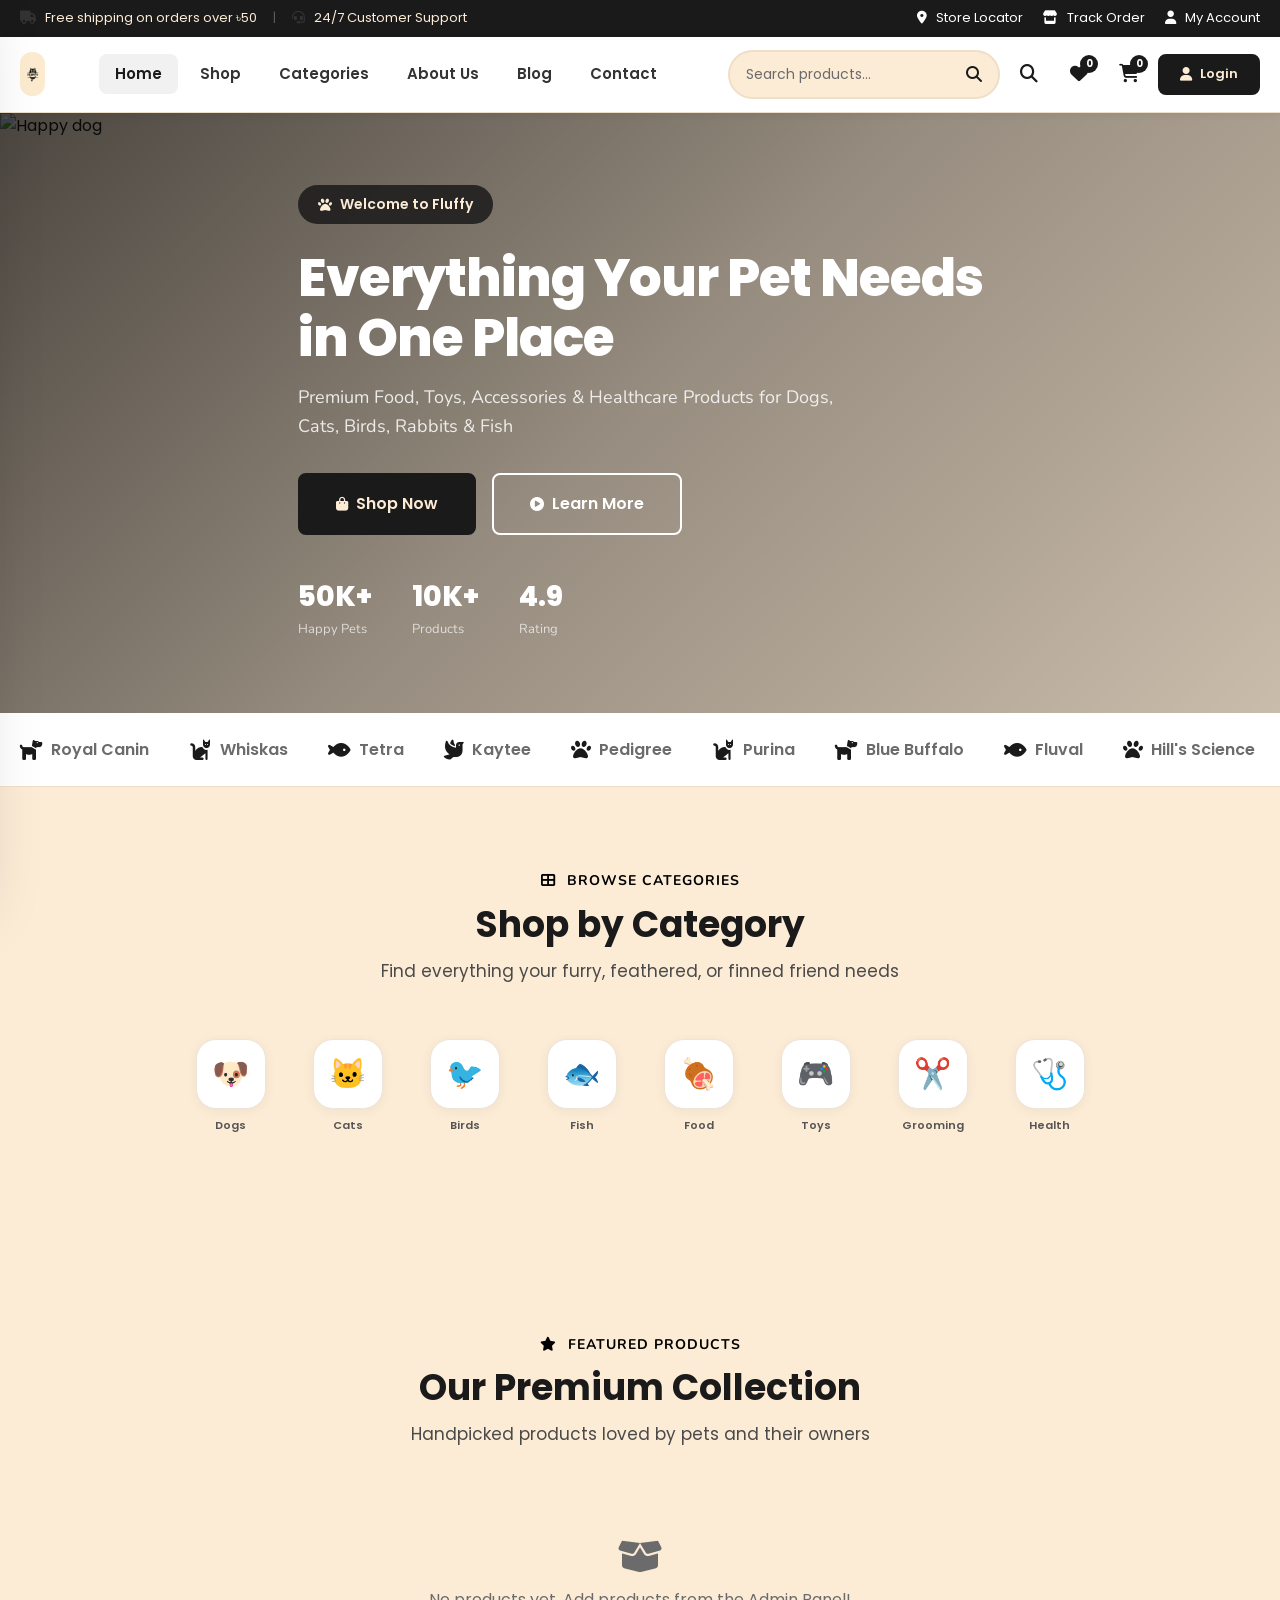
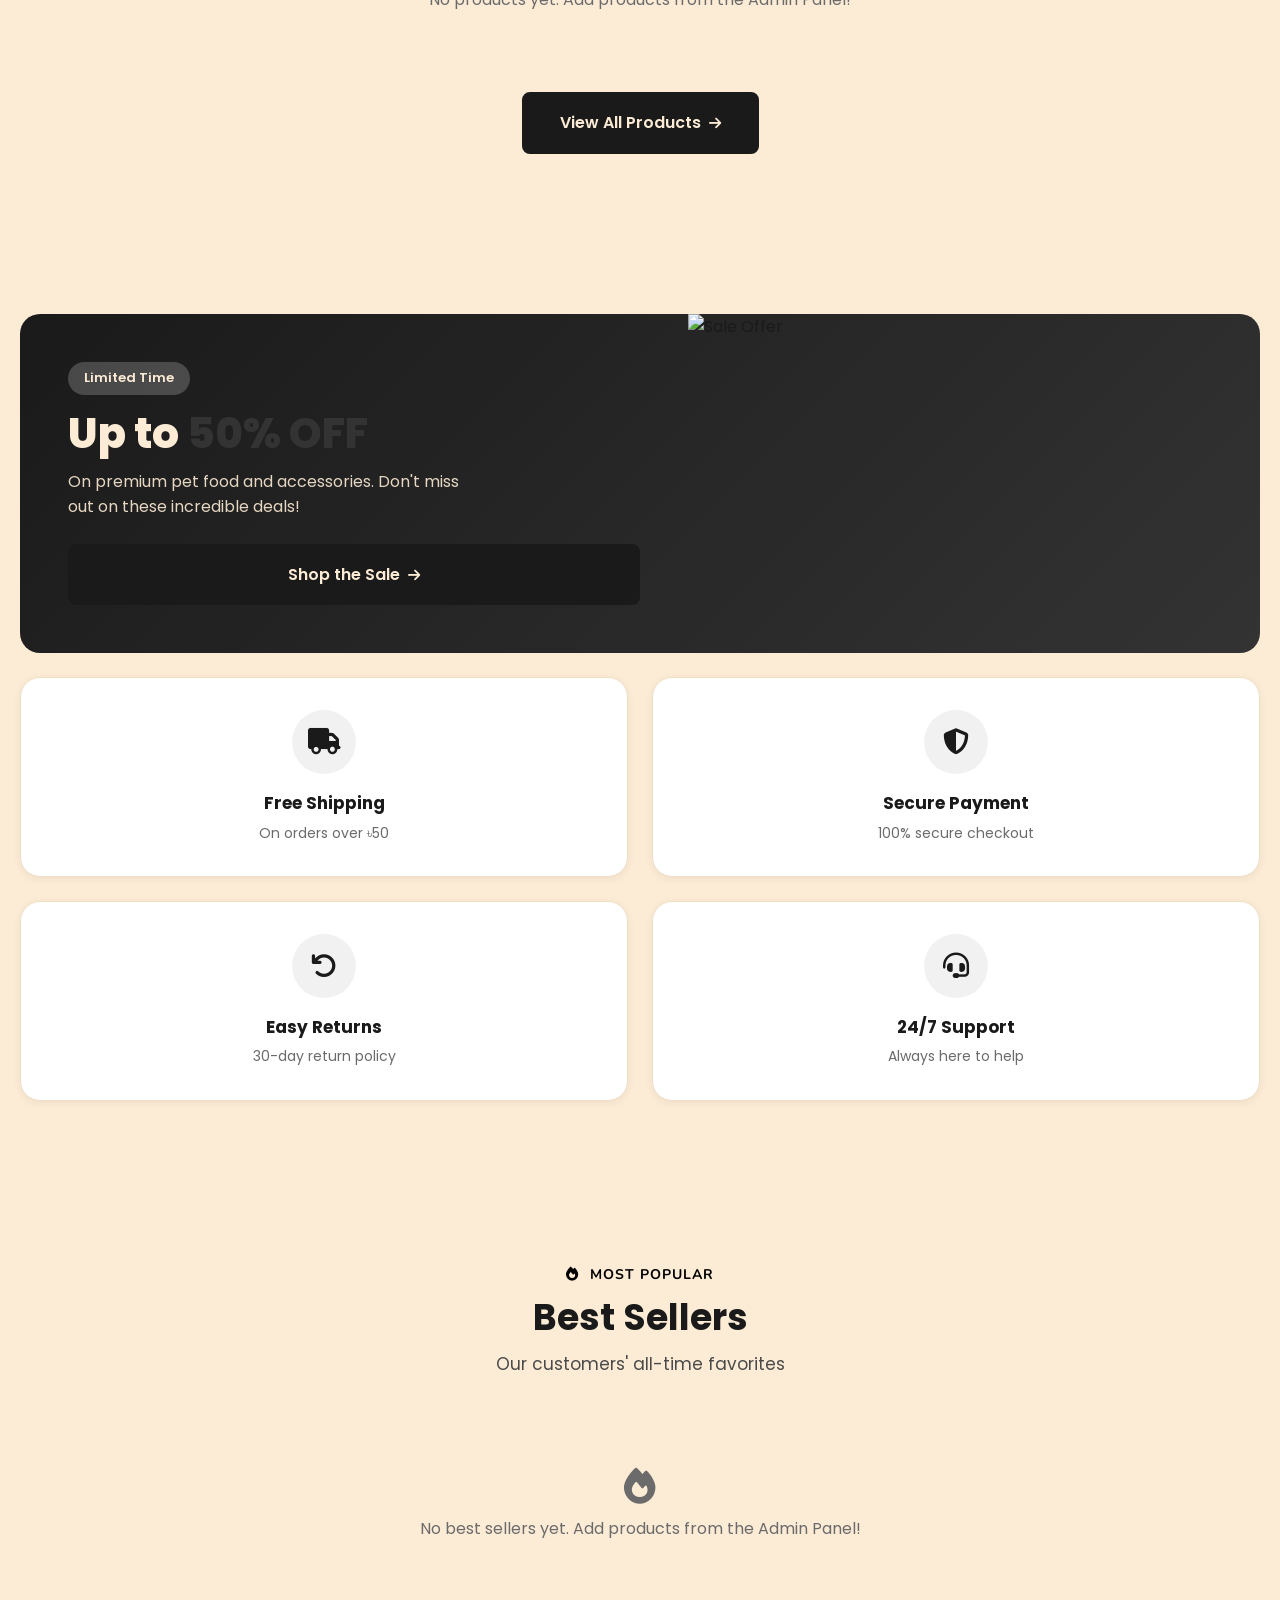
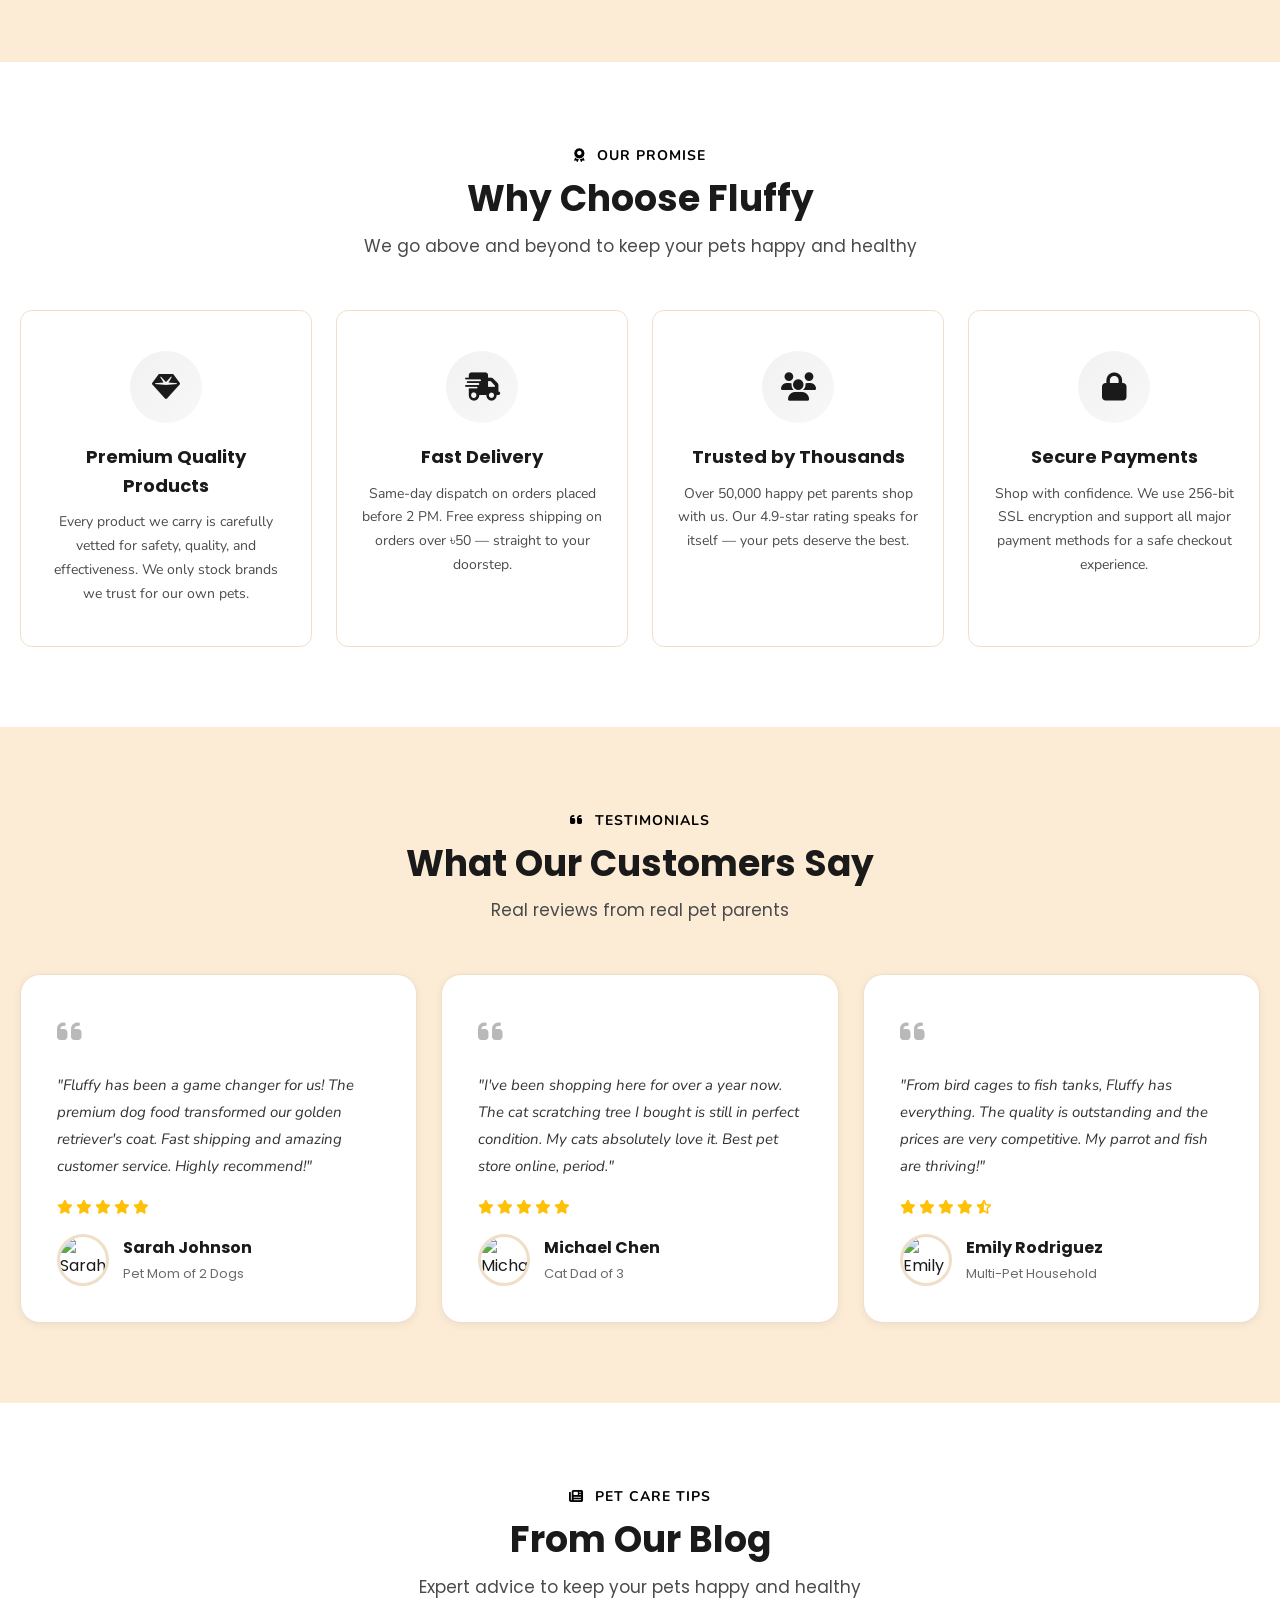
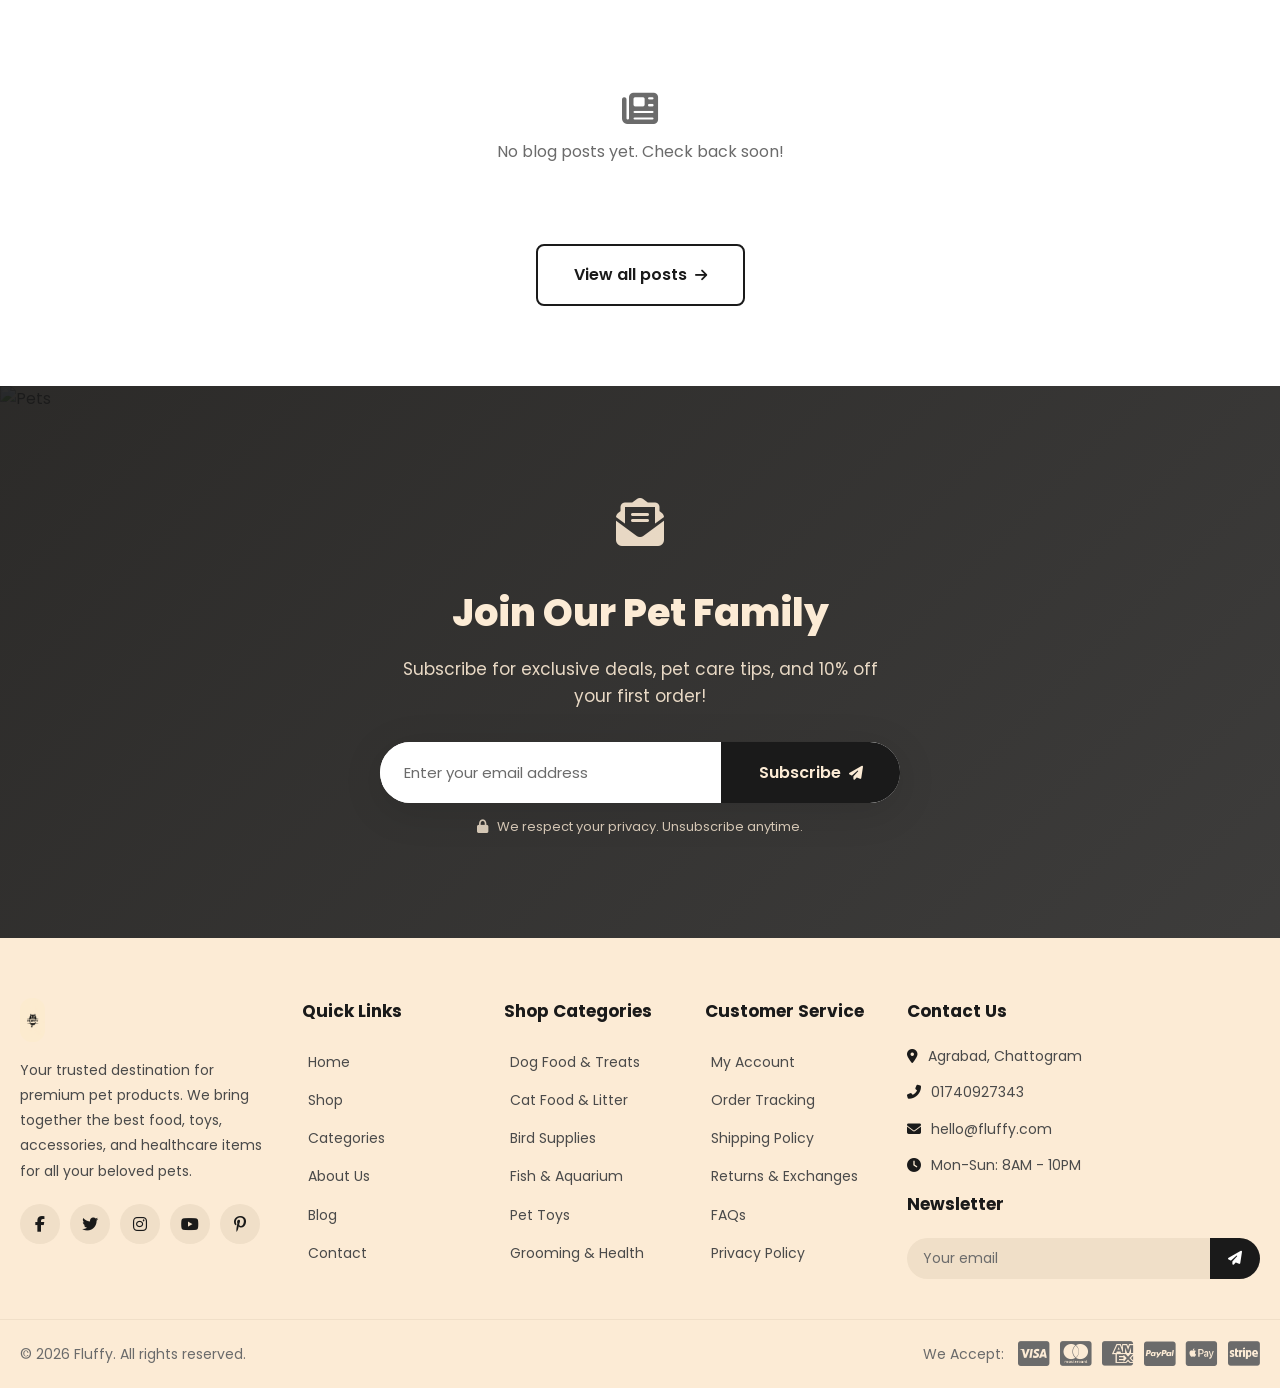
==== commit 081d1dce: "Increase category spacing further on homepage" ====
--- a/index.html
+++ b/index.html
@@ -154,7 +154,7 @@
         <p class="section-desc">Find everything your furry, feathered, or finned friend needs</p>
       </div>
       <div class="m-categories" style="padding:0;">
-        <div class="m-cats-scroll" style="justify-content:center;flex-wrap:wrap;overflow-x:auto;gap:22px;">
+        <div class="m-cats-scroll" style="justify-content:center;flex-wrap:wrap;overflow-x:auto;gap:32px;">
           <a href="shop.html?category=Dogs" class="m-cat-item">
             <div class="m-cat-icon">&#x1F436;</div>
             <span>Dogs</span>
--- a/style.css
+++ b/style.css
@@ -690,7 +690,7 @@
 }
 
 .categories-section .m-cat-item {
-  min-width: 75px;
+  min-width: 85px;
 }
 
 .categories-grid {
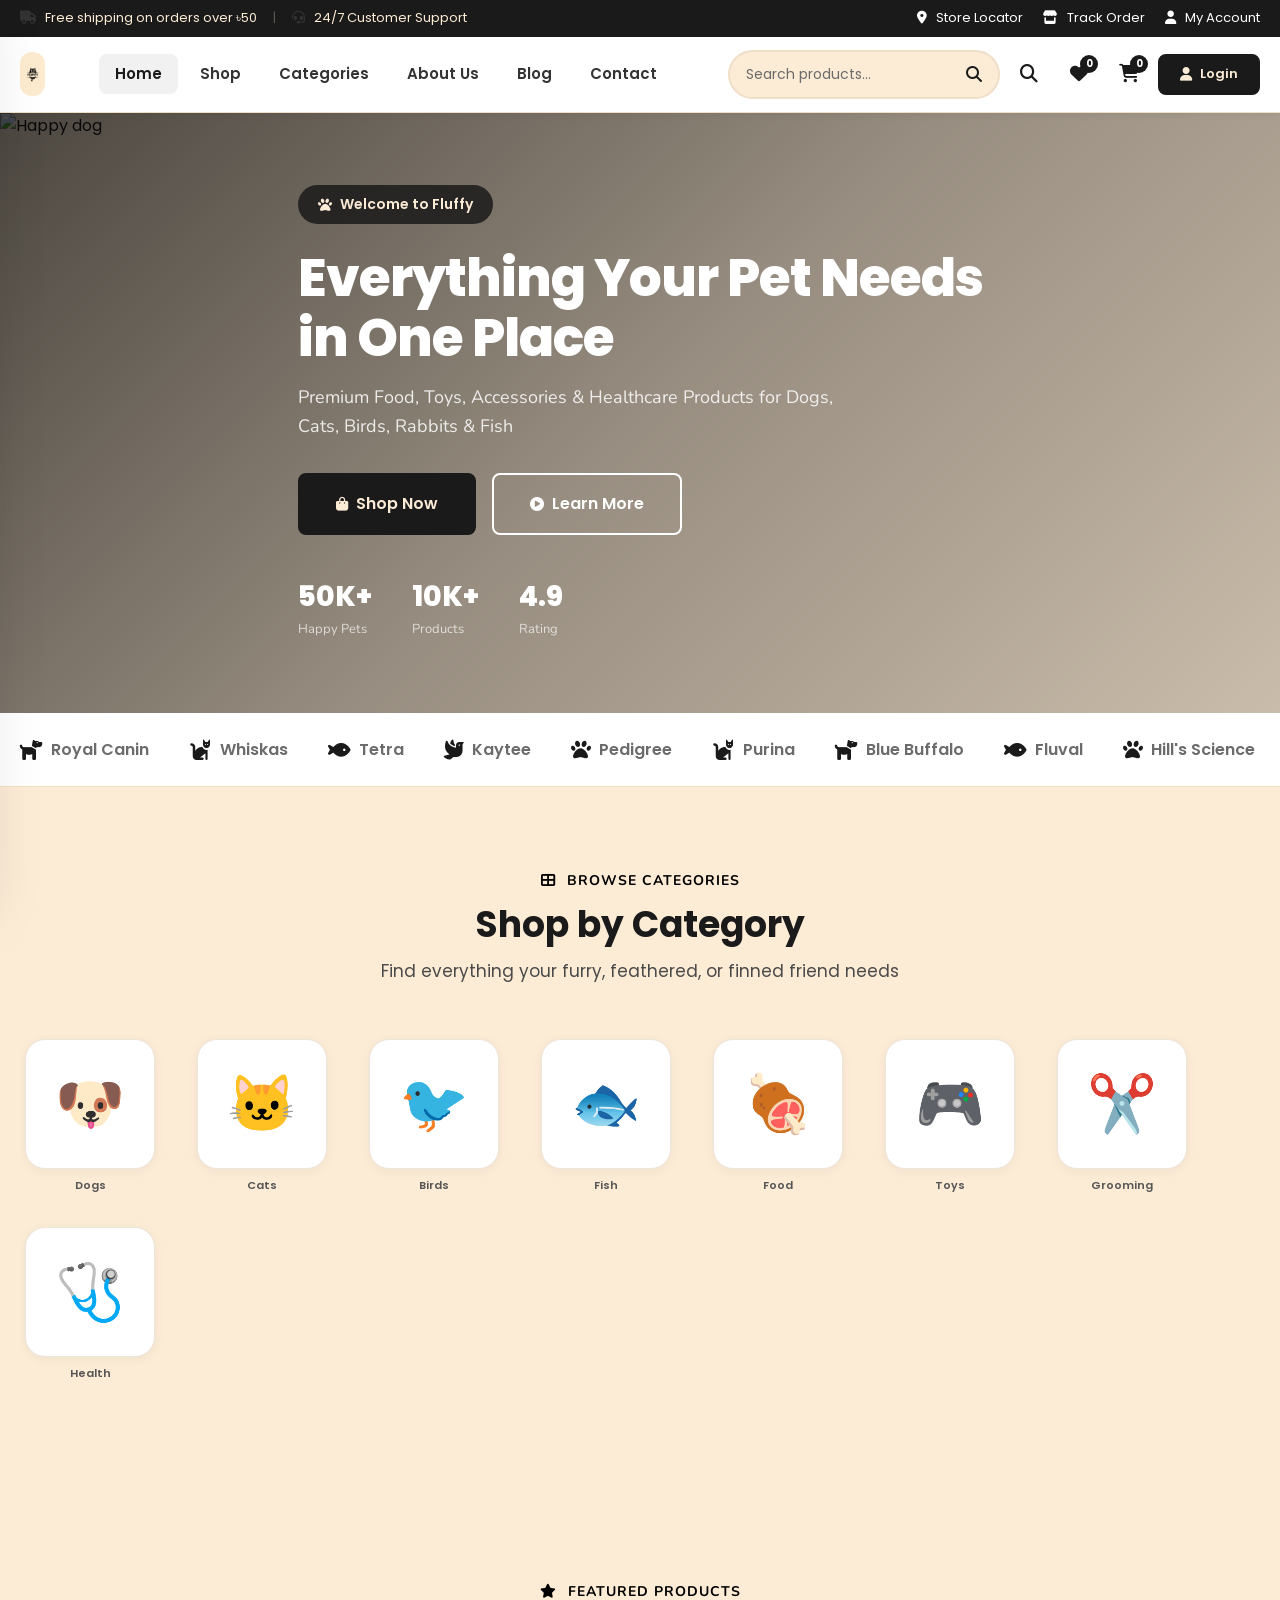
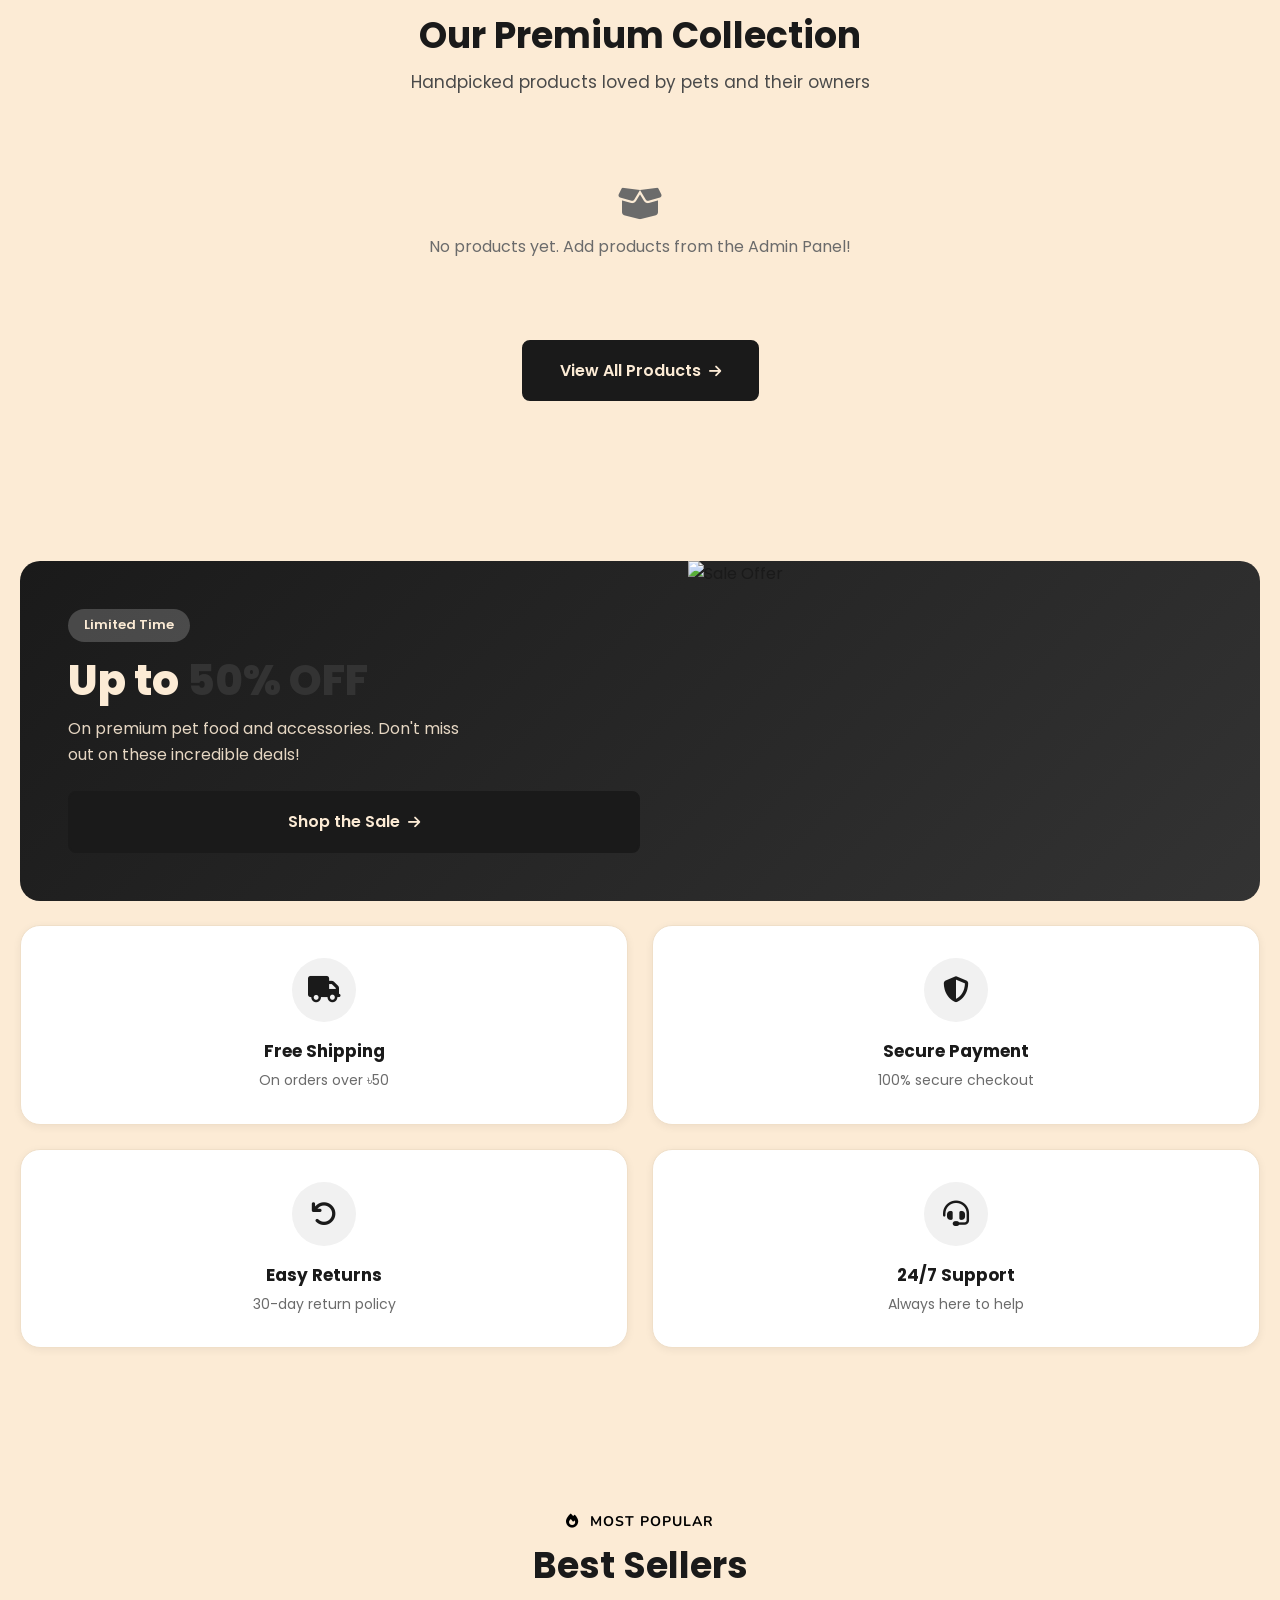
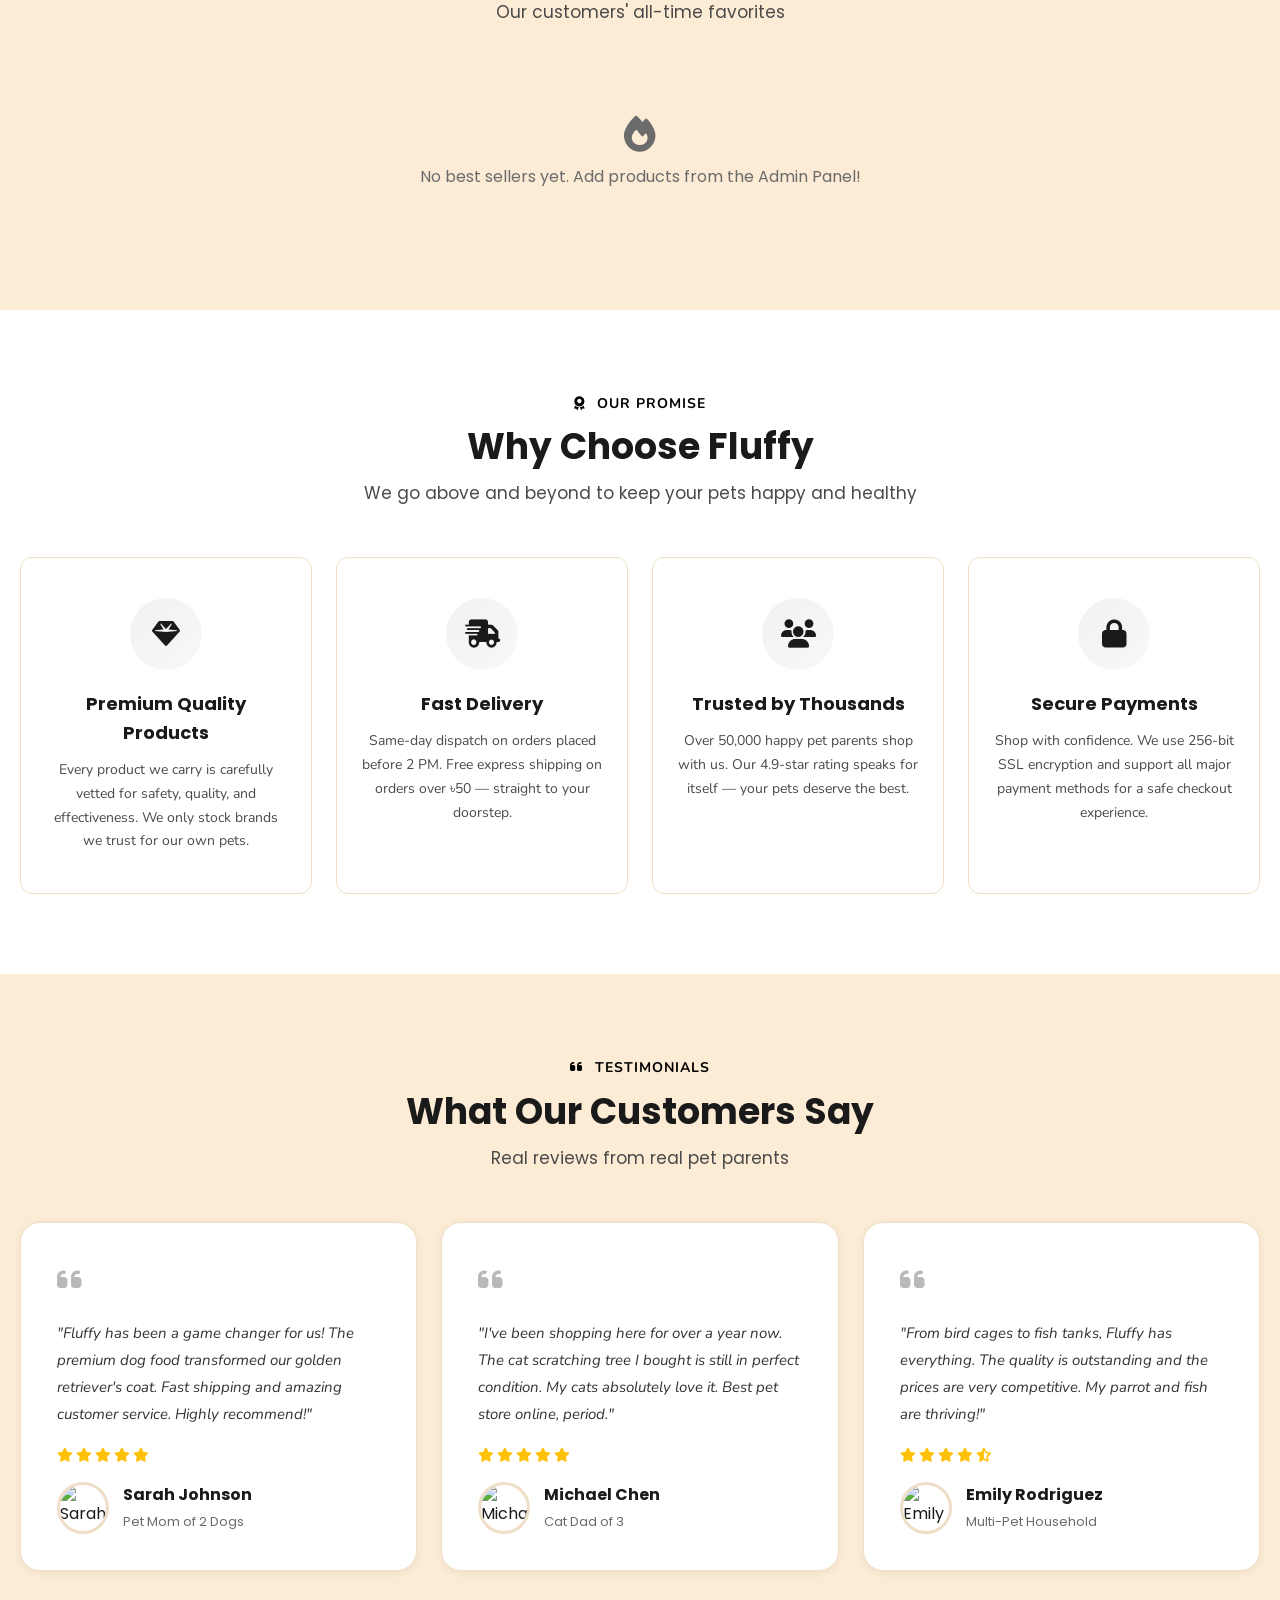
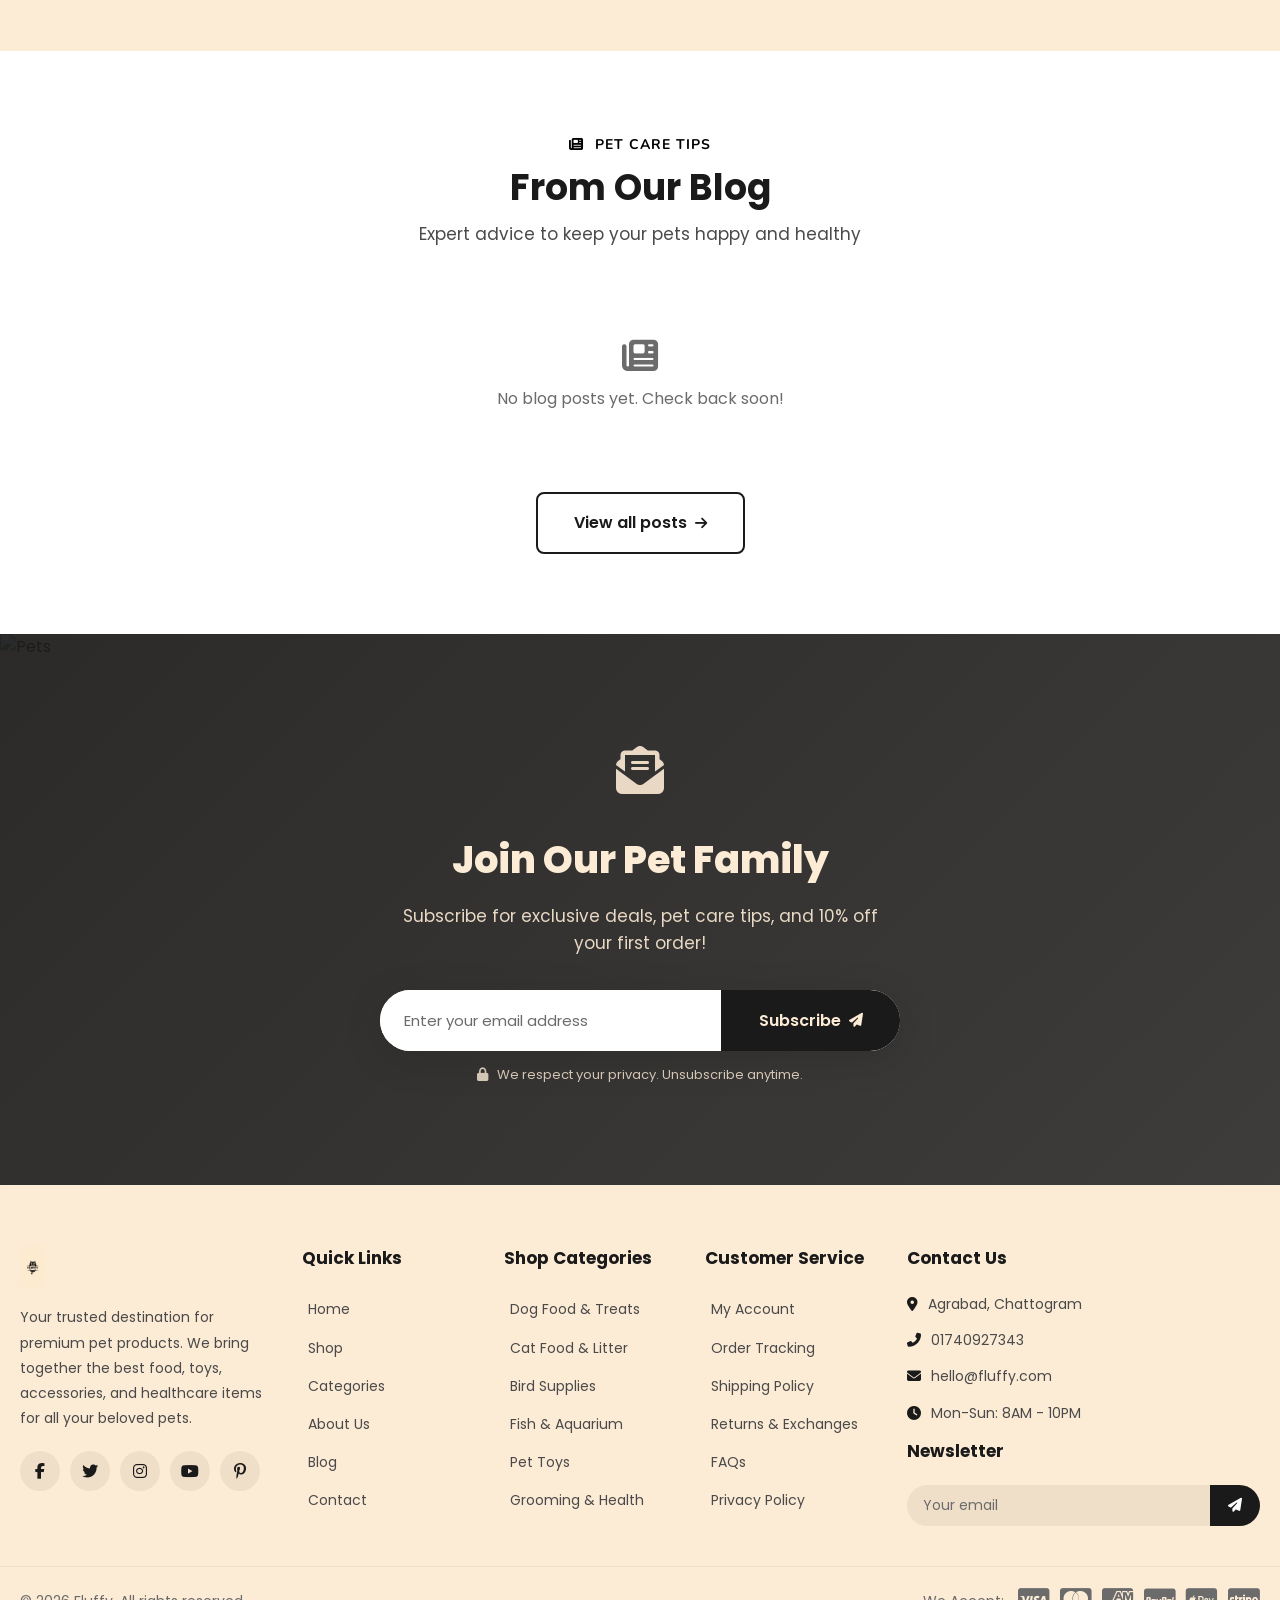
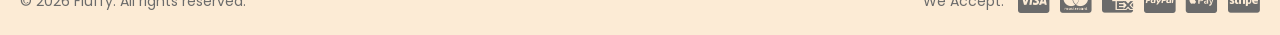
==== commit e6c5a805: "Align categories left on homepage and categories page" ====
--- a/index.html
+++ b/index.html
@@ -154,7 +154,7 @@
         <p class="section-desc">Find everything your furry, feathered, or finned friend needs</p>
       </div>
       <div class="m-categories" style="padding:0;">
-        <div class="m-cats-scroll" style="justify-content:center;flex-wrap:wrap;overflow-x:auto;gap:32px;">
+        <div class="m-cats-scroll" style="justify-content:flex-start;flex-wrap:wrap;overflow-x:auto;gap:32px;">
           <a href="shop.html?category=Dogs" class="m-cat-item">
             <div class="m-cat-icon">&#x1F436;</div>
             <span>Dogs</span>
--- a/style.css
+++ b/style.css
@@ -684,13 +684,13 @@
 }
 
 .categories-section .m-cat-icon {
-  width: 70px;
-  height: 70px;
-  font-size: 30px;
+  width: 130px;
+  height: 130px;
+  font-size: 56px;
 }
 
 .categories-section .m-cat-item {
-  min-width: 85px;
+  min-width: 140px;
 }
 
 .categories-grid {
